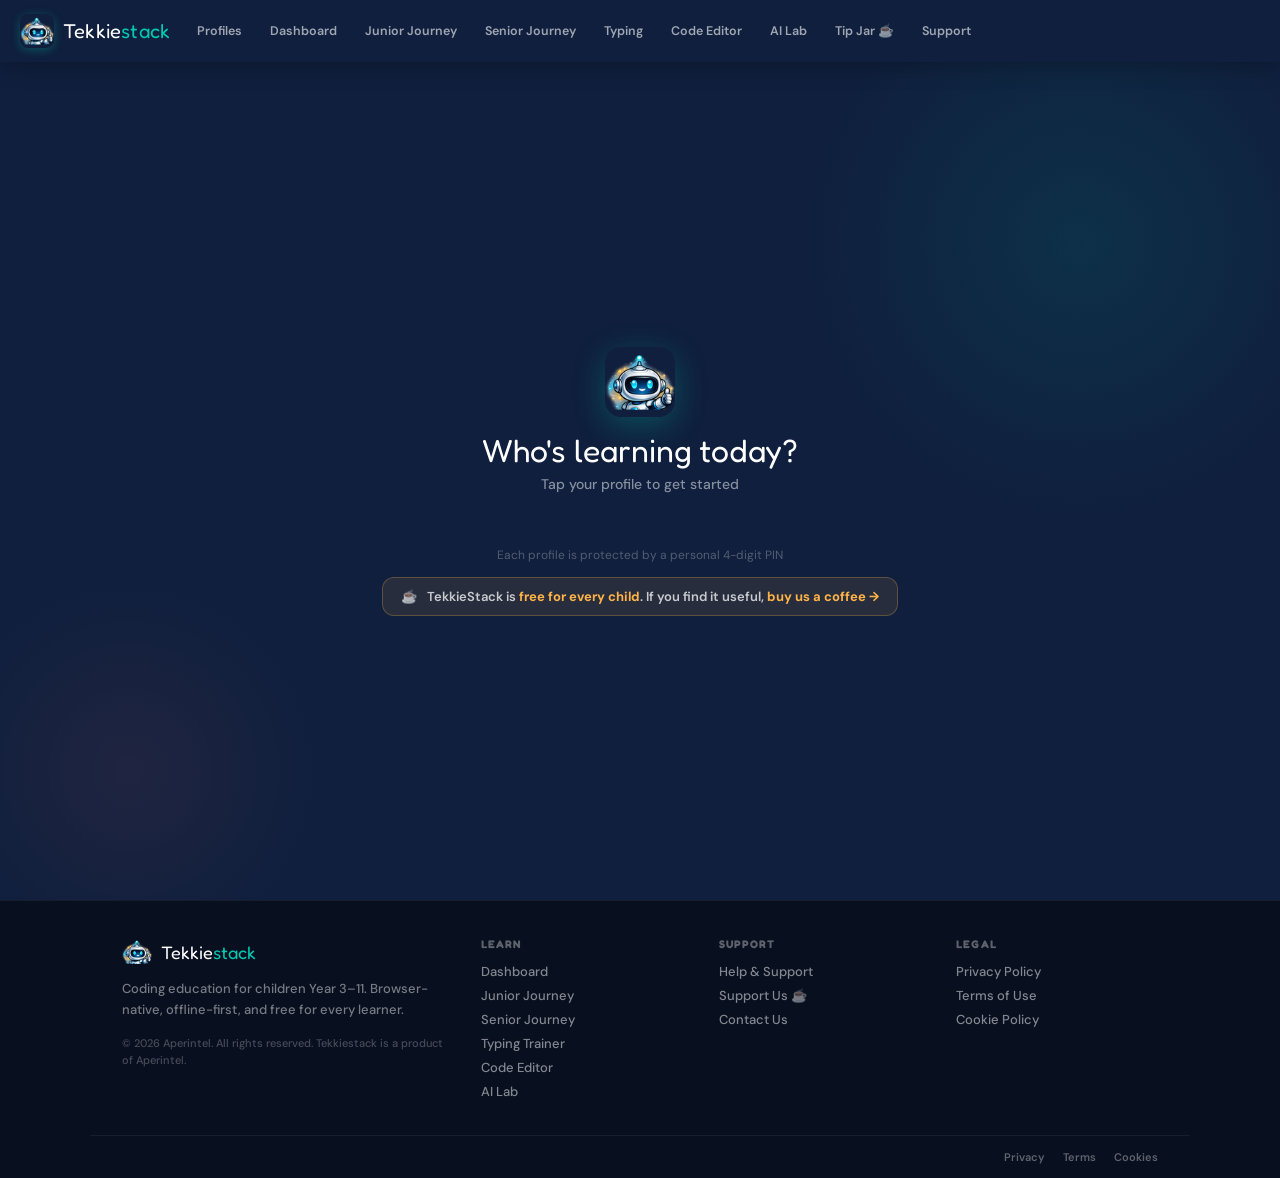
==== index.html @ 194a761a "Add files via upload" ====
<!DOCTYPE html>
<html lang="en">
<head>
<meta charset="UTF-8">
<meta name="viewport" content="width=device-width, initial-scale=1.0">
<meta name="theme-color" content="#0F1F3D">
<meta name="description" content="TekkieStack — Coding education for children Year 3–11. Browser-native, offline-first.">
<title>TekkieStack 2.0</title>
<link rel="manifest" href="/manifest.json">
<link rel="icon" type="image/png" href="assets/img/logo.png">
<link rel="apple-touch-icon" href="assets/img/logo.png">
<link rel="stylesheet" href="assets/css/main.css">
</head>
<body>

<!-- ── Skip to content (WCAG 2.1 AA) ──────────────────────────────────── -->
<a href="#main-content" class="skip-link">Skip to main content</a>

<!-- ── Offline banner ────────────────────────────────────────────────────── -->
<div id="offlineBanner" role="alert" aria-live="polite">⚡ You are offline — all features still work</div>

<!-- ── Navigation ────────────────────────────────────────────────────────── -->
<nav class="nav" aria-label="Main navigation">
  <div class="nav-brand" onclick="go('picker')">
    <img src="assets/img/logo.png" class="nav-logo" alt="TekkieStack">
    <span class="nav-brand-text">Tekkie<span>stack</span></span>
  </div>
  <div class="nav-tabs">
    <button class="nb" id="nb-picker"    onclick="go('picker')">Profiles</button>
    <button class="nb" id="nb-dashboard" onclick="need('dashboard')">Dashboard</button>
    <button class="nb" id="nb-junior"    onclick="need('junior')">Junior Journey</button>
    <button class="nb" id="nb-senior"    onclick="need('senior')">Senior Journey</button>
    <button class="nb" id="nb-typing"    onclick="need('typing')">Typing</button>
    <button class="nb" id="nb-editor"    onclick="need('editor')">Code Editor</button>
    <button class="nb" id="nb-ai"        onclick="need('ai')">AI Lab</button>
    <button class="nb" id="nb-tipjar"    onclick="go('tipjar')">Tip Jar ☕</button>
    <button class="nb" id="nb-support"   onclick="go('support')">Support</button>
  </div>
  <div class="nav-right">
    <div class="xp-pill" id="navXpPill" style="display:none">
      <span class="streak-tag">🔥&nbsp;<span id="nStreak">0</span></span>
      <div class="xp-track"><div class="xp-fill" id="xpFill" style="width:0%"></div></div>
      <span class="xp-num" id="xpNum">0 XP</span>
    </div>
    <div class="nav-chip" id="navChip" style="display:none" onclick="promptEnd()">
      <span class="c-av" id="cAv">🚀</span>
      <div><div class="c-name" id="cName">–</div><div class="c-xp" id="cXp">0 XP</div></div>
    </div>
    <button class="end-btn" id="endBtn" style="display:none" onclick="promptEnd()">End Session</button>
  </div>
</nav>

<!-- ── PIN Modal ─────────────────────────────────────────────────────────── -->
<div class="overlay" id="pinOvl">
  <div class="modal">
    <span class="modal-avatar" id="mAv">🚀</span>
    <div class="modal-title" id="mNm">Name</div>
    <div class="modal-sub">Enter your 4-digit PIN</div>
    <div class="pin-dots">
      <div class="pd" id="pd0"></div><div class="pd" id="pd1"></div>
      <div class="pd" id="pd2"></div><div class="pd" id="pd3"></div>
    </div>
    <div class="pin-err" id="pinErr"></div>
    <div class="numpad">
      <button class="npb" onclick="pk('1')">1</button>
      <button class="npb" onclick="pk('2')">2</button>
      <button class="npb" onclick="pk('3')">3</button>
      <button class="npb" onclick="pk('4')">4</button>
      <button class="npb" onclick="pk('5')">5</button>
      <button class="npb" onclick="pk('6')">6</button>
      <button class="npb" onclick="pk('7')">7</button>
      <button class="npb" onclick="pk('8')">8</button>
      <button class="npb" onclick="pk('9')">9</button>
      <button class="npb" style="visibility:hidden"></button>
      <button class="npb" onclick="pk('0')">0</button>
      <button class="npb del" onclick="pd_()">⌫</button>
    </div>
    <div class="modal-link" onclick="closePinModal()">Cancel</div>
  </div>
</div>

<!-- ── End Session Modal ──────────────────────────────────────────────────── -->
<div class="overlay" id="endOvl">
  <div class="modal" style="max-width:390px">
    <span style="font-size:50px;display:block;margin-bottom:12px" id="eMoAv">🚀</span>
    <div class="modal-title" id="eMoTi">Done for now?</div>
    <div class="modal-sub">Your progress is saved. End session so someone else can use TekkieStack.</div>
    <div class="brow">
      <button class="btn btn-gh" style="flex:1;justify-content:center" onclick="document.getElementById('endOvl').classList.remove('show')">Keep Going</button>
      <button class="btn btn-co" style="flex:1;justify-content:center" onclick="endSession()">End Session</button>
    </div>
  </div>
</div>

<!-- ── Celebration Overlay ────────────────────────────────────────────────── -->
<div class="celeb-overlay" id="celebOverlay">
  <div class="celeb-card" id="celebCard">
    <span class="celeb-em" id="celebEm">🏆</span>
    <div class="celeb-title" id="celebTi">Done!</div>
    <div class="celeb-sub"  id="celebSu">Great work!</div>
    <div class="celeb-xp"   id="celebXp">+20 XP</div>
    <button class="btn btn-cy btn-full" onclick="closeC()">Keep Building →</button>
  </div>
</div>

<!-- ════════════════════════════════════════════════════
     SCREEN: PROFILE PICKER
════════════════════════════════════════════════════ -->
<main id="main-content"><div id="s-picker" class="screen on">
  <div class="picker">
    <img src="assets/img/logo.png" class="picker-logo" alt="TekkieStack">
    <div class="picker-title">Who's learning today?</div>
    <div class="picker-sub" id="pickerSub">Tap your profile to get started</div>
    <div class="profiles-grid" id="profilesGrid"></div>
    <div class="picker-ft">Each profile is protected by a personal 4-digit PIN</div>
    <div class="picker-tip-nudge" onclick="go('tipjar')">
      <span>☕</span>
      <span>TekkieStack is <strong>free for every child</strong>. If you find it useful, <strong>buy us a coffee →</strong></span>
    </div>
  </div>
</div>

<!-- ════════════════════════════════════════════════════
     SCREEN: DASHBOARD
════════════════════════════════════════════════════ -->
<div id="s-dashboard" class="screen">
  <div class="dgrid">
    <div class="card c-welcome">
      <div class="clabel">Welcome back</div>
      <h2 id="welH">Hello! 👋</h2>
      <p>Keep the streak alive! You're making great progress.</p>
      <div class="brow">
        <button class="btn btn-cy" onclick="go('editor')">Continue Learning →</button>
        <button class="btn" style="background:rgba(255,255,255,.12);color:#fff" onclick="go('ai')">AI Lab</button>
        <button class="btn" style="background:rgba(255,255,255,.08);color:rgba(255,255,255,.7)" onclick="go('typing')">Typing Trainer</button>
      </div>
    </div>
    <div class="card c-streak">
      <div class="clabel">Current Streak</div>
      <div class="streak-big" id="dashStrk">0</div>
      <div class="streak-sub">days in a row 🔥</div>
      <div class="streak-b">Keep it going!</div>
    </div>
    <div class="card c-daily">
      <div class="clabel">Today's Challenge</div>
      <div class="dbadge">⚡ Daily</div>
      <div class="daily-title">Fix the Broken Button</div>
      <div class="daily-desc">There's a bug in the JavaScript — the button isn't responding to clicks. Find the typo and fix it!</div>
      <div class="mtags"><span class="mtag">⏱ 5 mins</span><span class="mtag">🐛 Debug</span><span class="mtag">+15 XP</span></div>
      <div class="brow">
        <button class="btn btn-cy" onclick="go('editor')">Start Challenge</button>
        <button class="btn btn-gh" onclick="TSA.services.xp.addXP('DAILY_CHALLENGE').then(r => { celebrate('🌟','Challenge Done!','Fixed in one go!','+15 XP'); })">Quick Complete</button>
      </div>
    </div>
    <div class="card c-phases">
      <div class="clabel">Learning Map</div>
      <div class="phase-item done"><div class="pib" style="background:#D0F5EC">✅</div><div><div class="phase-name">Phase 1</div><div class="phase-sub">Think Like a Builder</div></div><span class="pchip ch-d">Done</span></div>
      <div class="phase-item cur" onclick="go('editor')"><div class="pib" style="background:#E8E6FF">🌐</div><div><div class="phase-name">Phase 2</div><div class="phase-sub">Build the Web</div></div><span class="pchip ch-c">Active</span></div>
      <div class="phase-item" onclick="go('typing')"><div class="pib" style="background:#FFF3E0">⌨️</div><div><div class="phase-name">Typing Trainer</div><div class="phase-sub">Speed &amp; accuracy</div></div><span class="pchip ch-c">Active</span></div>
      <div class="phase-item locked"><div class="pib" style="background:#EDE9FE">🔧</div><div><div class="phase-name">Phase 3</div><div class="phase-sub">Smart Builder</div></div><span class="pchip ch-l">🔒 Soon</span></div>
      <div class="phase-item locked"><div class="pib" style="background:#F1F5F9">🤖</div><div><div class="phase-name">Phase 4</div><div class="phase-sub">AI &amp; Engineering</div></div><span class="pchip ch-l">🔒 Y5+</span></div>
      <div style="height:1px;background:var(--border);margin:12px 0"></div>
      <div style="font-size:10px;font-weight:800;color:var(--muted);text-transform:uppercase;letter-spacing:1px;margin-bottom:7px">Senior Journey</div>
      <div class="phase-item locked"><div class="pib" style="background:#FEF3C7">🚀</div><div><div class="phase-name">Phases S1–S5</div><div class="phase-sub">Year 7–11</div></div><span class="pchip ch-l">🔒 Y7+</span></div>
    </div>
    <div class="card c-projs">
      <div style="display:flex;justify-content:space-between;align-items:center;margin-bottom:12px">
        <div class="clabel" style="margin-bottom:0">My Projects</div>
        <button class="btn btn-gh" style="font-size:12px;padding:5px 11px" onclick="go('editor')">+ New</button>
      </div>
      <div class="projects-grid">
        <div class="proj-card" onclick="go('editor')"><div class="proj-thumb" style="background:linear-gradient(135deg,#667eea,#764ba2)">🌟</div><div class="proj-info"><div class="proj-name">My Portfolio Page</div><div class="proj-date">2 days ago</div></div></div>
        <div class="proj-card" onclick="go('editor')"><div class="proj-thumb" style="background:linear-gradient(135deg,#f093fb,#f5576c)">🎮</div><div class="proj-info"><div class="proj-name">Colour Quiz Game</div><div class="proj-date">5 days ago</div></div></div>
        <div class="proj-add" onclick="go('editor')"><div style="font-size:26px;color:var(--muted);margin-bottom:5px">➕</div><div style="font-size:12px;font-weight:700;color:var(--muted)">New Project</div></div>
      </div>
    </div>
  </div>
</div>

<!-- ════════════════════════════════════════════════════
     SCREEN: CODE EDITOR (Stage 5)
════════════════════════════════════════════════════ -->
<div id="s-editor" class="screen">
  <div class="escreen">
    <div class="eheader">
      <div>
        <div style="font-family:'Fredoka One',cursive;font-size:21px;color:var(--navy)" id="lessonTitle">Phase 2 · Lesson 3 — CSS Styling</div>
        <div style="font-size:13px;color:var(--muted);margin-top:2px;font-weight:500" id="lessonDesc">Make your page look amazing with colours and fonts</div>
      </div>
      <div class="brow">
        <button class="btn btn-gh" id="hintBtn" onclick="showHint()">💡 Hint</button>
        <button class="btn btn-nv" onclick="runCode()">▶ Run</button>
        <button class="btn btn-am" onclick="markLessonDone()">✓ Mark Done</button>
      </div>
    </div>
    <div class="elayout">
      <div class="code-pane">
        <div class="pane-bar">
          <div class="pane-dot" style="background:#FF5F57"></div>
          <div class="pane-dot" style="background:#FEBC2E"></div>
          <div class="pane-dot" style="background:#28C840"></div>
          <span class="pane-label">index.html</span>
        </div>
        <textarea class="code-textarea" id="codeInput" spellcheck="false" oninput="runCode()"><!DOCTYPE html>
<html>
<head>
  <style>
    body {
      background: #0F1F3D;
      color: white;
      font-family: 'Segoe UI', sans-serif;
      padding: 36px;
    }
    h1 { color: #00C9B1; font-size: 34px; }
    p  { font-size: 17px; line-height: 1.6; opacity: 0.8; }
    .card {
      background: rgba(255,255,255,0.08);
      padding: 20px;
      border-radius: 14px;
      margin-top: 20px;
      border: 1px solid rgba(255,255,255,0.12);
    }
  </style>
</head>
<body>
  <h1>Hello, I'm learning to code! 👋</h1>
  <p>I'm building my first web page with TekkieStack.</p>
  <div class="card">
    <p>My favourite colour is teal. 🩵</p>
  </div>
</body>
</html></textarea>
      </div>
      <div class="preview-pane">
        <div class="preview-bar">
          <span>🌐</span>
          <div class="url-pill">preview · my-page.html</div>
          <span class="live-badge">● LIVE</span>
        </div>
        <iframe class="preview-frame" id="previewFrame"></iframe>
      </div>
    </div>
    <div class="hint-bar" id="hintBar" style="display:none">
      <span style="font-size:19px">💡</span>
      <div class="hint-text" id="hintText">Click the hint button to get a tip.</div>
      <button class="btn btn-gh" style="font-size:12px;padding:5px 10px;margin-left:auto;flex-shrink:0" onclick="nextHint()">Next hint →</button>
    </div>
    <div class="step-row">
      <span style="font-size:13px;font-weight:700;color:var(--muted)">Lesson progress</span>
      <div class="step-dots" id="stepDots"></div>
      <span style="font-size:12px;color:var(--muted);margin-left:auto" id="stepLabel">Step 1 of 5</span>
    </div>
  </div>
</div>

<!-- ════════════════════════════════════════════════════
     SCREEN: TYPING TRAINER (Stage 6 scaffold)
════════════════════════════════════════════════════ -->
<div id="s-typing" class="screen">
  <div class="tscreen">
    <div class="thead">
      <div><div class="ttitle">⌨️ Typing Trainer</div><div class="tsub">Build speed, accuracy &amp; muscle memory</div></div>
      <div class="brow">
        <button class="btn btn-gh" onclick="resetTyping()">↺ Reset</button>
        <button class="btn btn-cy" onclick="startTyping()">▶ Start</button>
      </div>
    </div>
    <div class="stats-row">
      <div class="sbox hl"><div class="stat-num" id="wpmStat">0</div><div class="slbl">WPM</div></div>
      <div class="sbox hl"><div class="stat-num" id="accStat">100%</div><div class="slbl">Accuracy</div></div>
      <div class="sbox"><div class="stat-num" id="timeStat">0s</div><div class="slbl">Time</div></div>
      <div class="sbox"><div class="stat-num" id="bestStat">0</div><div class="slbl">Best WPM</div></div>
      <div class="sbox"><div class="stat-num" id="corStat">0</div><div class="slbl">Correct</div></div>
    </div>
    <div class="kb-wrap">
      <div class="kb-row" id="kbRow0"></div>
      <div class="kb-row" id="kbRow1"></div>
      <div class="kb-row" id="kbRow2"></div>
      <div class="kb-row" id="kbRow3"></div>
      <div class="kb-row" id="kbRow4"></div>
      <div class="kb-legend">
        <div class="kbl"><div class="kbd" style="background:var(--cyan)"></div>Next key</div>
        <div class="kbl"><div class="kbd" style="background:#2EC4B6"></div>Correct</div>
        <div class="kbl"><div class="kbd" style="background:var(--coral)"></div>Wrong</div>
        <div class="kbl"><div class="kbd" style="background:var(--amber);height:3px;border-radius:0;margin-top:3px"></div>Home row</div>
      </div>
    </div>
    <div class="typing-prompt" id="typingPrompt" onclick="focusTyping()"></div>
    <input class="typing-hidden" id="typingHidden" autocomplete="off" autocorrect="off" autocapitalize="off" spellcheck="false">
    <div class="level-controls" style="margin-top:14px">
      <span style="font-size:13px;font-weight:700;color:var(--muted)">Level:</span>
      <div class="level-pills">
        <div class="lp on" onclick="setTypingLevel(this,'home')">Home Row</div>
        <div class="lp" onclick="setTypingLevel(this,'alpha')">All Letters</div>
        <div class="lp" onclick="setTypingLevel(this,'words')">Common Words</div>
        <div class="lp" onclick="setTypingLevel(this,'code')">Code Snippets</div>
        <div class="lp" onclick="setTypingLevel(this,'speed')">Speed Run</div>
      </div>
    </div>
  </div>
</div>

<!-- ════════════════════════════════════════════════════
     SCREEN: AI LAB (scaffold — wired by ai-lab.js)
════════════════════════════════════════════════════ -->
<div id="s-ai" class="screen">
  <div style="max-width:840px;margin:0 auto;padding:28px 18px">
    <div style="text-align:center;margin-bottom:26px">
      <h2 style="font-family:'Fredoka One',cursive;font-size:29px;color:var(--navy)">🤖 AI Lab</h2>
      <p style="font-size:14px;color:var(--muted);margin-top:5px;font-weight:500">Your coding thinking partner — it helps you work things out, not do it for you.</p>
    </div>
    <div style="background:var(--slate);border-radius:var(--r-lg);padding:32px;text-align:center;border:1.5px dashed var(--border)">
      <div style="font-size:40px;margin-bottom:12px">🔧</div>
      <div style="font-family:'Fredoka One',cursive;font-size:20px;color:var(--navy);margin-bottom:8px">Coming in Stage 7</div>
      <p style="font-size:14px;color:var(--muted);font-weight:500">The full AI Lab with Code Helper, Code Detective, and Prompt Trainer will be built in Stage 7 of the dev guide.</p>
    </div>
  </div>
</div>

<!-- ════════════════════════════════════════════════════
     SCREEN: TIP JAR
════════════════════════════════════════════════════ -->
<div id="s-tipjar" class="screen">
  <div style="max-width:660px;margin:0 auto;padding:38px 18px">
    <div style="text-align:center;margin-bottom:32px">
      <span style="font-size:54px;display:block;margin-bottom:11px">☕</span>
      <h2 style="font-family:'Fredoka One',cursive;font-size:32px;color:var(--navy);margin-bottom:7px">Support TekkieStack</h2>
      <p style="font-size:14px;color:var(--muted);line-height:1.65;font-weight:500">TekkieStack is free for every child. If you're a parent, teacher, or supporter — every contribution makes a real difference.</p>
    </div>
    <div style="display:grid;grid-template-columns:1fr 1fr;gap:16px;margin-bottom:20px">
      <div class="card" style="text-align:center">
        <span style="font-size:34px;display:block;margin-bottom:11px">💳</span>
        <div style="font-family:'Fredoka One',cursive;font-size:19px;color:var(--navy);margin-bottom:5px">Card &amp; Apple Pay</div>
        <p style="font-size:13px;color:var(--muted);margin-bottom:16px;font-weight:500">Secure via SumUp. Supports credit/debit cards and Apple Pay.</p>
        <a href="https://pay.sumup.com/b2c/QWQNKB45" target="_blank" rel="noopener noreferrer" style="display:flex;align-items:center;justify-content:center;gap:9px;background:linear-gradient(135deg,#00A896,#00C9B1);color:#fff;font-family:'Fredoka One',cursive;font-size:17px;padding:15px 26px;border-radius:11px;text-decoration:none">💳 Pay with Card / Apple Pay</a>
        <div style="font-size:12px;color:var(--muted);font-weight:600;margin-top:7px">🍎 Apple Pay on eligible devices</div>
        <div style="font-size:12px;color:var(--amber2);font-weight:700;margin-top:6px">⚡ Requires internet connection</div>
      </div>
      <div class="card" style="text-align:center">
        <span style="font-size:34px;display:block;margin-bottom:11px">₿</span>
        <div style="font-family:'Fredoka One',cursive;font-size:19px;color:var(--navy);margin-bottom:5px">Bitcoin</div>
        <p style="font-size:13px;color:var(--muted);margin-bottom:16px;font-weight:500">Send BTC directly to our wallet. Scan the QR or copy the address.</p>
        <div style="display:flex;align-items:center;justify-content:center;gap:16px;flex-wrap:wrap">
          <canvas id="btcQrCanvas" width="88" height="88" style="border-radius:8px;border:2px solid var(--border)"></canvas>
          <div style="flex:1;min-width:160px">
            <div style="background:var(--slate);border-radius:9px;padding:8px 12px;font-family:'JetBrains Mono',monospace;font-size:10px;color:var(--ink);word-break:break-all;display:flex;align-items:center;gap:8px;margin-bottom:7px">
              <span id="btcAddr" style="flex:1">bc1qm02une0vpcy86u3u5wmkegke0jf97rt8zsgstj</span>
              <button onclick="copyBTC()" style="background:var(--navy);color:#fff;border:none;border-radius:6px;padding:5px 8px;cursor:pointer;font-size:13px">📋</button>
            </div>
            <div id="btcCopyToast" style="font-size:12px;color:var(--green);font-weight:700;min-height:15px"></div>
          </div>
        </div>
      </div>
    </div>
    <div class="card" style="background:linear-gradient(130deg,var(--navy),var(--navy2));border:none;text-align:center">
      <span style="font-size:34px;display:block;margin-bottom:11px">🙏</span>
      <div style="font-family:'Fredoka One',cursive;font-size:19px;color:#fff;margin-bottom:5px">Every contribution matters</div>
      <p style="font-size:13px;color:rgba(255,255,255,.6);font-weight:500">Tekkiestack is built by educators and developers who believe every child deserves world-class coding education — regardless of background or income. Your support funds new lessons, AI features, and offline capability for kids everywhere.</p>
    </div>
  </div>
</div>

<!-- ════════════════════════════════════════════════════
     SCREEN: SUPPORT (scaffold)
════════════════════════════════════════════════════ -->
<div id="s-support" class="screen">
  <div style="max-width:740px;margin:0 auto;padding:30px 18px">
    <div style="text-align:center;margin-bottom:24px">
      <h2 style="font-family:'Fredoka One',cursive;font-size:28px;color:var(--navy)">💬 Help &amp; Support</h2>
      <p style="font-size:14px;color:var(--muted);margin-top:5px;font-weight:500">Chat with our AI support assistant or log a technical issue.</p>
    </div>
    <div style="background:var(--slate);border-radius:var(--r-lg);padding:32px;text-align:center;border:1.5px dashed var(--border)">
      <div style="font-size:40px;margin-bottom:12px">🔧</div>
      <div style="font-family:'Fredoka One',cursive;font-size:20px;color:var(--navy);margin-bottom:8px">Full Support Chat — Stage 8</div>
      <p style="font-size:14px;color:var(--muted);font-weight:500">The full support chat with EmailJS integration will be built in Stage 8.</p>
      <div style="margin-top:16px">
        <button class="btn btn-nv" onclick="go('support')" style="display:inline-flex">📬 Open Support</button>
      </div>
    </div>
  </div>
</div>

<!-- ════════════════════════════════════════════════════
     SCREEN: ONBOARDING (Stage 3)
════════════════════════════════════════════════════ -->
<div id="s-onboard" class="screen">
  <div class="ob-screen">
    <div id="ob1" class="ob-card">
      <div class="ob-step">Step 1 of 6 — Create Profile</div>
      <div style="font-size:58px;margin-bottom:11px">👋</div>
      <div class="ob-title">Welcome to TekkieStack!</div>
      <div class="ob-desc">You're about to start learning to build with code. Let's set up your profile.</div>
      <input class="ob-input" id="obName" placeholder="Your first name..." oninput="document.getElementById('obNamePreview').textContent=this.value?'Hi '+this.value+'! Great to meet you 👋':''">
      <div id="obNamePreview" style="font-size:14px;color:var(--cyan2);font-weight:700;margin-bottom:14px;min-height:20px"></div>
      <div style="font-size:13px;font-weight:700;color:var(--muted);margin-bottom:9px;text-align:left">Choose your avatar</div>
      <div class="avatar-grid">
        <button class="av-btn sel" onclick="selectAvatar(this,'🚀')">🚀</button>
        <button class="av-btn" onclick="selectAvatar(this,'⚡')">⚡</button>
        <button class="av-btn" onclick="selectAvatar(this,'🎮')">🎮</button>
        <button class="av-btn" onclick="selectAvatar(this,'🌟')">🌟</button>
        <button class="av-btn" onclick="selectAvatar(this,'🦁')">🦁</button>
        <button class="av-btn" onclick="selectAvatar(this,'🐉')">🐉</button>
        <button class="av-btn" onclick="selectAvatar(this,'🦊')">🦊</button>
        <button class="av-btn" onclick="selectAvatar(this,'🎨')">🎨</button>
        <button class="av-btn" onclick="selectAvatar(this,'🔥')">🔥</button>
        <button class="av-btn" onclick="selectAvatar(this,'🧠')">🧠</button>
      </div>
      <button class="btn btn-cy btn-full" onclick="obStep(2)">Continue →</button>
    </div>
    <div id="ob2" class="ob-card" style="display:none">
      <div class="ob-step">Step 2 of 6 — Year Group</div>
      <div style="font-size:58px;margin-bottom:11px">📚</div>
      <div class="ob-title">What year are you in?</div>
      <div class="ob-desc">This sets your learning journey — Junior (Y3–6) or Senior (Y7–11+).</div>
      <div class="year-grid">
        <button class="yr-btn" onclick="selectYear(this,3)">Y3</button>
        <button class="yr-btn" onclick="selectYear(this,4)">Y4</button>
        <button class="yr-btn" onclick="selectYear(this,5)">Y5</button>
        <button class="yr-btn" onclick="selectYear(this,6)">Y6</button>
        <button class="yr-btn" onclick="selectYear(this,7)">Y7</button>
        <button class="yr-btn" onclick="selectYear(this,8)">Y8</button>
        <button class="yr-btn" onclick="selectYear(this,9)">Y9</button>
        <button class="yr-btn" onclick="selectYear(this,10)">Y10</button>
        <button class="yr-btn" onclick="selectYear(this,11)">Y11</button>
        <button class="yr-btn" onclick="selectYear(this,12)">Y12+</button>
      </div>
      <button class="btn btn-cy btn-full" id="ob2Btn" disabled onclick="obStep(3)">Continue →</button>
    </div>
    <div id="ob3" class="ob-card" style="display:none">
      <div class="ob-step">Step 3 of 6 — Set PIN</div>
      <div style="font-size:58px;margin-bottom:11px">🔐</div>
      <div class="ob-title">Choose your secret PIN</div>
      <div class="ob-desc">A 4-digit PIN keeps your profile private on a shared device.</div>
      <div style="font-size:13px;font-weight:700;color:var(--muted);margin-bottom:9px">Enter PIN</div>
      <div class="pin-setup-row">
        <input class="pin-box" maxlength="1" type="password" inputmode="numeric" id="pin0" oninput="onPinInput(0)">
        <input class="pin-box" maxlength="1" type="password" inputmode="numeric" id="pin1" oninput="onPinInput(1)">
        <input class="pin-box" maxlength="1" type="password" inputmode="numeric" id="pin2" oninput="onPinInput(2)">
        <input class="pin-box" maxlength="1" type="password" inputmode="numeric" id="pin3" oninput="onPinInput(3)">
      </div>
      <div style="font-size:13px;font-weight:700;color:var(--muted);margin-bottom:9px">Confirm PIN</div>
      <div class="pin-setup-row">
        <input class="pin-box" maxlength="1" type="password" inputmode="numeric" id="pin4" oninput="onPinInput(4)">
        <input class="pin-box" maxlength="1" type="password" inputmode="numeric" id="pin5" oninput="onPinInput(5)">
        <input class="pin-box" maxlength="1" type="password" inputmode="numeric" id="pin6" oninput="onPinInput(6)">
        <input class="pin-box" maxlength="1" type="password" inputmode="numeric" id="pin7" oninput="onPinInput(7)">
      </div>
      <div id="pinSetErr" style="font-size:13px;color:var(--coral);font-weight:600;min-height:17px;margin-bottom:11px"></div>
      <button class="btn btn-cy btn-full" id="ob3Btn" disabled onclick="obStep(4)">Set PIN &amp; Continue →</button>
    </div>
    <div id="ob4" class="ob-card" style="display:none">
      <div class="ob-step">Step 4 of 6 — Starter Build</div>
      <div style="font-size:58px;margin-bottom:9px">✨</div>
      <div class="ob-title">Build your first web page!</div>
      <div class="ob-desc">Replace ___ with your name and watch it appear live.</div>
      <div class="live-indicator"><div class="live-dot"></div>Live preview</div>
      <div class="starter-editor">
        <div class="starter-bar">
          <div class="st-dot" style="background:#FF5F57"></div>
          <div class="st-dot" style="background:#FEBC2E"></div>
          <div class="st-dot" style="background:#28C840"></div>
        </div>
        <input class="starter-input" id="starterInput" value="<h1>My name is ___</h1>" oninput="starterPreview()">
      </div>
      <div class="starter-preview" id="starterPreview"><span style="color:var(--muted);font-size:14px;font-family:'DM Sans',sans-serif">Replace ___ above to see it appear...</span></div>
      <button class="btn btn-cy btn-full" id="ob4Btn" disabled onclick="obStep(5)">I did it! →</button>
    </div>
    <div id="ob5" class="ob-card" style="display:none">
      <div style="font-size:70px;display:block;margin-bottom:12px;animation:bnc .55s ease">🎉</div>
      <div class="ob-title">You're a builder!</div>
      <div style="font-size:14px;color:var(--muted);margin-bottom:14px;line-height:1.55;font-weight:500">You just wrote your first real web page. That's HTML — the language every website in the world is built with.</div>
      <div style="font-family:'Fredoka One',cursive;font-size:26px;color:var(--cyan);margin-bottom:20px">+25 XP earned!</div>
      <button class="btn btn-cy btn-full" onclick="finishOnboarding()">Go to my Dashboard →</button>
    </div>
  </div>
</div>

<!-- ════════════════════════════════════════════════════
     LEGAL SCREENS (Privacy, Terms, Cookies)
════════════════════════════════════════════════════ -->
<div id="s-privacy" class="screen">
  <div class="legal-screen">
    <div class="legal-hero">
      <div class="legal-badge">📄 Legal Document</div>
      <h1>Privacy Policy</h1>
      <p class="legal-date">Last updated: March 2026 · Effective: March 2026</p>
    </div>
    <div class="legal-highlight"><p><strong>Plain-English summary:</strong> TekkieStack is designed for children. We collect the bare minimum data needed to make it work. Nothing is sold. Nothing is shared with advertisers. All learner data stays on your own device — we never see it.</p></div>
    <div class="legal-toc">
      <div class="legal-toc-title">Contents</div>
      <a href="#priv-1">1. Who We Are</a>
      <a href="#priv-2">2. Data We Store Locally</a>
      <a href="#priv-3">3. Data Sent to Third Parties</a>
      <a href="#priv-4">4. Children's Privacy</a>
      <a href="#priv-5">5. Your Rights</a>
      <a href="#priv-6">6. Contact</a>
    </div>
    <div class="legal-section">
      <h2 id="priv-1">1. Who We Are</h2>
      <p>TekkieStack is a product of <strong>Aperintel</strong>. "We", "us", or "our" refers to Aperintel. Please use our contact form in the Help &amp; Support section.</p>
    </div>
    <div class="legal-section">
      <h2 id="priv-2">2. Data We Store Locally on Your Device</h2>
      <p>All of the following is stored <strong>only on the device you use</strong> — in the browser's IndexedDB storage. It is never transmitted to Aperintel Ltd or any server.</p>
      <ul>
        <li>First name and chosen avatar emoji</li>
        <li>Year group (e.g. Year 5)</li>
        <li>A hashed PIN (we store a one-way hash, never the PIN itself)</li>
        <li>Learning progress — lessons completed, phases, XP points, badges</li>
        <li>Code projects saved in the editor</li>
        <li>Typing stats — words per minute, session count</li>
        <li>Streak and daily challenge history</li>
      </ul>
      <p>We do <strong>not</strong> collect: full names, email addresses, phone numbers, school names, location, photographs, biometric data, or any behavioural tracking data.</p>
    </div>
    <div class="legal-section">
      <h2 id="priv-3">3. Data Sent to Third Parties</h2>
      <h3>Anthropic (AI Lab — Y5+ only, disabled by default)</h3>
      <p>When the optional online AI Lab is enabled for Year 5+ learners, the text of the coding question is sent to Anthropic's API. Before sending, our safety layer strips all personal information. The learner's name, year group, device ID, and school are never included in API calls. Anthropic's privacy policy: <strong>anthropic.com/privacy</strong></p>
      <h3>EmailJS (Support contact form)</h3>
      <p>When you submit the support form, your message and optional name are routed securely to the Aperintel support team. No profile data or learning progress is included. EmailJS privacy policy: <strong>emailjs.com/legal/privacy-policy</strong></p>
      <h3>Google Fonts</h3>
      <p>The app loads fonts from fonts.googleapis.com. Google's servers receive a standard HTTP request that includes your IP address and browser type — this is normal for any website that uses Google Fonts. No cookies are set. You can disable Google Fonts on the Cookie &amp; Storage Policy page to use system fonts instead.</p>
    </div>
    <div class="legal-section">
      <h2 id="priv-4">4. Children's Privacy</h2>
      <div class="legal-highlight"><p>TekkieStack is built specifically for children. Children's data protection is a foundational design principle, not an afterthought.</p></div>
      <ul>
        <li><strong>UK GDPR &amp; Children's Code:</strong> We comply with the UK GDPR and the ICO's Age Appropriate Design Code (Children's Code).</li>
        <li><strong>Data minimisation:</strong> We collect only what is necessary for the product to function.</li>
        <li><strong>No profiling:</strong> We do not profile children, run advertising, or make automated decisions about learners.</li>
        <li><strong>No social features:</strong> There are no public profiles, no peer comparisons, and no sharing of learner data between devices.</li>
        <li><strong>AI safety:</strong> Year 3–4 children cannot access the online AI at all. Year 5+ can only access it when a parent or teacher enables it, and personal information is always stripped before queries are sent.</li>
        <li><strong>COPPA:</strong> TekkieStack does not collect personal information from children on any server, so COPPA's operator requirements do not apply in Release 1.</li>
      </ul>
    </div>
    <div class="legal-section">
      <h2 id="priv-5">5. Your Rights</h2>
      <p>Because all learner data is stored locally on your device, you are the data controller of that information. You can exercise full control at any time:</p>
      <ul>
        <li><strong>Access:</strong> All data is visible within the Guardian View feature.</li>
        <li><strong>Deletion:</strong> Use the "Clear All My TekkieStack Data" button on the Cookie &amp; Storage Policy page, or clear site data in your browser settings. Deletion is immediate and complete.</li>
        <li><strong>Portability:</strong> The Portfolio Generator exports your data as a downloadable HTML file.</li>
      </ul>
      <p>For data sent to third parties (support emails), please use the Help &amp; Support contact form.</p>
    </div>
    <div class="legal-contact-card">
      <h3>Contact Aperintel Ltd</h3>
      <p>For all privacy questions and data protection enquiries:</p>
      <span style="font-weight:700;color:var(--cyan)">Use the Help &amp; Support form</span>
    </div>
  </div>
</div>

<div id="s-terms" class="screen">
  <div class="legal-screen">
    <div class="legal-hero">
      <div class="legal-badge">📋 Legal Document</div>
      <h1>Terms of Use</h1>
      <p class="legal-date">Last updated: March 2026 · Effective: March 2026</p>
    </div>
    <div class="legal-highlight"><p><strong>Plain-English summary:</strong> TekkieStack is free for personal and educational use. Don't misuse it or try to copy and republish it. Parents and teachers are responsible for supervising children's use.</p></div>
    <div class="legal-toc">
      <div class="legal-toc-title">Contents</div>
      <a href="#terms-1">1. Acceptance</a>
      <a href="#terms-2">2. Who Can Use TekkieStack</a>
      <a href="#terms-3">3. Acceptable Use</a>
      <a href="#terms-4">4. Parental and Teacher Responsibility</a>
      <a href="#terms-5">5. Intellectual Property</a>
      <a href="#terms-6">6. Disclaimer of Warranties</a>
      <a href="#terms-7">7. Limitation of Liability</a>
      <a href="#terms-8">8. Changes to These Terms</a>
      <a href="#terms-9">9. Governing Law</a>
    </div>
    <div class="legal-section">
      <h2 id="terms-1">1. Acceptance of Terms</h2>
      <p>By accessing or using TekkieStack, you agree to be bound by these Terms of Use. If you allow a child to use TekkieStack, you accept these Terms on their behalf. If you do not agree, please do not use the platform.</p>
    </div>
    <div class="legal-section">
      <h2 id="terms-2">2. Who Can Use TekkieStack</h2>
      <p>TekkieStack is designed for children aged 7–16 (Year 3–11) under the supervision of a parent, guardian, or teacher. Adults may also use the platform for personal learning. Commercial use requires a separate written agreement with Aperintel — please contact us via the Help &amp; Support form.</p>
    </div>
    <div class="legal-section">
      <h2 id="terms-3">3. Acceptable Use</h2>
      <p>You agree not to:</p>
      <ul>
        <li>Attempt to bypass, circumvent, or disable the AI safety filters or age restrictions</li>
        <li>Use the AI Lab to generate content unrelated to coding, or to produce harmful, offensive, or inappropriate content</li>
        <li>Introduce malicious code, scripts, or content into the platform</li>
        <li>Reverse-engineer, decompile, or disassemble any part of TekkieStack for the purpose of creating a competing product or redistributing the code</li>
        <li>Host a public copy of TekkieStack under a different domain or brand name without written permission from Aperintel Ltd</li>
        <li>Remove, obscure, or alter copyright notices, attributions, or Aperintel Ltd branding within the application</li>
        <li>Use TekkieStack in any way that violates applicable laws or regulations</li>
      </ul>
    </div>
    <div class="legal-section">
      <h2 id="terms-4">4. Parental and Teacher Responsibility</h2>
      <p>TekkieStack is not a childcare or supervision service. Parents and guardians are responsible for supervising their children's use of the platform and for ensuring it is appropriate for their individual child's needs. Teachers are responsible for appropriate classroom deployment in line with their school's safeguarding and digital use policies.</p>
      <div class="legal-warn"><p>The optional online AI Lab feature (Year 5+, disabled by default) should only be enabled by a parent or teacher who has reviewed the AI Safety section of the Privacy Policy and is comfortable with how it works.</p></div>
    </div>
    <div class="legal-section">
      <h2 id="terms-5">5. Intellectual Property</h2>
      <p>All source code, design, curriculum content, lesson materials, AI prompts, branding, and documentation are the intellectual property of Aperintel Ltd and are protected by copyright law. Nothing in these Terms grants you any right to use Aperintel Ltd's intellectual property except as expressly permitted.</p>
      <p><strong>Your content:</strong> You retain ownership of all code projects you create within the platform. Aperintel Ltd makes no claim over learner-generated content.</p>
    </div>
    <div class="legal-section">
      <h2 id="terms-6">6. Disclaimer of Warranties</h2>
      <p>TekkieStack is provided "as is" and "as available" without warranties of any kind, express or implied. Aperintel Ltd does not warrant that the platform will be uninterrupted, error-free, or free of viruses or other harmful components. The platform is provided for educational purposes and is not a substitute for professional educational assessment or curriculum delivery.</p>
    </div>
    <div class="legal-section">
      <h2 id="terms-7">7. Limitation of Liability</h2>
      <p>To the fullest extent permitted by applicable law, Aperintel Ltd shall not be liable for any indirect, incidental, special, consequential, or punitive damages, including but not limited to loss of data, arising from your use of or inability to use TekkieStack. Aperintel Ltd's total liability for any claims shall not exceed £100.</p>
    </div>
    <div class="legal-section">
      <h2 id="terms-8">8. Changes to These Terms</h2>
      <p>We may update these Terms from time to time. The "Last updated" date at the top of this page will reflect any changes. Continued use of TekkieStack after changes are posted constitutes your acceptance of the updated Terms.</p>
    </div>
    <div class="legal-section">
      <h2 id="terms-9">9. Governing Law</h2>
      <p>These Terms are governed by and construed in accordance with the laws of England and Wales. Any disputes arising under these Terms shall be subject to the exclusive jurisdiction of the courts of England and Wales.</p>
    </div>
    <div class="legal-contact-card">
      <h3>Legal Enquiries</h3>
      <p>For licensing, commercial use, or legal questions:</p>
      <span style="font-weight:700;color:var(--cyan)">Use the Help &amp; Support form</span>
    </div>
  </div>
</div>

<div id="s-cookies" class="screen">
  <div class="legal-screen">
    <div class="legal-hero">
      <div class="legal-badge">🍪 Legal Document</div>
      <h1>Cookie &amp; Storage Policy</h1>
      <p class="legal-date">Last updated: March 2026 · Effective: March 2026</p>
    </div>
    <div class="legal-highlight"><p><strong>Plain-English summary:</strong> We use <strong>zero cookies</strong>. We use browser storage to save your learning progress locally on your device. You can delete everything at any time with one button. No tracking, no ads, no data sent to us.</p></div>
    <div class="legal-toc">
      <div class="legal-toc-title">Contents</div>
      <a href="#cook-1">1. No Cookies</a>
      <a href="#cook-2">2. Browser Storage We Use</a>
      <a href="#cook-3">3. Third-Party Storage</a>
      <a href="#cook-4">4. Your Controls</a>
      <a href="#cook-5">5. Browser-Specific Instructions</a>
    </div>
    <div class="legal-section">
      <h2 id="cook-1">1. We Use No Cookies</h2>
      <p>TekkieStack does not set any cookie files on your device — not session cookies, not persistent cookies, not tracking cookies, not advertising cookies. If you inspect your browser's cookie store for this site, it will be empty.</p>
      <p>The "cookie banner" you see when you first visit is required by UK and EU law for any site that uses browser storage. We show it to be transparent about the storage we do use, even though it is not technically cookies.</p>
    </div>
    <div class="legal-section">
      <h2 id="cook-2">2. Browser Storage We Use</h2>
      <h3>IndexedDB — Learning data</h3>
      <p>Purpose: stores your learner profiles, lesson progress, XP, badges, code projects, typing stats, and automatic backups. This is the primary data store for TekkieStack.</p>
      <p>Database name: <code style="background:var(--slate);padding:2px 6px;border-radius:4px;font-family:'JetBrains Mono',monospace;font-size:13px">tekkiestack</code> · Schema version 5 · Stays on your device · Never transmitted</p>
      <h3>localStorage — Preferences</h3>
      <p>Purpose: stores a small number of lightweight flags — whether you have accepted this cookie notice (<code style="background:var(--slate);padding:2px 6px;border-radius:4px;font-family:'JetBrains Mono',monospace;font-size:13px">ts_cookie_ok</code>), your device ID used for PIN hashing (<code style="background:var(--slate);padding:2px 6px;border-radius:4px;font-family:'JetBrains Mono',monospace;font-size:13px">ts_device_id</code>), and whether you've dismissed the app install prompt. Contains no personal information about the learner.</p>
      <h3>Cache API — Offline shell</h3>
      <p>Purpose: caches the app's HTML, CSS, JavaScript, and fonts so that TekkieStack works with no internet connection after the first load. Cache name: <code style="background:var(--slate);padding:2px 6px;border-radius:4px;font-family:'JetBrains Mono',monospace;font-size:13px">ts-v2</code>. Contains only application files — no user data.</p>
    </div>
    <div class="legal-section">
      <h2 id="cook-3">3. Third-Party Storage</h2>
      <p>TekkieStack loads Google Fonts from fonts.googleapis.com. Google may set its own cache entries in your browser as part of the font delivery. We have no control over Google's caching behaviour. You can disable Google Fonts on this page (see controls below) to prevent any Google network requests.</p>
      <p>When the optional online AI Lab is in use, the Anthropic API is called directly from your browser. Anthropic does not set any storage on your device.</p>
    </div>
    <div class="legal-section">
      <h2 id="cook-4">4. Your Controls</h2>
      <div style="display:grid;grid-template-columns:1fr 1fr;gap:12px;margin-bottom:18px">
        <div class="card" style="padding:16px">
          <div style="font-weight:700;color:var(--navy);margin-bottom:6px;font-size:14px">🔤 Google Fonts</div>
          <div style="font-size:12px;color:var(--muted);margin-bottom:12px;font-weight:500">Disable to prevent Google network requests. App uses system fonts instead.</div>
          <label style="display:flex;align-items:center;gap:9px;cursor:pointer">
            <input type="checkbox" id="toggleFonts" checked onchange="toggleGoogleFonts(this.checked)" style="width:18px;height:18px;cursor:pointer">
            <span style="font-size:13px;font-weight:700;color:var(--navy)">Google Fonts enabled</span>
          </label>
        </div>
        <div class="card" style="padding:16px">
          <div style="font-weight:700;color:var(--navy);margin-bottom:6px;font-size:14px">🤖 Online AI (Y5+)</div>
          <div style="font-size:12px;color:var(--muted);margin-bottom:12px;font-weight:500">Disabled by default. Enable per-profile by a parent or teacher.</div>
          <label style="display:flex;align-items:center;gap:9px;cursor:pointer">
            <input type="checkbox" id="toggleAI" onchange="toggleOnlineAI(this.checked)" style="width:18px;height:18px;cursor:pointer">
            <span style="font-size:13px;font-weight:700;color:var(--navy)">Online AI enabled</span>
          </label>
        </div>
      </div>
      <div style="text-align:center;margin-top:8px">
        <button class="btn btn-co" onclick="clearAllData()" style="margin:0 auto">
          🗑 Clear All My TekkieStack Data
        </button>
        <p style="font-size:12px;color:var(--muted);margin-top:8px;font-weight:500">Permanently deletes all profiles, projects, progress, and backups on this device. Cannot be undone.</p>
      </div>
    </div>
    <div class="legal-section">
      <h2 id="cook-5">5. How to Clear Data in Your Browser</h2>
      <p>You can also clear TekkieStack's storage directly from your browser:</p>
      <ul>
        <li><strong>Chrome / Edge:</strong> Settings → Privacy and security → Site settings → View permissions and data stored across sites → Search for this site → Delete</li>
        <li><strong>Safari (Mac):</strong> Develop menu → Web Application → IndexedDB; or Settings → Privacy → Manage Website Data</li>
        <li><strong>Safari (iPhone/iPad):</strong> Settings → Safari → Advanced → Website Data → Edit → find this site → Delete</li>
        <li><strong>Firefox:</strong> Settings → Privacy &amp; Security → Cookies and Site Data → Manage Data → search for this site → Remove</li>
      </ul>
    </div>
    <div class="legal-contact-card">
      <h3>Storage &amp; Privacy Enquiries</h3>
      <p>Questions about what data is stored or how to delete it:</p>
      <span style="font-weight:700;color:var(--cyan)">Use the Help &amp; Support form</span>
    </div>
  </div>
</div>

<!-- ════════════════════════════════════════════════════
     COOKIE BANNER
════════════════════════════════════════════════════ -->
<div class="cookie-banner hidden" id="cookieBanner">
  <p>We use browser storage (not cookies) to save your learning progress locally. No tracking, no ads. <a onclick="go('cookies')">Cookie &amp; Storage Policy</a></p>
  <div class="cookie-banner-btns">
    <button class="btn btn-gh" style="font-size:12px;padding:7px 14px;color:rgba(255,255,255,.7);border-color:rgba(255,255,255,.2)" onclick="go('cookies')">Manage</button>
    <button class="btn btn-cy" style="font-size:12px;padding:7px 14px" onclick="acceptCookies()">Got it ✓</button>
  </div>
</div>

<!-- ════════════════════════════════════════════════════
     SITE FOOTER
════════════════════════════════════════════════════ -->
</main>

<!-- ── PWA Install Banner (Stage 15) ───────────────────────────────────── -->
<div class="pwa-banner hidden" id="pwaBanner" role="complementary" aria-label="Install app">
  <div style="font-size:28px">📱</div>
  <div class="pwa-banner-text">
    <div class="pwa-banner-title">Install TekkieStack</div>
    <div class="pwa-banner-sub">Works offline · No app store needed</div>
  </div>
  <button class="btn btn-cy" style="font-size:12px;padding:8px 14px;flex-shrink:0" onclick="installPWA()">Install</button>
  <button onclick="dismissInstallBanner()" aria-label="Dismiss install prompt" style="background:none;border:none;color:rgba(255,255,255,.4);font-size:18px;cursor:pointer;padding:4px 6px;flex-shrink:0">✕</button>
</div>

<footer class="site-footer">
  <div class="footer-main">
    <div class="footer-col footer-col-brand">
      <div class="footer-logo-wrap">
        <img src="assets/img/logo.png" class="footer-logo-img" alt="TekkieStack">
        <span class="footer-brand-name">Tekkie<span>stack</span></span>
      </div>
      <p class="footer-tagline">Coding education for children Year 3–11. Browser-native, offline-first, and free for every learner.</p>
      <p class="footer-aperintel">© 2026 Aperintel. All rights reserved. Tekkiestack is a product of Aperintel.</p>
    </div>
    <div class="footer-col">
      <h4>Learn</h4>
      <a onclick="need('dashboard')">Dashboard</a>
      <a onclick="need('junior')">Junior Journey</a>
      <a onclick="need('senior')">Senior Journey</a>
      <a onclick="need('typing')">Typing Trainer</a>
      <a onclick="need('editor')">Code Editor</a>
      <a onclick="need('ai')">AI Lab</a>
    </div>
    <div class="footer-col">
      <h4>Support</h4>
      <a onclick="go('support')">Help &amp; Support</a>
      <a onclick="go('tipjar')">Support Us ☕</a>
      <a onclick="go('support')">Contact Us</a>
    </div>
    <div class="footer-col">
      <h4>Legal</h4>
      <a onclick="go('privacy')">Privacy Policy</a>
      <a onclick="go('terms')">Terms of Use</a>
      <a onclick="go('cookies')">Cookie Policy</a>
    </div>
  </div>
  <div class="footer-bottom">
    <span class="footer-copy-text" id="footerCopy"></span>
    <div class="footer-legal-links">
      <a onclick="go('privacy')">Privacy</a>
      <a onclick="go('terms')">Terms</a>
      <a onclick="go('cookies')">Cookies</a>
    </div>
  </div>
</footer>

<!-- ════════════════════════════════════════════════════
     SCRIPTS
════════════════════════════════════════════════════ -->
<script src="assets/js/security.js"></script>
<script src="assets/js/storage.js"></script>
<script src="assets/js/session.js"></script>
<script src="assets/js/xp.js"></script>
<script src="assets/js/app.js"></script>
<script src="modules/code-editor.js"></script>
<script src="modules/typing-trainer.js"></script>
<script src="modules/ai-lab.js"></script>
<script src="modules/support-chat.js"></script>
<script src="modules/junior-phases.js"></script>
<script src="modules/senior-phases.js"></script>
<script src="modules/quiz-gate.js"></script>
<script src="modules/engagement.js"></script>

<script>
// ── Onboarding state ────────────────────────────────────────────────────
let _obAvatar = '🚀';
let _obYear   = null;
let _pinVals  = Array(8).fill('');   // let (not const) so resetOnboarding can clear it

/**
 * resetOnboarding — called every time the onboarding screen opens.
 * Ensures a clean slate whether this is a first-time or repeat visit.
 * Fixes: stale avatar/year/PIN from previous run, ob5 staying visible,
 * and the "You're a builder" duplicate-profile bug.
 */
function resetOnboarding() {
  _obAvatar = '🚀';
  _obYear   = null;
  _pinVals  = Array(8).fill('');

  // Name field
  const nameEl = document.getElementById('obName');
  if (nameEl) { nameEl.value = ''; }
  const namePreview = document.getElementById('obNamePreview');
  if (namePreview) namePreview.textContent = '';

  // Avatar grid — restore default selection
  document.querySelectorAll('.av-btn').forEach(b => b.classList.remove('sel'));
  const firstAv = document.querySelector('.av-btn');
  if (firstAv) firstAv.classList.add('sel');

  // Year grid
  document.querySelectorAll('.yr-btn').forEach(b => b.classList.remove('sel'));
  const ob2Btn = document.getElementById('ob2Btn');
  if (ob2Btn) ob2Btn.disabled = true;

  // PIN fields
  for (let i = 0; i < 8; i++) {
    const pinEl = document.getElementById('pin' + i);
    if (pinEl) pinEl.value = '';
  }
  const pinSetErr = document.getElementById('pinSetErr');
  if (pinSetErr) pinSetErr.textContent = '';
  const ob3Btn = document.getElementById('ob3Btn');
  if (ob3Btn) ob3Btn.disabled = true;

  // Starter code editor
  const starterEl = document.getElementById('starterInput');
  if (starterEl) starterEl.value = '<h1>My name is ___</h1>';
  const starterPr = document.getElementById('starterPreview');
  if (starterPr) starterPr.innerHTML = '<span style="color:var(--muted);font-size:14px;font-family:\'DM Sans\',sans-serif">Replace ___ above to see it appear...</span>';
  const ob4Btn = document.getElementById('ob4Btn');
  if (ob4Btn) ob4Btn.disabled = true;

  // Always start at step 1
  obStep(1);
}

function obStep(n) {
  for (let i = 1; i <= 5; i++) {
    const el = document.getElementById('ob'+i);
    if (el) el.style.display = i === n ? 'block' : 'none';
  }
}
function selectAvatar(el, em) {
  document.querySelectorAll('.av-btn').forEach(b => b.classList.remove('sel'));
  el.classList.add('sel'); _obAvatar = em;
}
function selectYear(el, y) {
  document.querySelectorAll('.yr-btn').forEach(b => b.classList.remove('sel'));
  el.classList.add('sel'); _obYear = y;
  document.getElementById('ob2Btn').disabled = false;
}
function onPinInput(i) {
  const el = document.getElementById('pin'+i);
  _pinVals[i] = el.value.replace(/\D/,''); el.value = _pinVals[i];
  if (_pinVals[i] && i < 7) document.getElementById('pin'+(i+1)).focus();
  const p1 = _pinVals.slice(0,4).join(''), p2 = _pinVals.slice(4,8).join('');
  const err = document.getElementById('pinSetErr');
  if (p1.length === 4 && p2.length === 4) {
    if (p1 === p2) { err.textContent = ''; document.getElementById('ob3Btn').disabled = false; }
    else { err.textContent = "PINs don't match — try again"; document.getElementById('ob3Btn').disabled = true; }
  } else { document.getElementById('ob3Btn').disabled = true; }
}
function starterPreview() {
  const v = document.getElementById('starterInput').value;
  const m = v.match(/<h1>(.*?)<\/h1>/i);
  const pr = document.getElementById('starterPreview');
  if (m && m[1] && !m[1].includes('___')) {
    pr.innerHTML = '<strong>'+m[1]+'</strong>';
    document.getElementById('ob4Btn').disabled = false;
  } else {
    pr.innerHTML = '<span style="color:var(--muted);font-size:14px;font-family:\'DM Sans\',sans-serif">Replace ___ above to see it appear...</span>';
    document.getElementById('ob4Btn').disabled = true;
  }
}
async function finishOnboarding() {
  // Sanitise name via security module
  const rawName = document.getElementById('obName').value || 'Builder';
  const nameCheck = window.TSASecurity ? TSASecurity.sanitiseName(rawName) : { ok: true, value: rawName, error: '' };
  if (!nameCheck.ok) {
    alert(nameCheck.error);
    return;
  }
  const sanitisedName = nameCheck.value;

  // Validate PIN
  const pin = _pinVals.slice(0,4).join('') || '0000';
  const pinCheck = window.TSASecurity ? TSASecurity.validatePIN(pin) : { ok: true, error: '' };
  if (!pinCheck.ok) {
    alert(pinCheck.error);
    return;
  }
  try {
    const profile = await TSA.services.sessionManager.createProfile({
      name: sanitisedName, avatar: _obAvatar, yearGroup: _obYear || 3, pin
    });
    await TSA.services.sessionManager.startSession(profile.profileId, pin);
    await TSA.services.xp.addXP('FIRST_BUILD');
    _showSessionUI({ ...profile, xp: 25 });
    celebrate('🎉', 'Welcome, '+sanitisedName+'!', 'Your journey starts now!', '+25 XP');
    go('dashboard');
    _renderDashboard({ ...profile, name: sanitisedName });
    renderPicker();
  } catch(e) {
    alert('Could not create profile: ' + e.message);
  }
}

// ── Bitcoin QR ──────────────────────────────────────────────────────────
function drawBtcQR() {
  const canvas = document.getElementById('btcQrCanvas');
  if (!canvas) return;
  const ctx = canvas.getContext('2d');
  const BTC = 'bc1qm02une0vpcy86u3u5wmkegke0jf97rt8zsgstj';
  ctx.fillStyle = '#FFFFFF'; ctx.fillRect(0,0,88,88);
  ctx.fillStyle = '#000000';
  function sq(x,y,w,h,f='#000'){ctx.fillStyle=f;ctx.fillRect(x,y,w,h);}
  sq(3,3,25,25); sq(6,6,19,19,'#fff'); sq(10,10,11,11);
  sq(60,3,25,25); sq(63,6,19,19,'#fff'); sq(67,10,11,11);
  sq(3,60,25,25); sq(6,63,19,19,'#fff'); sq(10,67,11,11);
  let seed=0; for(const c of BTC)seed=(seed*31+c.charCodeAt(0))&0xFFFF;
  function rnd(){seed=(seed*1664525+1013904223)&0xFFFFFFFF;return(seed>>>16)/65536;}
  ctx.fillStyle='#000';
  for(let r=0;r<20;r++)for(let c=0;c<20;c++){
    const x=3+c*4,y=3+r*4;
    if((x<32&&y<32)||(x>55&&y<32)||(x<32&&y>55))continue;
    if(rnd()>.52)sq(x,y,3,3);
  }
}
function copyBTC() {
  navigator.clipboard.writeText('bc1qm02une0vpcy86u3u5wmkegke0jf97rt8zsgstj').then(()=>{
    const t=document.getElementById('btcCopyToast');
    t.textContent='✅ Address copied!';
    setTimeout(()=>t.textContent='',2600);
  });
}

// ── Clear data (cookie policy page) ─────────────────────────────────────
async function clearAllData() {
  if (!confirm('This will permanently delete ALL TekkieStack profiles, progress, and projects on this device. This cannot be undone. Are you sure?')) return;
  await TSA.storage.clearAll();
  alert('All data cleared. The page will now reload.');
  location.reload();
}

// ── Code editor helpers ─────────────────────────────────────────────────
function runCode() {
  const code  = document.getElementById('codeInput')?.value;
  const frame = document.getElementById('previewFrame');
  if (!frame || !code) return;
  const d = frame.contentDocument || frame.contentWindow.document;
  d.open(); d.write(code); d.close();
}

function showHint() {
  document.getElementById('hintBar').style.display = 'flex';
  nextHint();
}

let _hintTier = 0;
const HINTS = [
  'Hint 1: Try changing the <code>background</code> colour in the CSS to something different.',
  'Hint 2: Change <code>background: #0F1F3D;</code> to another hex colour like <code>#2D1B69</code>.',
  'Hint 3 (answer): Replace the background value with any valid CSS colour — e.g. <code>background: navy;</code>'
];
function nextHint() {
  const ht = document.getElementById('hintText');
  const hb = document.getElementById('hintBtn');
  if (!ht) return;
  ht.innerHTML = HINTS[_hintTier % HINTS.length];
  _hintTier++;
  if (hb) hb.textContent = _hintTier >= HINTS.length ? '💡 All hints shown' : '💡 Hint';
}

async function markLessonDone() {
  const lessonId = window._currentLessonId;
  if (!lessonId) return;

  // Quiz gate intercept for code editor lessons
  if (window.TSAQuizGate && TSAQuizGate.hasQuizFor(lessonId)) {
    TSAQuizGate.showQuiz(lessonId, () => {
      _doMarkLessonDone(lessonId);
    }, () => {});
    return;
  }
  _doMarkLessonDone(lessonId);
}

async function _doMarkLessonDone(lessonId) {
  if (!lessonId) return;

  const profile = await TSA.services.sessionManager.getActiveProfile();
  if (!profile) { go('picker'); return; }

  const prog     = profile.phaseProgress || {};
  const phaseKey = 'j2';
  const pp       = prog[phaseKey] || { lessonsComplete: [], done: false };

  // ── Guard: already completed — just advance without re-awarding XP ──
  if (pp.lessonsComplete.includes(lessonId)) {
    _advanceToNextLesson(lessonId);
    return;
  }

  // ── Mark complete and save to profile ───────────────────────────────
  pp.lessonsComplete = [...pp.lessonsComplete, lessonId];

  const allIds  = ['p2-l1','p2-l2','p2-l3','p2-l4','p2-l5'];
  const allDone = allIds.every(id => pp.lessonsComplete.includes(id));
  if (allDone) pp.done = true;

  await TSA.services.sessionManager.updateProfile(
    profile.profileId, { phaseProgress: { ...prog, [phaseKey]: pp } }
  );

  // ── Award XP exactly once ────────────────────────────────────────────
  const { newXp, newBadges } = await TSA.services.xp.addXP('LESSON_COMPLETE');
  const lesson = window.TSACodeEditor?.LESSONS?.[lessonId];
  const lTitle = lesson ? (lesson.title.split(' — ')[1] || lesson.title) : 'Lesson';
  celebrate('🎉', 'Lesson Complete!', lTitle + ' mastered!', '+20 XP');

  if (newBadges.length) {
    const b = TSA.services.xp.getBadge(newBadges[0]);
    setTimeout(() => celebrate(b.emoji, 'Badge Earned!', b.label, '+10 XP'), 2400);
  }

  if (allDone) {
    setTimeout(() => celebrate('🌐', 'Phase 2 Complete!', 'All 5 lessons done!', '+50 XP bonus'), 1600);
  }

  // ── Advance after short delay ────────────────────────────────────────
  setTimeout(() => _advanceToNextLesson(lessonId), 1400);
}

/** Load the next lesson or show "all done" on the last one */
function _advanceToNextLesson(currentId) {
  const seq = ['p2-l1','p2-l2','p2-l3','p2-l4','p2-l5'];
  const idx = seq.indexOf(currentId);
  if (idx < 0) return;
  if (idx < seq.length - 1) {
    if (window.TSACodeEditor) TSACodeEditor.loadLesson(seq[idx + 1]);
  } else {
    const titleEl = document.getElementById('lessonTitle');
    const descEl  = document.getElementById('lessonDesc');
    if (titleEl) titleEl.textContent = 'Phase 2 — All Lessons Complete! 🎉';
    if (descEl)  descEl.textContent  = 'Head to your Dashboard to see your progress.';
    const markBtn = document.querySelector('button[onclick="markLessonDone()"]');
    if (markBtn) { markBtn.disabled = true; markBtn.textContent = '✅ All Done!'; }
  }
}

// Render step dots
function _renderStepDots(current, total) {
  const el = document.getElementById('stepDots');
  const lb = document.getElementById('stepLabel');
  if (el) el.innerHTML = Array.from({length:total},(_,i)=>
    `<div class="step-dot${i<current?' d':i===current?' c':''}"></div>`).join('');
  if (lb) lb.textContent = `Step ${current+1} of ${total}`;
}

// Editor route — loads the user's current (first incomplete) Phase 2 lesson
TSA.routes['editor'] = async () => {
  if (!window.TSACodeEditor) {
    setTimeout(() => { runCode(); _renderStepDots(0, 5); _hintTier = 0;
      const hb = document.getElementById('hintBar'); if (hb) hb.style.display = 'none'; }, 100);
    return;
  }
  const profile  = await TSA.services.sessionManager.getActiveProfile();
  const sequence = ['p2-l1','p2-l2','p2-l3','p2-l4','p2-l5'];
  if (profile) {
    const completed = profile.phaseProgress?.j2?.lessonsComplete || [];
    const next = sequence.find(id => !completed.includes(id));
    if (next) {
      TSACodeEditor.loadLesson(next);
    } else {
      // All lessons done — show review state
      TSACodeEditor.loadLesson('p2-l5');
      setTimeout(() => {
        const t = document.getElementById('lessonTitle');
        const d = document.getElementById('lessonDesc');
        if (t) t.textContent = 'Phase 2 — All Lessons Complete! 🎉';
        if (d) d.textContent = 'Head to your Dashboard to see your progress.';
        const mb = document.querySelector('button[onclick="markLessonDone()"]');
        if (mb) { mb.disabled = true; mb.textContent = '✅ All Done!'; }
      }, 150);
    }
  } else {
    TSACodeEditor.loadLesson('p2-l1');
  }
};

// Run QR on tipjar load
TSA.routes['tipjar'] = () => setTimeout(drawBtcQR, 100);

// Onboarding screen: always reset form state when opened so second-profile
// creation starts completely fresh (fixes avatar/continue/duplicate-profile bugs)
TSA.routes['onboard'] = () => {
  // Small timeout so the screen transition completes first
  setTimeout(resetOnboarding, 30);
};

// ── Cookie policy toggles (Stage 15) ─────────────────────────────────────
function toggleGoogleFonts(enabled) {
  try { localStorage.setItem('ts_fonts_disabled', enabled ? '0' : '1'); } catch {}
  if (!enabled) {
    // Remove Google Fonts link tags
    document.querySelectorAll('link[href*="fonts.googleapis.com"]').forEach(l => l.remove());
    // Fallback to system fonts via CSS variable override
    document.documentElement.style.setProperty('--font-body', 'system-ui, sans-serif');
    document.documentElement.style.setProperty('--font-head', 'system-ui, sans-serif');
  } else {
    // Reload fonts
    const link = document.createElement('link');
    link.rel = 'stylesheet';
    link.href = 'https://fonts.googleapis.com/css2?family=Fredoka+One&family=DM+Sans:ital,wght@0,300;0,400;0,500;0,600;0,700;1,400&family=JetBrains+Mono:wght@400;600&display=swap';
    document.head.appendChild(link);
    document.documentElement.style.removeProperty('--font-body');
    document.documentElement.style.removeProperty('--font-head');
  }
}

function toggleOnlineAI(enabled) {
  if (window.TSA) window.TSA.config.featureFlags.onlineAI = enabled;
  try { localStorage.setItem('ts_online_ai', enabled ? '1' : '0'); } catch {}
  const status = document.getElementById('aiOnlineStatus');
  if (status) status.textContent = enabled ? 'Online AI is now enabled for Y5+ profiles' : 'Online AI is disabled';
}

// Init cookie policy page toggles when opened
TSA.routes['cookies'] = () => {
  setTimeout(() => {
    const fontsOff = localStorage.getItem('ts_fonts_disabled') === '1';
    const aiOn     = localStorage.getItem('ts_online_ai') === '1';
    const tFonts   = document.getElementById('toggleFonts');
    const tAI      = document.getElementById('toggleAI');
    if (tFonts) tFonts.checked = !fontsOff;
    if (tAI)    tAI.checked    = aiOn;
    if (window.TSA) window.TSA.config.featureFlags.onlineAI = aiOn;
  }, 50);
};

// Restore persisted preferences on load
(function _restorePrefs() {
  try {
    if (localStorage.getItem('ts_fonts_disabled') === '1') toggleGoogleFonts(false);
    if (localStorage.getItem('ts_online_ai') === '1' && window.TSA) {
      window.TSA.config.featureFlags.onlineAI = true;
    }
  } catch {}
})();
</script>
</body>
</html>
---- assets/css/main.css ----
/*
 * TekkieStack 2.0 — Main Stylesheet
 * Design System: Friendly-technical. Warm confidence without being childish.
 * Palette:   Navy #0F1F3D | Cyan #00C9B1 | Coral #FF6B6B | Amber #FFB347 | Cream #F8F5F0
 * Fonts:     Fredoka One (headings) | DM Sans (body) | JetBrains Mono (code)
 * Author:    Aperintel Ltd
 */

/* ── Google Fonts ────────────────────────────────────────────────────────── */
@import url('https://fonts.googleapis.com/css2?family=Fredoka+One&family=DM+Sans:ital,wght@0,300;0,400;0,500;0,600;0,700;1,400&family=JetBrains+Mono:wght@400;600&display=swap');

/* ── Design Tokens ───────────────────────────────────────────────────────── */
:root {
  /* Colours */
  --navy:    #0F1F3D;
  --navy2:   #1A3260;
  --navy3:   #243A70;
  --cyan:    #00C9B1;
  --cyan2:   #00A896;
  --cyan3:   #80E8DE;
  --coral:   #FF6B6B;
  --amber:   #FFB347;
  --amber2:  #FF9500;
  --cream:   #F8F5F0;
  --slate:   #E8EDF5;
  --card:    #FFFFFF;
  --ink:     #1A2540;
  --muted:   #6B7A99;
  --border:  #D8E0EE;
  --green:   #2EC4B6;
  --green-l: #EDFDF8;
  --purple:  #6C63FF;

  /* Shape */
  --r:    14px;
  --r-lg: 22px;
  --r-sm: 8px;

  /* Shadows */
  --sh-sm: 0 2px 14px rgba(15,31,61,0.08);
  --sh-md: 0 6px 30px rgba(15,31,61,0.13);
  --sh-lg: 0 20px 60px rgba(15,31,61,0.20);

  /* Nav */
  --nav-h: 62px;
}

/* ── Reset ────────────────────────────────────────────────────────────────── */
*, *::before, *::after { margin: 0; padding: 0; box-sizing: border-box; }
html { scroll-behavior: smooth; font-size: 16px; }
body {
  font-family: 'DM Sans', sans-serif;
  background: var(--cream);
  color: var(--ink);
  min-height: 100vh;
  overflow-x: hidden;
  -webkit-font-smoothing: antialiased;
}

/* Heading font */
h1, h2, h3, h4,
.brand, .phase-name, .stat-num,
.celeb-title, .ob-title, .modal-title,
.tip-card-title, .daily-title,
.streak-big { font-family: 'Fredoka One', cursive; }

/* Scrollbar */
::-webkit-scrollbar { width: 5px; height: 5px; }
::-webkit-scrollbar-track { background: var(--slate); }
::-webkit-scrollbar-thumb { background: var(--cyan2); border-radius: 3px; }

/* ── Offline Banner ───────────────────────────────────────────────────────── */
#offlineBanner {
  display: none;
  position: fixed;
  top: var(--nav-h);
  left: 0; right: 0;
  background: var(--amber2);
  color: var(--navy);
  font-size: 13px;
  font-weight: 700;
  padding: 8px 20px;
  text-align: center;
  z-index: 90;
  animation: slideDown .3s ease;
}
#offlineBanner.show { display: block; }
@keyframes slideDown { from { transform: translateY(-100%); } to { transform: translateY(0); } }

/* ── Navigation ───────────────────────────────────────────────────────────── */
.nav {
  background: var(--navy);
  height: var(--nav-h);
  display: flex;
  align-items: center;
  padding: 0 20px;
  gap: 4px;
  position: sticky;
  top: 0;
  z-index: 100;
  box-shadow: 0 2px 24px rgba(0,0,0,0.28);
}
.nav-brand {
  display: flex; align-items: center; gap: 9px;
  text-decoration: none; margin-right: 10px; flex-shrink: 0;
  cursor: pointer;
}
.nav-logo {
  width: 34px; height: 34px;
  border-radius: 8px; object-fit: cover;
  box-shadow: 0 2px 10px rgba(0,201,177,0.3);
}
.nav-brand-text {
  font-family: 'Fredoka One', cursive;
  font-size: 20px; color: #fff; letter-spacing: 0.2px;
}
.nav-brand-text span { color: var(--cyan); }
.nav-tabs { display: flex; gap: 2px; flex: 1; overflow-x: auto; }
.nav-tabs::-webkit-scrollbar { height: 0; }
.nb {
  padding: 7px 13px; border-radius: 8px;
  font-family: 'DM Sans', sans-serif; font-size: 12.5px; font-weight: 600;
  color: rgba(255,255,255,.6); background: transparent; border: none;
  cursor: pointer; transition: all .18s; white-space: nowrap;
}
.nb:hover { background: rgba(255,255,255,.1); color: #fff; }
.nb.on   { background: rgba(0,201,177,.18); color: var(--cyan); }
.nav-right { display: flex; align-items: center; gap: 9px; margin-left: auto; flex-shrink: 0; }
.xp-pill {
  display: flex; align-items: center; gap: 8px;
  background: rgba(255,255,255,.07); border-radius: 20px; padding: 5px 13px;
}
.xp-track { width: 68px; height: 7px; background: rgba(255,255,255,.15); border-radius: 4px; overflow: hidden; }
.xp-fill {
  height: 100%; border-radius: 4px;
  background: linear-gradient(90deg, var(--cyan), var(--amber));
  transition: width .7s cubic-bezier(.4,0,.2,1);
}
.xp-num { font-size: 12px; font-weight: 700; color: var(--amber); }
.streak-tag { font-size: 13px; font-weight: 700; color: var(--coral); }
.nav-chip {
  display: flex; align-items: center; gap: 7px;
  background: rgba(255,255,255,.08); border: 1px solid rgba(255,255,255,.12);
  border-radius: 20px; padding: 5px 12px 5px 5px; cursor: pointer; transition: all .2s;
}
.nav-chip:hover { background: rgba(255,255,255,.14); }
.nav-chip .c-av { font-size: 19px; }
.nav-chip .c-name { font-size: 13px; font-weight: 600; color: #fff; }
.nav-chip .c-xp  { font-size: 11px; color: var(--cyan); font-weight: 700; }
.end-btn {
  background: rgba(255,107,107,.18); border: 1px solid rgba(255,107,107,.4);
  color: #FFB3B3; font-size: 12px; font-weight: 700; padding: 6px 12px;
  border-radius: 8px; cursor: pointer; transition: all .2s;
  font-family: 'DM Sans', sans-serif;
}
.end-btn:hover { background: rgba(255,107,107,.4); color: #fff; }

/* ── Screens ─────────────────────────────────────────────────────────────── */
.screen { display: none; animation: sIn .26s ease; }
.screen.on { display: block; }
@keyframes sIn { from { opacity: 0; transform: translateY(5px); } to { opacity: 1; transform: translateY(0); } }

/* ── Overlays & Modals ───────────────────────────────────────────────────── */
.overlay {
  display: none; position: fixed; inset: 0;
  background: rgba(10,20,40,.78); backdrop-filter: blur(7px);
  z-index: 200; align-items: center; justify-content: center;
}
.overlay.show { display: flex; }
.modal {
  background: #fff; border-radius: var(--r-lg);
  padding: 38px 34px; max-width: 330px; width: 100%;
  text-align: center; box-shadow: var(--sh-lg);
  animation: pop .3s cubic-bezier(.34,1.56,.64,1); position: relative;
}
@keyframes pop { from { transform: scale(.6); opacity: 0; } to { transform: scale(1); opacity: 1; } }
.modal-avatar { font-size: 54px; display: block; margin-bottom: 10px; }
.modal-title  { font-size: 23px; color: var(--navy); margin-bottom: 4px; }
.modal-sub    { font-size: 14px; color: var(--muted); margin-bottom: 22px; font-weight: 500; }

/* PIN dots */
.pin-dots { display: flex; justify-content: center; gap: 11px; margin-bottom: 22px; }
.pd { width: 15px; height: 15px; border-radius: 50%; border: 2px solid var(--border); transition: all .16s; }
.pd.on  { background: var(--navy); border-color: var(--navy); transform: scale(1.1); }
.pd.err { background: var(--coral); border-color: var(--coral); animation: shk .35s; }
@keyframes shk { 0%,100%{transform:translateX(0)} 25%{transform:translateX(-5px)} 75%{transform:translateX(5px)} }

/* Numpad */
.numpad { display: grid; grid-template-columns: repeat(3,1fr); gap: 7px; max-width: 200px; margin: 0 auto 14px; }
.npb {
  aspect-ratio: 1; border-radius: 11px; border: 1.5px solid var(--border);
  font-family: 'Fredoka One', cursive; font-size: 21px; color: var(--navy);
  background: #fff; cursor: pointer; transition: all .14s;
}
.npb:hover { background: var(--slate); border-color: var(--cyan); }
.npb:active { transform: scale(.91); }
.npb.del { font-size: 15px; font-family: 'DM Sans', sans-serif; color: var(--muted); }
.pin-err { font-size: 13px; color: var(--coral); font-weight: 600; min-height: 17px; margin-bottom: 10px; }
.modal-link { font-size: 12px; color: var(--muted); cursor: pointer; text-decoration: underline; }

/* ── Buttons ─────────────────────────────────────────────────────────────── */
.btn {
  display: inline-flex; align-items: center; gap: 6px;
  padding: 10px 19px; border-radius: 10px;
  font-family: 'DM Sans', sans-serif; font-size: 14px; font-weight: 700;
  cursor: pointer; border: none; transition: all .17s; text-decoration: none;
}
.btn-cy { background: var(--cyan); color: var(--navy); }
.btn-cy:hover { background: var(--cyan2); transform: translateY(-1px); box-shadow: 0 6px 20px rgba(0,201,177,.35); }
.btn-nv { background: var(--navy); color: #fff; }
.btn-nv:hover { background: var(--navy2); }
.btn-co { background: var(--coral); color: #fff; }
.btn-co:hover { background: #e85555; }
.btn-gh { background: transparent; border: 1.5px solid var(--border); color: var(--ink); }
.btn-gh:hover { border-color: var(--cyan); color: var(--cyan); }
.btn-am { background: var(--amber); color: var(--navy); }
.btn-am:hover { filter: brightness(.93); }
.btn-pu { background: var(--purple); color: #fff; }
.btn-full { width: 100%; justify-content: center; font-size: 15px; padding: 13px 18px; }
.btn:disabled { opacity: .45; cursor: not-allowed; transform: none !important; box-shadow: none !important; }
.brow { display: flex; gap: 9px; flex-wrap: wrap; }

/* ── Cards ───────────────────────────────────────────────────────────────── */
.card { background: var(--card); border-radius: var(--r-lg); padding: 22px; box-shadow: var(--sh-sm); border: 1px solid var(--border); }
.clabel { font-size: 10px; font-weight: 700; text-transform: uppercase; letter-spacing: 1.2px; color: var(--muted); margin-bottom: 13px; }

/* ── Profile Picker ──────────────────────────────────────────────────────── */
.picker {
  min-height: calc(100vh - var(--nav-h));
  background: var(--navy);
  display: flex; flex-direction: column; align-items: center; justify-content: center;
  padding: 36px 20px; position: relative; overflow: hidden;
}
.picker::before {
  content: ''; position: absolute;
  width: 560px; height: 560px;
  background: radial-gradient(circle, rgba(0,201,177,.1) 0%, transparent 70%);
  top: -100px; right: -80px; pointer-events: none;
}
.picker::after {
  content: ''; position: absolute;
  width: 380px; height: 380px;
  background: radial-gradient(circle, rgba(255,107,107,.07) 0%, transparent 70%);
  bottom: -60px; left: -60px; pointer-events: none;
}
.picker-logo { width: 70px; height: 70px; border-radius: 16px; margin-bottom: 14px; box-shadow: 0 8px 32px rgba(0,201,177,.28); }
.picker-title { font-family: 'Fredoka One', cursive; font-size: 32px; color: #fff; margin-bottom: 5px; }
.picker-sub { font-size: 14px; color: rgba(255,255,255,.5); margin-bottom: 36px; font-weight: 500; transition: color .2s; }
.profiles-grid {
  display: grid; grid-template-columns: repeat(auto-fit, minmax(148px,1fr));
  gap: 14px; max-width: 680px; width: 100%; margin-bottom: 18px; position: relative; z-index: 1;
}
.profile-card {
  background: rgba(255,255,255,.06); border: 1.5px solid rgba(255,255,255,.1);
  border-radius: var(--r-lg); padding: 26px 14px 18px; text-align: center;
  cursor: pointer; transition: all .22s cubic-bezier(.4,0,.2,1);
  backdrop-filter: blur(8px);
}
.profile-card:hover { background: rgba(0,201,177,.12); border-color: var(--cyan); transform: translateY(-4px); box-shadow: 0 12px 40px rgba(0,201,177,.2); }
.profile-card .pav { font-size: 50px; display: block; margin-bottom: 10px; }
.profile-card .pnm { font-family: 'Fredoka One', cursive; font-size: 19px; color: #fff; margin-bottom: 3px; }
.profile-card .pmt { font-size: 12px; color: rgba(255,255,255,.5); margin-bottom: 8px; font-weight: 500; }
.profile-card .pxp { display: inline-flex; align-items: center; gap: 4px; background: rgba(0,201,177,.15); color: var(--cyan); font-size: 11px; font-weight: 700; padding: 3px 9px; border-radius: 20px; }
.add-card {
  background: rgba(255,255,255,.04); border: 1.5px dashed rgba(255,255,255,.18);
  border-radius: var(--r-lg); padding: 26px 14px 18px; text-align: center;
  cursor: pointer; transition: all .22s; position: relative; z-index: 1;
}
.add-card:hover { border-color: var(--cyan); background: rgba(0,201,177,.06); }
.add-card .ai- { font-size: 38px; color: rgba(255,255,255,.3); display: block; margin-bottom: 10px; }
.add-card .al  { font-size: 13px; font-weight: 600; color: rgba(255,255,255,.4); }
.picker-ft { font-size: 12px; color: rgba(255,255,255,.28); position: relative; z-index: 1; }
.picker-tip-nudge {
  display: flex; align-items: center; gap: 10px;
  background: rgba(255,179,71,.1); border: 1px solid rgba(255,179,71,.25);
  border-radius: 12px; padding: 10px 18px; margin-top: 14px;
  cursor: pointer; transition: all .2s; position: relative; z-index: 1;
}
.picker-tip-nudge:hover { background: rgba(255,179,71,.18); border-color: rgba(255,179,71,.5); }
.picker-tip-nudge span { font-size: 13px; color: rgba(255,255,255,.75); font-weight: 600; }
.picker-tip-nudge strong { color: var(--amber); }

/* ── Dashboard Grid ──────────────────────────────────────────────────────── */
.dgrid { max-width: 1100px; margin: 0 auto; padding: 26px 18px; display: grid; grid-template-columns: 1fr 1fr 1fr; gap: 16px; }
.c-welcome { grid-column: 1/3; background: linear-gradient(130deg,var(--navy),var(--navy2)); color: #fff; border: none; position: relative; overflow: hidden; }
.c-welcome::after { content:''; position:absolute; width:260px; height:260px; border-radius:50%; background:rgba(0,201,177,.07); right:-50px; top:-70px; pointer-events:none; }
.c-welcome .clabel { color: rgba(255,255,255,.5); }
.c-welcome h2 { font-size: 25px; margin-bottom: 5px; }
.c-welcome p { font-size: 13px; opacity:.75; margin-bottom: 18px; line-height: 1.55; }
.c-streak { background: linear-gradient(135deg,#FF6B6B,#FF8E53); border: none; color: #fff; }
.c-streak .clabel { color: rgba(255,255,255,.65); }
.streak-big { font-size: 58px; line-height: 1; }
.streak-sub { font-size: 13px; opacity:.85; margin-top: 2px; }
.streak-b   { font-size: 11px; opacity:.62; margin-top: 7px; }
.c-daily { grid-column: 1/3; }
.dbadge { display:inline-flex; align-items:center; gap:4px; background:rgba(255,179,71,.15); color:#B06000; font-size:10px; font-weight:800; padding:3px 8px; border-radius:20px; margin-bottom:9px; text-transform:uppercase; letter-spacing:.7px; }
.daily-title { font-size: 20px; color: var(--navy); margin-bottom: 4px; }
.daily-desc  { font-size: 13px; color: var(--muted); margin-bottom: 13px; line-height: 1.5; font-weight: 500; }
.mtags { display:flex; gap:7px; flex-wrap:wrap; margin-bottom:14px; }
.mtag  { font-size:11px; font-weight:700; padding:3px 9px; border-radius:20px; background:var(--slate); color:var(--muted); }
.c-phases { grid-column:3; grid-row:1/4; }
.phase-item { display:flex; align-items:center; gap:11px; padding:10px; border-radius:11px; cursor:pointer; transition:all .17s; border:1.5px solid transparent; margin-bottom:7px; }
.phase-item:hover { background:var(--slate); border-color:var(--cyan); }
.phase-item.done { background:#EDFDF8; border-color:var(--green); }
.phase-item.cur  { background:#EFF4FF; border-color:var(--purple); }
.phase-item.locked { opacity:.4; cursor:not-allowed; }
.pib { width:38px; height:38px; border-radius:9px; display:flex; align-items:center; justify-content:center; font-size:17px; flex-shrink:0; }
.phase-name { font-size: 13px; color: var(--navy); }
.phase-sub  { font-size: 11px; color: var(--muted); font-weight: 500; margin-top: 1px; }
.pchip { margin-left:auto; font-size:10px; font-weight:800; padding:2px 7px; border-radius:9px; flex-shrink:0; }
.ch-d { background:#D0F5EC; color:#0A6E56; }
.ch-c { background:#E8E6FF; color:#4A40CC; }
.ch-l { background:var(--slate); color:var(--muted); }
.c-projs { grid-column: 1/3; }
.projects-grid { display:grid; grid-template-columns:1fr 1fr; gap:9px; }
.proj-card { border:1.5px solid var(--border); border-radius:11px; overflow:hidden; cursor:pointer; transition:all .19s; }
.proj-card:hover { border-color:var(--cyan); box-shadow:0 4px 20px rgba(0,201,177,.15); transform:translateY(-2px); }
.proj-thumb { height:66px; display:flex; align-items:center; justify-content:center; font-size:25px; }
.proj-info  { padding:8px 11px; }
.proj-name  { font-size:13px; font-weight:700; color:var(--navy); }
.proj-date  { font-size:11px; color:var(--muted); margin-top:2px; }
.proj-add { border:1.5px dashed var(--border); border-radius:11px; display:flex; flex-direction:column; align-items:center; justify-content:center; min-height:108px; cursor:pointer; transition:all .19s; background:var(--cream); }
.proj-add:hover { border-color:var(--cyan); background:#fff; }

/* ── Code Editor ─────────────────────────────────────────────────────────── */
.escreen { max-width: 1100px; margin: 0 auto; padding: 26px 18px; }
.eheader { display:flex; align-items:center; justify-content:space-between; margin-bottom:18px; flex-wrap:wrap; gap:10px; }
.elayout { display:grid; grid-template-columns:1fr 1fr; gap:16px; height:495px; }
.code-pane { background:#0D1B2E; border-radius:var(--r-lg); overflow:hidden; display:flex; flex-direction:column; }
.pane-bar  { padding:10px 14px; display:flex; align-items:center; gap:7px; border-bottom:1px solid rgba(255,255,255,.07); }
.pane-dot  { width:9px; height:9px; border-radius:50%; }
.pane-label { font-size:12px; font-weight:600; color:rgba(255,255,255,.4); margin-left:3px; font-family:'JetBrains Mono',monospace; }
.code-textarea { flex:1; padding:14px; font-family:'JetBrains Mono',monospace; font-size:13.5px; line-height:1.75; color:#CDD9F0; background:transparent; border:none; outline:none; resize:none; width:100%; }
.preview-pane { background:#fff; border-radius:var(--r-lg); overflow:hidden; display:flex; flex-direction:column; border:1.5px solid var(--border); }
.preview-bar  { padding:9px 13px; background:var(--slate); border-bottom:1px solid var(--border); display:flex; align-items:center; gap:7px; }
.url-pill { flex:1; background:#fff; border:1px solid var(--border); border-radius:5px; padding:3px 9px; font-size:12px; color:var(--muted); }
.live-badge { font-size:11px; font-weight:700; color:var(--green); }
.preview-frame { flex:1; border:none; width:100%; }
.hint-bar { margin-top:13px; background:#FFFBEB; border:1px solid #FDE68A; border-radius:9px; padding:12px 14px; display:flex; align-items:flex-start; gap:9px; }
.hint-text { font-size:13px; color:#92400E; font-weight:600; line-height:1.5; flex:1; }
.step-row { background:#fff; border-radius:9px; padding:12px 14px; margin-top:13px; display:flex; align-items:center; gap:12px; border:1px solid var(--border); }
.step-dots { display:flex; gap:4px; }
.step-dot   { width:8px; height:8px; border-radius:50%; background:var(--border); transition:background .3s; }
.step-dot.d { background:var(--green); }
.step-dot.c { background:var(--cyan); box-shadow:0 0 0 3px rgba(0,201,177,.2); }

/* ── Typing Trainer ──────────────────────────────────────────────────────── */
.tscreen { max-width: 880px; margin: 0 auto; padding: 26px 18px; }
.thead { display:flex; align-items:flex-start; justify-content:space-between; margin-bottom:20px; flex-wrap:wrap; gap:10px; }
.ttitle { font-family:'Fredoka One',cursive; font-size:23px; color:var(--navy); }
.tsub   { font-size:13px; color:var(--muted); margin-top:2px; font-weight:500; }
.stats-row { display:flex; gap:10px; flex-wrap:wrap; margin-bottom:20px; }
.sbox { background:var(--card); border-radius:11px; padding:13px 16px; border:1px solid var(--border); text-align:center; flex:1; min-width:80px; }
.stat-num { font-size:26px; color:var(--navy); }
.slbl { font-size:10px; color:var(--muted); font-weight:700; text-transform:uppercase; letter-spacing:.8px; margin-top:2px; }
.sbox.hl { background:var(--navy); border-color:var(--navy); }
.sbox.hl .stat-num { color:var(--cyan); }
.sbox.hl .slbl { color:rgba(255,255,255,.45); }
.kb-wrap { background:var(--navy); border-radius:var(--r-lg); padding:18px 16px; margin-bottom:18px; }
.kb-row { display:flex; justify-content:center; gap:5px; margin-bottom:5px; }
.kk { min-width:36px; height:38px; background:rgba(255,255,255,.08); border:1px solid rgba(255,255,255,.12); border-radius:6px; display:flex; align-items:center; justify-content:center; font-family:'JetBrains Mono',monospace; font-size:13px; font-weight:600; color:rgba(255,255,255,.65); transition:all .1s; padding:0 6px; }
.kk.w2 { min-width:54px; }
.kk.w3 { min-width:70px; }
.kk.sp { min-width:200px; }
.kk.next { background:var(--cyan); color:var(--navy); border-color:var(--cyan); box-shadow:0 0 14px rgba(0,201,177,.5); transform:scale(1.07); }
.kk.ok   { background:#2EC4B6; color:#fff; border-color:#2EC4B6; }
.kk.bad  { background:var(--coral); color:#fff; border-color:var(--coral); animation:ks .22s; }
.kk.home-row { border-bottom:3px solid var(--amber); }
@keyframes ks { 0%,100%{transform:translateX(0)} 30%{transform:translateX(-3px)} 70%{transform:translateX(3px)} }
.kb-legend { display:flex; gap:14px; justify-content:center; margin-top:10px; flex-wrap:wrap; }
.kbl { display:flex; align-items:center; gap:5px; font-size:11px; color:rgba(255,255,255,.45); font-weight:600; }
.kbd { width:9px; height:9px; border-radius:2px; }
.typing-prompt { background:#fff; border:1.5px solid var(--border); border-radius:var(--r-lg); padding:22px; font-family:'JetBrains Mono',monospace; font-size:19px; line-height:1.9; margin-bottom:14px; min-height:75px; cursor:text; }
.ch.ck { color:var(--green); }
.ch.ce { color:var(--coral); text-decoration:underline; }
.ch.cc { background:var(--navy); color:#fff; border-radius:2px; animation:cur 1s infinite; padding:0 1px; }
@keyframes cur { 0%,100%{opacity:1} 50%{opacity:0} }
.typing-hidden { position:absolute; opacity:0; pointer-events:none; width:1px; height:1px; }
.level-controls { display:flex; gap:9px; align-items:center; flex-wrap:wrap; }
.level-pills { display:flex; gap:5px; flex-wrap:wrap; }
.lp { padding:5px 13px; border-radius:20px; font-size:12px; font-weight:700; background:var(--slate); color:var(--muted); cursor:pointer; border:1.5px solid transparent; transition:all .17s; font-family:'DM Sans',sans-serif; }
.lp.on { background:var(--navy); color:var(--cyan); border-color:var(--navy); }
.lp:hover:not(.on) { border-color:var(--cyan); color:var(--cyan); }

/* ── Onboarding ───────────────────────────────────────────────────────────── */
.ob-screen { min-height:calc(100vh - var(--nav-h)); background:var(--navy); display:flex; align-items:center; justify-content:center; padding:28px 18px; position:relative; overflow:hidden; }
.ob-screen::before { content:''; position:absolute; width:480px; height:480px; background:radial-gradient(circle,rgba(0,201,177,.09) 0%,transparent 70%); top:-100px; right:-100px; pointer-events:none; }
.ob-card { background:#fff; border-radius:22px; padding:40px 32px; max-width:440px; width:100%; box-shadow:0 22px 80px rgba(0,0,0,.3); text-align:center; position:relative; z-index:1; animation:pop .28s cubic-bezier(.34,1.56,.64,1); }
/* FIX: ensure buttons sit above any overlapping elements */
.ob-card .btn { position: relative; z-index: 2; }
.ob-step { font-size:10px; font-weight:800; color:var(--cyan2); text-transform:uppercase; letter-spacing:1.2px; margin-bottom:9px; }
.ob-title { font-size:26px; color:var(--navy); margin-bottom:5px; }
.ob-desc { font-size:14px; color:var(--muted); margin-bottom:24px; line-height:1.55; font-weight:500; }
.ob-input { width:100%; padding:14px 16px; border:1.5px solid var(--border); border-radius:11px; font-family:'Fredoka One',cursive; font-size:19px; text-align:center; outline:none; margin-bottom:12px; transition:border-color .2s; }
.ob-input:focus { border-color:var(--cyan); }
.avatar-grid { display:grid; grid-template-columns:repeat(5,1fr); gap:7px; margin-bottom:20px; position:relative; z-index:2;}
.av-btn { aspect-ratio:1; border-radius:9px; border:1.5px solid var(--border); font-size:23px; cursor:pointer; background:#fff; transition:all .17s; display:flex; align-items:center; justify-content:center; position:relative; z-index:2;}
.av-btn:hover { border-color:var(--cyan); background:var(--slate); }
.av-btn.sel { border-color:var(--cyan); background:#F0FDFB; transform:scale(1.1); }
.year-grid { display:grid; grid-template-columns:repeat(5,1fr); gap:6px; margin-bottom:20px; }
.yr-btn { aspect-ratio:1; border-radius:9px; border:1.5px solid var(--border); font-size:12px; font-weight:800; cursor:pointer; background:#fff; transition:all .17s; display:flex; align-items:center; justify-content:center; font-family:'DM Sans',sans-serif; color:var(--ink); }
.yr-btn:hover { border-color:var(--cyan); }
.yr-btn.sel { background:var(--navy); color:var(--cyan); border-color:var(--navy); }
.pin-setup-row { display:flex; justify-content:center; gap:9px; margin-bottom:14px; }
.pin-box { width:50px; height:56px; border:1.5px solid var(--border); border-radius:11px; text-align:center; font-family:'Fredoka One',cursive; font-size:23px; outline:none; transition:border-color .2s; }
.pin-box:focus { border-color:var(--cyan); }
.starter-editor { background:#0D1B2E; border-radius:11px; overflow:hidden; margin-bottom:12px; }
.starter-bar { padding:8px 13px; border-bottom:1px solid rgba(255,255,255,.07); display:flex; gap:5px; }
.st-dot { width:8px; height:8px; border-radius:50%; }
.starter-input { width:100%; padding:13px; font-family:'JetBrains Mono',monospace; font-size:13px; background:transparent; border:none; outline:none; color:#A5F3FC; }
.starter-preview { background:#fff; border-radius:11px; padding:16px; margin-bottom:12px; border:1.5px solid var(--border); min-height:62px; text-align:left; font-family:'Fredoka One',cursive; font-size:22px; color:var(--navy); }
.live-indicator { display:inline-flex; align-items:center; gap:5px; font-size:11px; color:var(--green); font-weight:700; margin-bottom:7px; }
.live-dot { width:6px; height:6px; border-radius:50%; background:var(--green); animation:pulse 1.5s infinite; }
@keyframes pulse { 0%,100%{opacity:1} 50%{opacity:.4} }

/* ── Celebration ──────────────────────────────────────────────────────────── */
.celeb-overlay { display:none; position:fixed; inset:0; background:rgba(10,20,40,.72); backdrop-filter:blur(6px); z-index:300; align-items:center; justify-content:center; }
.celeb-overlay.show { display:flex; }
.celeb-card { background:#fff; border-radius:22px; padding:40px 32px; max-width:340px; width:100%; text-align:center; box-shadow:var(--sh-lg); animation:pop .32s cubic-bezier(.34,1.56,.64,1); position:relative; overflow:hidden; }
.celeb-title { font-size:26px; color:var(--navy); margin-bottom:5px; }
.celeb-em   { font-size:68px; display:block; margin-bottom:13px; animation:bnc .55s ease .25s both; }
.celeb-sub  { font-size:14px; color:var(--muted); margin-bottom:18px; font-weight:500; }
.celeb-xp   { font-family:'Fredoka One',cursive; font-size:26px; color:var(--cyan); margin-bottom:20px; }
@keyframes bnc { 0%,100%{transform:translateY(0)} 50%{transform:translateY(-16px)} }
.confetti { position:absolute; border-radius:2px; animation:cf 1.3s ease forwards; }
@keyframes cf { from{transform:translateY(-8px) rotate(0deg);opacity:1} to{transform:translateY(270px) rotate(600deg);opacity:0} }

/* ── Footer ───────────────────────────────────────────────────────────────── */
.site-footer { background:#080F1F; padding:0; border-top:1px solid rgba(255,255,255,.06); }
.footer-main { display:grid; grid-template-columns:1.6fr 1fr 1fr 1fr; gap:36px; padding:36px 32px 28px; max-width:1100px; margin:0 auto; }
.footer-col-brand .footer-logo-wrap { display:flex; align-items:center; gap:9px; margin-bottom:12px; }
.footer-logo-img { width:30px; height:30px; border-radius:7px; object-fit:cover; }
.footer-brand-name { font-family:'Fredoka One',cursive; font-size:18px; color:#fff; }
.footer-brand-name span { color:var(--cyan); }
.footer-tagline { font-size:13px; color:rgba(255,255,255,.45); line-height:1.6; font-weight:500; margin-bottom:14px; }
.footer-aperintel { font-size:11px; color:rgba(255,255,255,.25); font-weight:500; line-height:1.6; }
.footer-col h4 { font-size:11px; font-weight:800; text-transform:uppercase; letter-spacing:1.1px; color:rgba(255,255,255,.35); margin-bottom:12px; }
.footer-col a { display:block; font-size:13px; color:rgba(255,255,255,.5); font-weight:500; margin-bottom:7px; cursor:pointer; text-decoration:none; transition:color .16s; }
.footer-col a:hover { color:var(--cyan); }
.footer-bottom { border-top:1px solid rgba(255,255,255,.06); padding:14px 32px; display:flex; align-items:center; justify-content:space-between; flex-wrap:wrap; gap:8px; max-width:1100px; margin:0 auto; }
.footer-copy-text { font-size:11px; color:rgba(255,255,255,.25); font-weight:500; }
.footer-legal-links { display:flex; gap:18px; }
.footer-legal-links a { font-size:11px; color:rgba(255,255,255,.35); cursor:pointer; font-weight:600; text-decoration:none; transition:color .16s; }
.footer-legal-links a:hover { color:var(--cyan); }

/* ── Cookie Banner ───────────────────────────────────────────────────────── */
.cookie-banner { position:fixed; bottom:0; left:0; right:0; background:var(--navy); border-top:1px solid rgba(0,201,177,.3); padding:14px 24px; display:flex; align-items:center; justify-content:space-between; gap:16px; z-index:500; flex-wrap:wrap; animation:slideUp .3s ease; }
@keyframes slideUp { from{transform:translateY(100%)} to{transform:translateY(0)} }
.cookie-banner.hidden { display:none; }
.cookie-banner p { font-size:13px; color:rgba(255,255,255,.75); font-weight:500; flex:1; min-width:200px; }
.cookie-banner p a { color:var(--cyan); cursor:pointer; font-weight:700; }
.cookie-banner-btns { display:flex; gap:8px; flex-shrink:0; }

/* ── Legal Pages ─────────────────────────────────────────────────────────── */
.legal-screen { max-width:820px; margin:0 auto; padding:40px 24px 60px; }
.legal-hero { text-align:center; margin-bottom:36px; padding-bottom:28px; border-bottom:1px solid var(--border); }
.legal-badge { display:inline-flex; align-items:center; gap:6px; background:var(--slate); color:var(--muted); font-size:11px; font-weight:700; padding:4px 12px; border-radius:20px; margin-bottom:12px; text-transform:uppercase; letter-spacing:.8px; }
.legal-hero h1 { font-family:'Fredoka One',cursive; font-size:34px; color:var(--navy); margin-bottom:8px; }
.legal-date { font-size:13px; color:var(--muted); font-weight:500; }
.legal-toc { background:var(--slate); border-radius:var(--r); padding:20px 24px; margin-bottom:32px; }
.legal-toc-title { font-size:11px; font-weight:800; text-transform:uppercase; letter-spacing:1px; color:var(--muted); margin-bottom:10px; }
.legal-toc a { display:block; font-size:13px; color:var(--navy); font-weight:600; padding:3px 0; text-decoration:none; transition:color .15s; }
.legal-toc a:hover { color:var(--cyan); }
.legal-section { margin-bottom:32px; }
.legal-section h2 { font-family:'Fredoka One',cursive; font-size:20px; color:var(--navy); margin-bottom:10px; padding-top:8px; scroll-margin-top:80px; }
.legal-section h3 { font-size:14px; font-weight:700; color:var(--navy); margin-bottom:6px; margin-top:16px; }
.legal-section p  { font-size:14px; color:#374151; line-height:1.75; margin-bottom:10px; }
.legal-section ul { margin:0 0 10px 20px; }
.legal-section ul li { font-size:14px; color:#374151; line-height:1.75; margin-bottom:4px; }
.legal-highlight { background:linear-gradient(135deg,rgba(0,201,177,.06),rgba(0,201,177,.02)); border-left:3px solid var(--cyan); border-radius:0 10px 10px 0; padding:14px 18px; margin:16px 0; }
.legal-warn { background:#FFF8EC; border-left:3px solid var(--amber); border-radius:0 10px 10px 0; padding:14px 18px; margin:16px 0; }
.legal-warn p { margin:0; font-size:13.5px; color:#7C4B00; }
.legal-contact-card { background:var(--navy); border-radius:var(--r-lg); padding:28px; margin-top:28px; text-align:center; }
.legal-contact-card h3 { font-family:'Fredoka One',cursive; font-size:20px; color:#fff; margin-bottom:6px; }
.legal-contact-card p  { font-size:14px; color:rgba(255,255,255,.65); margin-bottom:16px; }
.legal-contact-card a  { color:var(--cyan); font-weight:700; text-decoration:none; }

/* ── Responsive ──────────────────────────────────────────────────────────── */
@media (max-width:768px) {
  .dgrid { grid-template-columns:1fr; }
  .c-welcome,.c-daily,.c-projs { grid-column:1; }
  .c-phases { grid-column:1; grid-row:auto; }
  .elayout { grid-template-columns:1fr; height:auto; }
  .nav-tabs { display:none; }
  .profiles-grid { grid-template-columns:repeat(2,1fr); }
  .footer-main { grid-template-columns:1fr 1fr; gap:24px; padding:28px 20px 20px; }
  .footer-bottom { padding:12px 20px; }
  .footer-col-brand { grid-column:1/3; }
}
@media (max-width:480px) {
  .footer-main { grid-template-columns:1fr; }
  .footer-col-brand { grid-column:1; }
}

/* ── WCAG 2.1 AA Accessibility (Stage 12) ──────────────────────────────── */

/* Skip to content link — visible only on keyboard focus */
.skip-link {
  position: absolute;
  top: -100px;
  left: 16px;
  background: var(--cyan);
  color: var(--navy);
  font-weight: 700;
  font-size: 14px;
  padding: 10px 18px;
  border-radius: 0 0 10px 10px;
  text-decoration: none;
  z-index: 9999;
  transition: top .15s;
}
.skip-link:focus { top: 0; }

/* Global focus-visible ring — keyboard nav indicator */
:focus-visible {
  outline: 3px solid var(--cyan);
  outline-offset: 2px;
  border-radius: 4px;
}

/* Remove outline for mouse users only */
:focus:not(:focus-visible) { outline: none; }

/* Ensure buttons and interactive elements meet 44×44px touch target */
.nb, .btn, .npb, .av-btn, .yr-btn, .lp, .profile-card, .add-card {
  min-height: 44px;
}
.npb { min-width: 44px; }

/* High-contrast text for legal pages */
.legal-section p,
.legal-section li { color: #1F2937; }

/* Reduced motion — respect OS preference */
@media (prefers-reduced-motion: reduce) {
  *, *::before, *::after {
    animation-duration: 0.01ms !important;
    animation-iteration-count: 1 !important;
    transition-duration: 0.01ms !important;
  }
}

/* PWA install banner */
.pwa-banner {
  position: fixed;
  bottom: 70px;
  left: 50%;
  transform: translateX(-50%);
  background: var(--navy);
  border: 1px solid var(--cyan);
  border-radius: 14px;
  padding: 14px 20px;
  display: flex;
  align-items: center;
  gap: 13px;
  z-index: 490;
  box-shadow: var(--sh-lg);
  max-width: 380px;
  width: calc(100% - 32px);
  animation: slideUp .3s ease;
}
.pwa-banner.hidden { display: none; }
.pwa-banner-text { flex: 1; }
.pwa-banner-title { font-family: 'Fredoka One', cursive; font-size: 16px; color: #fff; }
.pwa-banner-sub   { font-size: 12px; color: rgba(255,255,255,.55); font-weight: 500; margin-top: 2px; }

/* Storage migration progress overlay */
.migration-overlay {
  position: fixed; inset: 0;
  background: var(--navy);
  display: flex; flex-direction: column;
  align-items: center; justify-content: center;
  z-index: 9999;
  gap: 16px;
}
.migration-overlay.hidden { display: none; }
.migration-bar-wrap { width: 220px; height: 8px; background: rgba(255,255,255,.1); border-radius: 4px; overflow: hidden; }
.migration-bar { height: 100%; background: var(--cyan); border-radius: 4px; transition: width .4s ease; }
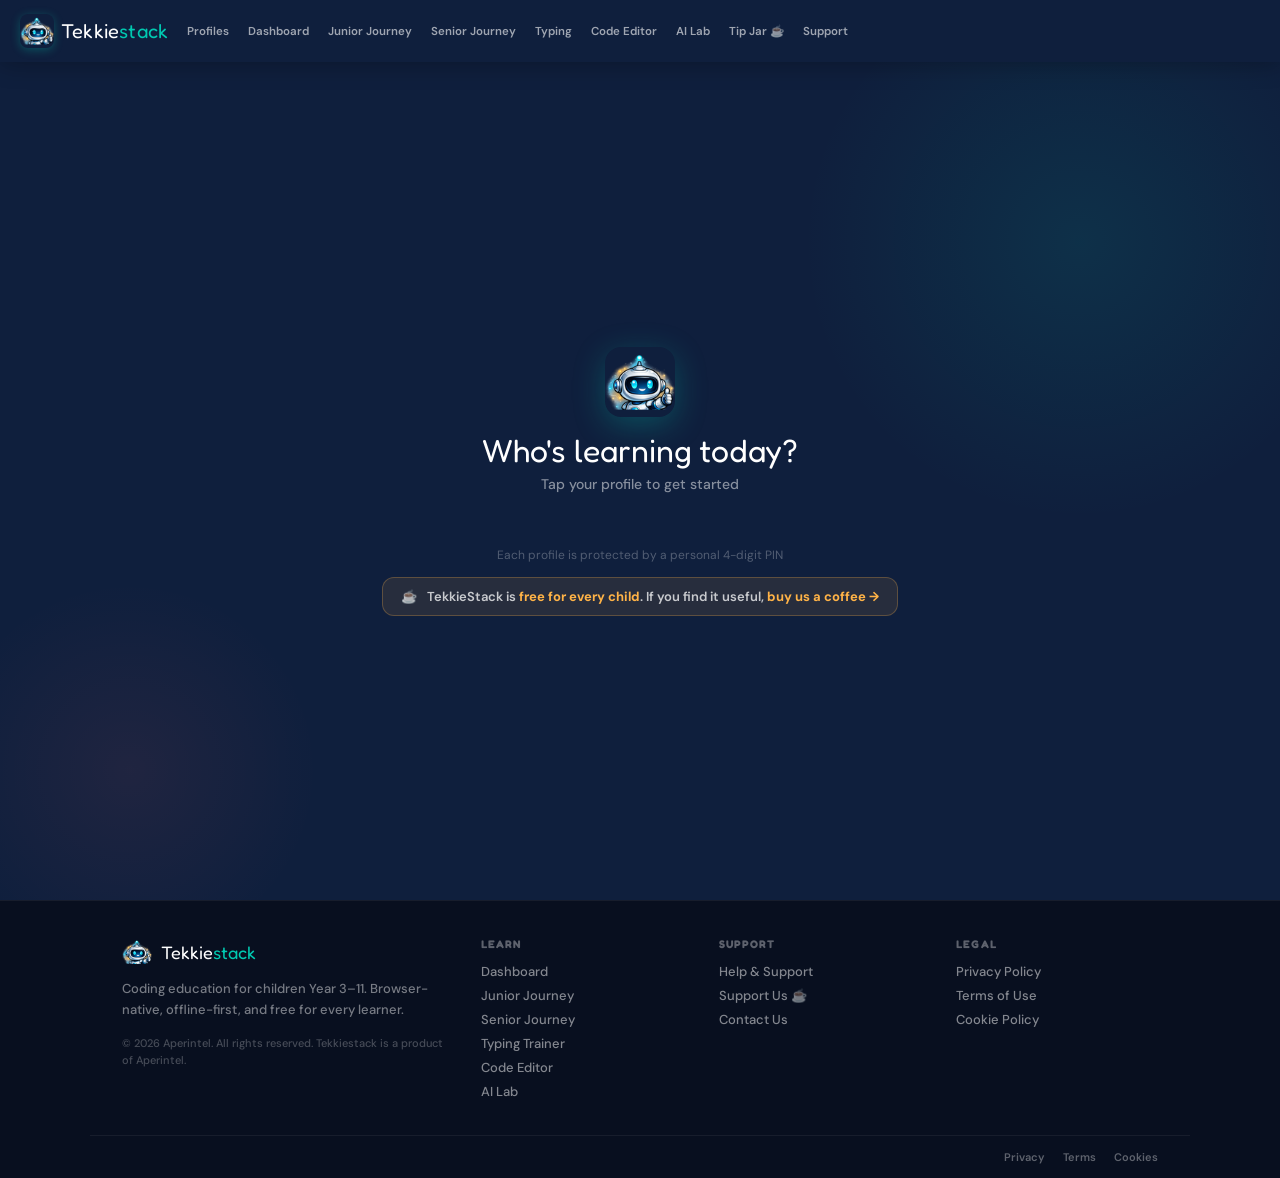
==== commit da91a913: "Secure PIN reset with guardian passcode + auto-refresh on deploy Guardian passcode: a 4-digit code (" ====
--- a/index.html
+++ b/index.html
@@ -21,12 +21,12 @@
 
 <!-- ── Navigation ────────────────────────────────────────────────────────── -->
 <nav class="nav" aria-label="Main navigation">
-  <div class="nav-brand" onclick="go('picker')">
+  <div class="nav-brand" onclick="goToProfiles()">
     <img src="assets/img/logo.png" class="nav-logo" alt="TekkieStack">
     <span class="nav-brand-text">Tekkie<span>stack</span></span>
   </div>
   <div class="nav-tabs">
-    <button class="nb" id="nb-picker"    onclick="go('picker')">Profiles</button>
+    <button class="nb" id="nb-picker"    onclick="goToProfiles()">Profiles</button>
     <button class="nb" id="nb-dashboard" onclick="need('dashboard')">Dashboard</button>
     <button class="nb" id="nb-junior"    onclick="need('junior')">Junior Journey</button>
     <button class="nb" id="nb-senior"    onclick="need('senior')">Senior Journey</button>
@@ -75,7 +75,38 @@
       <button class="npb" onclick="pk('0')">0</button>
       <button class="npb del" onclick="pd_()">⌫</button>
     </div>
+    <div class="modal-link forgot-pin-link" onclick="openGuardianReset()">Forgot PIN?</div>
     <div class="modal-link" onclick="closePinModal()">Cancel</div>
+  </div>
+</div>
+
+<!-- ── Guardian PIN Reset Modal ──────────────────────────────────────────── -->
+<div class="overlay" id="grOvl">
+  <div class="modal">
+    <span class="modal-avatar">🔐</span>
+    <div class="modal-title" id="grTitle">Guardian Reset</div>
+    <div class="modal-sub" id="grSub"></div>
+    <div class="gr-step" id="grStep">Step 1 of 2 — Enter new PIN</div>
+    <div class="pin-dots">
+      <div class="pd" id="gd0"></div><div class="pd" id="gd1"></div>
+      <div class="pd" id="gd2"></div><div class="pd" id="gd3"></div>
+    </div>
+    <div class="pin-err" id="grErr"></div>
+    <div class="numpad">
+      <button class="npb" onclick="gpk('1')">1</button>
+      <button class="npb" onclick="gpk('2')">2</button>
+      <button class="npb" onclick="gpk('3')">3</button>
+      <button class="npb" onclick="gpk('4')">4</button>
+      <button class="npb" onclick="gpk('5')">5</button>
+      <button class="npb" onclick="gpk('6')">6</button>
+      <button class="npb" onclick="gpk('7')">7</button>
+      <button class="npb" onclick="gpk('8')">8</button>
+      <button class="npb" onclick="gpk('9')">9</button>
+      <button class="npb" style="visibility:hidden"></button>
+      <button class="npb" onclick="gpk('0')">0</button>
+      <button class="npb del" onclick="gpd_()">⌫</button>
+    </div>
+    <div class="modal-link" onclick="closeGuardianReset()">Cancel</div>
   </div>
 </div>
 
@@ -193,6 +224,9 @@
         <button class="btn btn-am" onclick="markLessonDone()">✓ Mark Done</button>
       </div>
     </div>
+    <!-- Lesson explanation panel — shown before user starts coding -->
+    <div id="lessonExplanation" style="display:none;max-height:420px;overflow-y:auto;border-bottom:1.5px solid var(--border);background:var(--slate)"></div>
+
     <div class="elayout">
       <div class="code-pane">
         <div class="pane-bar">
@@ -201,7 +235,7 @@
           <div class="pane-dot" style="background:#28C840"></div>
           <span class="pane-label">index.html</span>
         </div>
-        <textarea class="code-textarea" id="codeInput" spellcheck="false" oninput="runCode()"><!DOCTYPE html>
+        <textarea class="code-textarea" id="codeInput" spellcheck="false"><!DOCTYPE html>
 <html>
 <head>
   <style>
@@ -235,7 +269,7 @@
         <div class="preview-bar">
           <span>🌐</span>
           <div class="url-pill">preview · my-page.html</div>
-          <span class="live-badge">● LIVE</span>
+          <span class="live-badge" id="previewStatusBadge">▶ Press Run</span>
         </div>
         <iframe class="preview-frame" id="previewFrame"></iframe>
       </div>
@@ -364,19 +398,98 @@
      SCREEN: SUPPORT (scaffold)
 ════════════════════════════════════════════════════ -->
 <div id="s-support" class="screen">
-  <div style="max-width:740px;margin:0 auto;padding:30px 18px">
-    <div style="text-align:center;margin-bottom:24px">
-      <h2 style="font-family:'Fredoka One',cursive;font-size:28px;color:var(--navy)">💬 Help &amp; Support</h2>
-      <p style="font-size:14px;color:var(--muted);margin-top:5px;font-weight:500">Chat with our AI support assistant or log a technical issue.</p>
-    </div>
-    <div style="background:var(--slate);border-radius:var(--r-lg);padding:32px;text-align:center;border:1.5px dashed var(--border)">
-      <div style="font-size:40px;margin-bottom:12px">🔧</div>
-      <div style="font-family:'Fredoka One',cursive;font-size:20px;color:var(--navy);margin-bottom:8px">Full Support Chat — Stage 8</div>
-      <p style="font-size:14px;color:var(--muted);font-weight:500">The full support chat with EmailJS integration will be built in Stage 8.</p>
-      <div style="margin-top:16px">
-        <button class="btn btn-nv" onclick="go('support')" style="display:inline-flex">📬 Open Support</button>
-      </div>
-    </div>
+  <div style="max-width:640px;margin:0 auto;padding:36px 18px">
+
+    <!-- Header -->
+    <div style="text-align:center;margin-bottom:28px">
+      <h2 style="font-family:'Fredoka One',cursive;font-size:30px;color:var(--navy);margin:0 0 6px">💬 Help &amp; Support</h2>
+      <p style="font-size:14px;color:var(--muted);font-weight:500;margin:0">Got a question, spotted a bug, or want to share feedback? We read every message.</p>
+    </div>
+
+    <!-- Success state (hidden until form submitted) -->
+    <div id="supportSuccess" style="display:none;background:#F0FDF4;border:1.5px solid #22C55E;border-radius:14px;padding:28px;text-align:center;margin-bottom:20px">
+      <div style="font-size:42px;margin-bottom:10px">✅</div>
+      <div style="font-family:'Fredoka One',cursive;font-size:20px;color:#15803D;margin-bottom:6px">Message sent!</div>
+      <p style="font-size:14px;color:#166534;margin:0 0 18px">Thanks for reaching out — we'll get back to you within 1–2 working days.</p>
+      <button onclick="resetSupportForm()" style="background:#22C55E;color:#fff;border:none;padding:10px 24px;border-radius:9px;font-size:14px;font-weight:700;cursor:pointer;font-family:'DM Sans',sans-serif">Send another message</button>
+    </div>
+
+    <!-- Error banner (hidden until error) -->
+    <div id="supportError" style="display:none;background:#FFF1F1;border:1.5px solid #FF6B6B;border-radius:10px;padding:14px 18px;margin-bottom:18px;font-size:13px;color:#C0392B;font-weight:600"></div>
+
+    <!-- Contact form -->
+    <form id="supportForm" novalidate style="background:var(--slate);border-radius:16px;border:1.5px solid var(--border);padding:28px 24px">
+
+      <!-- Name -->
+      <div style="margin-bottom:18px">
+        <label for="sf-name" style="display:block;font-size:13px;font-weight:700;color:var(--navy);margin-bottom:6px">Your name <span style="color:var(--coral)">*</span></label>
+        <input id="sf-name" name="name" type="text" required autocomplete="name" placeholder="e.g. Alex or Mrs Johnson"
+          style="width:100%;padding:11px 14px;border-radius:9px;border:1.5px solid var(--border);background:#fff;font-size:14px;font-family:'DM Sans',sans-serif;color:var(--navy);box-sizing:border-box;outline:none;transition:border-color .2s"
+          onfocus="this.style.borderColor='var(--cyan)'" onblur="this.style.borderColor='var(--border)'">
+        <div class="sf-field-err" id="err-name" style="display:none;font-size:12px;color:var(--coral);margin-top:4px;font-weight:600"></div>
+      </div>
+
+      <!-- Email -->
+      <div style="margin-bottom:18px">
+        <label for="sf-email" style="display:block;font-size:13px;font-weight:700;color:var(--navy);margin-bottom:6px">Email address <span style="color:var(--coral)">*</span></label>
+        <input id="sf-email" name="email" type="email" required autocomplete="email" placeholder="your@email.com"
+          style="width:100%;padding:11px 14px;border-radius:9px;border:1.5px solid var(--border);background:#fff;font-size:14px;font-family:'DM Sans',sans-serif;color:var(--navy);box-sizing:border-box;outline:none;transition:border-color .2s"
+          onfocus="this.style.borderColor='var(--cyan)'" onblur="this.style.borderColor='var(--border)'">
+        <div class="sf-field-err" id="err-email" style="display:none;font-size:12px;color:var(--coral);margin-top:4px;font-weight:600"></div>
+      </div>
+
+      <!-- Issue type -->
+      <div style="margin-bottom:18px">
+        <label for="sf-type" style="display:block;font-size:13px;font-weight:700;color:var(--navy);margin-bottom:6px">What can we help with? <span style="color:var(--coral)">*</span></label>
+        <select id="sf-type" name="issue_type" required
+          style="width:100%;padding:11px 14px;border-radius:9px;border:1.5px solid var(--border);background:#fff;font-size:14px;font-family:'DM Sans',sans-serif;color:var(--navy);box-sizing:border-box;outline:none;appearance:none;cursor:pointer;transition:border-color .2s"
+          onfocus="this.style.borderColor='var(--cyan)'" onblur="this.style.borderColor='var(--border)'">
+          <option value="" disabled selected>Choose a topic…</option>
+          <option value="General Question">General question</option>
+          <option value="Bug Report">Something isn't working (bug report)</option>
+          <option value="Content Help">Help with a lesson or activity</option>
+          <option value="Account / Profile">Account or profile issue</option>
+          <option value="Feature Request">Feature request or suggestion</option>
+          <option value="Parent / Teacher Enquiry">Parent or teacher enquiry</option>
+          <option value="Other">Other</option>
+        </select>
+        <div class="sf-field-err" id="err-type" style="display:none;font-size:12px;color:var(--coral);margin-top:4px;font-weight:600"></div>
+      </div>
+
+      <!-- Message -->
+      <div style="margin-bottom:22px">
+        <label for="sf-message" style="display:block;font-size:13px;font-weight:700;color:var(--navy);margin-bottom:6px">Your message <span style="color:var(--coral)">*</span></label>
+        <textarea id="sf-message" name="message" required rows="5" placeholder="Tell us what's happening — the more detail, the better we can help."
+          style="width:100%;padding:11px 14px;border-radius:9px;border:1.5px solid var(--border);background:#fff;font-size:14px;font-family:'DM Sans',sans-serif;color:var(--navy);box-sizing:border-box;outline:none;resize:vertical;min-height:110px;transition:border-color .2s"
+          onfocus="this.style.borderColor='var(--cyan)'" onblur="this.style.borderColor='var(--border)'"></textarea>
+        <div class="sf-field-err" id="err-message" style="display:none;font-size:12px;color:var(--coral);margin-top:4px;font-weight:600"></div>
+      </div>
+
+      <!-- Submit -->
+      <button id="supportSubmitBtn" type="submit"
+        style="width:100%;padding:13px;background:var(--cyan);color:var(--navy);border:none;border-radius:10px;font-size:15px;font-weight:700;cursor:pointer;font-family:'Fredoka One',cursive;letter-spacing:0.3px;transition:opacity .2s">
+        📬 Send Message
+      </button>
+
+      <p style="font-size:11px;color:var(--muted);text-align:center;margin:14px 0 0;font-weight:500">
+        Your message is sent securely via Formspree. We never share your details.
+      </p>
+    </form>
+
+    <!-- Quick help links -->
+    <div style="margin-top:24px;display:grid;grid-template-columns:1fr 1fr;gap:12px">
+      <div style="background:var(--slate);border:1.5px solid var(--border);border-radius:12px;padding:16px">
+        <div style="font-size:22px;margin-bottom:6px">📚</div>
+        <div style="font-family:'Fredoka One',cursive;font-size:14px;color:var(--navy);margin-bottom:4px">Lessons &amp; Content</div>
+        <p style="font-size:12px;color:var(--muted);margin:0;font-weight:500">Use the Hint button inside any lesson, or ask via this form.</p>
+      </div>
+      <div style="background:var(--slate);border:1.5px solid var(--border);border-radius:12px;padding:16px">
+        <div style="font-size:22px;margin-bottom:6px">🔐</div>
+        <div style="font-family:'Fredoka One',cursive;font-size:14px;color:var(--navy);margin-bottom:4px">Forgot PIN?</div>
+        <p style="font-size:12px;color:var(--muted);margin:0;font-weight:500">On the profile screen, tap "Forgot PIN?" to reset via your guardian.</p>
+      </div>
+    </div>
+
   </div>
 </div>
 
@@ -385,8 +498,10 @@
 ════════════════════════════════════════════════════ -->
 <div id="s-onboard" class="screen">
   <div class="ob-screen">
+
+    <!-- STEP 1: Name + Avatar -->
     <div id="ob1" class="ob-card">
-      <div class="ob-step">Step 1 of 6 — Create Profile</div>
+      <div class="ob-step">Step 1 of 5 — Create Profile</div>
       <div style="font-size:58px;margin-bottom:11px">👋</div>
       <div class="ob-title">Welcome to TekkieStack!</div>
       <div class="ob-desc">You're about to start learning to build with code. Let's set up your profile.</div>
@@ -407,8 +522,34 @@
       </div>
       <button class="btn btn-cy btn-full" onclick="obStep(2)">Continue →</button>
     </div>
+
+    <!-- STEP 2: Set PIN -->
     <div id="ob2" class="ob-card" style="display:none">
-      <div class="ob-step">Step 2 of 6 — Year Group</div>
+      <div class="ob-step">Step 2 of 5 — Set PIN</div>
+      <div style="font-size:58px;margin-bottom:11px">🔐</div>
+      <div class="ob-title">Choose your secret PIN</div>
+      <div class="ob-desc">A 4-digit PIN keeps your profile private on a shared device.</div>
+      <div style="font-size:13px;font-weight:700;color:var(--muted);margin-bottom:9px">Enter PIN</div>
+      <div class="pin-setup-row">
+        <input class="pin-box" maxlength="1" type="password" inputmode="numeric" id="pin0" oninput="onPinInput(0)">
+        <input class="pin-box" maxlength="1" type="password" inputmode="numeric" id="pin1" oninput="onPinInput(1)">
+        <input class="pin-box" maxlength="1" type="password" inputmode="numeric" id="pin2" oninput="onPinInput(2)">
+        <input class="pin-box" maxlength="1" type="password" inputmode="numeric" id="pin3" oninput="onPinInput(3)">
+      </div>
+      <div style="font-size:13px;font-weight:700;color:var(--muted);margin-bottom:9px">Confirm PIN</div>
+      <div class="pin-setup-row">
+        <input class="pin-box" maxlength="1" type="password" inputmode="numeric" id="pin4" oninput="onPinInput(4)">
+        <input class="pin-box" maxlength="1" type="password" inputmode="numeric" id="pin5" oninput="onPinInput(5)">
+        <input class="pin-box" maxlength="1" type="password" inputmode="numeric" id="pin6" oninput="onPinInput(6)">
+        <input class="pin-box" maxlength="1" type="password" inputmode="numeric" id="pin7" oninput="onPinInput(7)">
+      </div>
+      <div id="pinSetErr" style="font-size:13px;color:var(--coral);font-weight:600;min-height:17px;margin-bottom:11px"></div>
+      <button class="btn btn-cy btn-full" id="ob2Btn" disabled onclick="obStep(3)">Set PIN &amp; Continue →</button>
+    </div>
+
+    <!-- STEP 3: Year Group -->
+    <div id="ob3" class="ob-card" style="display:none">
+      <div class="ob-step">Step 3 of 5 — Year Group</div>
       <div style="font-size:58px;margin-bottom:11px">📚</div>
       <div class="ob-title">What year are you in?</div>
       <div class="ob-desc">This sets your learning journey — Junior (Y3–6) or Senior (Y7–11+).</div>
@@ -424,32 +565,12 @@
         <button class="yr-btn" onclick="selectYear(this,11)">Y11</button>
         <button class="yr-btn" onclick="selectYear(this,12)">Y12+</button>
       </div>
-      <button class="btn btn-cy btn-full" id="ob2Btn" disabled onclick="obStep(3)">Continue →</button>
-    </div>
-    <div id="ob3" class="ob-card" style="display:none">
-      <div class="ob-step">Step 3 of 6 — Set PIN</div>
-      <div style="font-size:58px;margin-bottom:11px">🔐</div>
-      <div class="ob-title">Choose your secret PIN</div>
-      <div class="ob-desc">A 4-digit PIN keeps your profile private on a shared device.</div>
-      <div style="font-size:13px;font-weight:700;color:var(--muted);margin-bottom:9px">Enter PIN</div>
-      <div class="pin-setup-row">
-        <input class="pin-box" maxlength="1" type="password" inputmode="numeric" id="pin0" oninput="onPinInput(0)">
-        <input class="pin-box" maxlength="1" type="password" inputmode="numeric" id="pin1" oninput="onPinInput(1)">
-        <input class="pin-box" maxlength="1" type="password" inputmode="numeric" id="pin2" oninput="onPinInput(2)">
-        <input class="pin-box" maxlength="1" type="password" inputmode="numeric" id="pin3" oninput="onPinInput(3)">
-      </div>
-      <div style="font-size:13px;font-weight:700;color:var(--muted);margin-bottom:9px">Confirm PIN</div>
-      <div class="pin-setup-row">
-        <input class="pin-box" maxlength="1" type="password" inputmode="numeric" id="pin4" oninput="onPinInput(4)">
-        <input class="pin-box" maxlength="1" type="password" inputmode="numeric" id="pin5" oninput="onPinInput(5)">
-        <input class="pin-box" maxlength="1" type="password" inputmode="numeric" id="pin6" oninput="onPinInput(6)">
-        <input class="pin-box" maxlength="1" type="password" inputmode="numeric" id="pin7" oninput="onPinInput(7)">
-      </div>
-      <div id="pinSetErr" style="font-size:13px;color:var(--coral);font-weight:600;min-height:17px;margin-bottom:11px"></div>
-      <button class="btn btn-cy btn-full" id="ob3Btn" disabled onclick="obStep(4)">Set PIN &amp; Continue →</button>
-    </div>
+      <button class="btn btn-cy btn-full" id="ob3Btn" disabled onclick="obStep(4)">Continue →</button>
+    </div>
+
+    <!-- STEP 4: HTML Starter Activity -->
     <div id="ob4" class="ob-card" style="display:none">
-      <div class="ob-step">Step 4 of 6 — Starter Build</div>
+      <div class="ob-step">Step 4 of 5 — Starter Build</div>
       <div style="font-size:58px;margin-bottom:9px">✨</div>
       <div class="ob-title">Build your first web page!</div>
       <div class="ob-desc">Replace ___ with your name and watch it appear live.</div>
@@ -465,6 +586,8 @@
       <div class="starter-preview" id="starterPreview"><span style="color:var(--muted);font-size:14px;font-family:'DM Sans',sans-serif">Replace ___ above to see it appear...</span></div>
       <button class="btn btn-cy btn-full" id="ob4Btn" disabled onclick="obStep(5)">I did it! →</button>
     </div>
+
+    <!-- STEP 5: Celebration -->
     <div id="ob5" class="ob-card" style="display:none">
       <div style="font-size:70px;display:block;margin-bottom:12px;animation:bnc .55s ease">🎉</div>
       <div class="ob-title">You're a builder!</div>
@@ -472,6 +595,7 @@
       <div style="font-family:'Fredoka One',cursive;font-size:26px;color:var(--cyan);margin-bottom:20px">+25 XP earned!</div>
       <button class="btn btn-cy btn-full" onclick="finishOnboarding()">Go to my Dashboard →</button>
     </div>
+
   </div>
 </div>
 
@@ -517,8 +641,8 @@
       <h2 id="priv-3">3. Data Sent to Third Parties</h2>
       <h3>Anthropic (AI Lab — Y5+ only, disabled by default)</h3>
       <p>When the optional online AI Lab is enabled for Year 5+ learners, the text of the coding question is sent to Anthropic's API. Before sending, our safety layer strips all personal information. The learner's name, year group, device ID, and school are never included in API calls. Anthropic's privacy policy: <strong>anthropic.com/privacy</strong></p>
-      <h3>EmailJS (Support contact form)</h3>
-      <p>When you submit the support form, your message and optional name are routed securely to the Aperintel support team. No profile data or learning progress is included. EmailJS privacy policy: <strong>emailjs.com/legal/privacy-policy</strong></p>
+      <h3>Formspree (Support contact form)</h3>
+      <p>When you submit the support form, your name, email, and message are routed securely to the Aperintel support team via Formspree. No profile data or learning progress is included. Formspree privacy policy: <strong>formspree.io/legal/privacy-policy</strong></p>
       <h3>Google Fonts</h3>
       <p>The app loads fonts from fonts.googleapis.com. Google's servers receive a standard HTTP request that includes your IP address and browser type — this is normal for any website that uses Google Fonts. No cookies are set. You can disable Google Fonts on the Cookie &amp; Storage Policy page to use system fonts instead.</p>
     </div>
@@ -675,10 +799,10 @@
           </label>
         </div>
         <div class="card" style="padding:16px">
-          <div style="font-weight:700;color:var(--navy);margin-bottom:6px;font-size:14px">🤖 Online AI (Y5+)</div>
-          <div style="font-size:12px;color:var(--muted);margin-bottom:12px;font-weight:500">Disabled by default. Enable per-profile by a parent or teacher.</div>
+          <div style="font-weight:700;color:var(--navy);margin-bottom:6px;font-size:14px">🤖 Online AI</div>
+          <div style="font-size:12px;color:var(--muted);margin-bottom:12px;font-weight:500">When enabled, questions are sent to an AI service. Turn off to use offline hints only.</div>
           <label style="display:flex;align-items:center;gap:9px;cursor:pointer">
-            <input type="checkbox" id="toggleAI" onchange="toggleOnlineAI(this.checked)" style="width:18px;height:18px;cursor:pointer">
+            <input type="checkbox" id="toggleAI" checked onchange="toggleOnlineAI(this.checked)" style="width:18px;height:18px;cursor:pointer">
             <span style="font-size:13px;font-weight:700;color:var(--navy)">Online AI enabled</span>
           </label>
         </div>
@@ -796,9 +920,10 @@
 
 <script>
 // ── Onboarding state ────────────────────────────────────────────────────
-let _obAvatar = '🚀';
-let _obYear   = null;
-let _pinVals  = Array(8).fill('');   // let (not const) so resetOnboarding can clear it
+let _obAvatar   = '🚀';
+let _obYear     = null;
+let _pinVals    = Array(8).fill('');   // let (not const) so resetOnboarding can clear it
+let _obGuardian = false;               // true when registering as a parent/guardian/teacher
 
 /**
  * resetOnboarding — called every time the onboarding screen opens.
@@ -807,9 +932,10 @@
  * and the "You're a builder" duplicate-profile bug.
  */
 function resetOnboarding() {
-  _obAvatar = '🚀';
-  _obYear   = null;
-  _pinVals  = Array(8).fill('');
+  _obAvatar   = '🚀';
+  _obYear     = null;
+  _pinVals    = Array(8).fill('');
+  _obGuardian = false;
 
   // Name field
   const nameEl = document.getElementById('obName');
@@ -822,11 +948,6 @@
   const firstAv = document.querySelector('.av-btn');
   if (firstAv) firstAv.classList.add('sel');
 
-  // Year grid
-  document.querySelectorAll('.yr-btn').forEach(b => b.classList.remove('sel'));
-  const ob2Btn = document.getElementById('ob2Btn');
-  if (ob2Btn) ob2Btn.disabled = true;
-
   // PIN fields
   for (let i = 0; i < 8; i++) {
     const pinEl = document.getElementById('pin' + i);
@@ -834,6 +955,11 @@
   }
   const pinSetErr = document.getElementById('pinSetErr');
   if (pinSetErr) pinSetErr.textContent = '';
+  const ob2Btn = document.getElementById('ob2Btn');
+  if (ob2Btn) ob2Btn.disabled = true;
+
+  // Year grid
+  document.querySelectorAll('.yr-btn').forEach(b => b.classList.remove('sel'));
   const ob3Btn = document.getElementById('ob3Btn');
   if (ob3Btn) ob3Btn.disabled = true;
 
@@ -862,7 +988,7 @@
 function selectYear(el, y) {
   document.querySelectorAll('.yr-btn').forEach(b => b.classList.remove('sel'));
   el.classList.add('sel'); _obYear = y;
-  document.getElementById('ob2Btn').disabled = false;
+  document.getElementById('ob3Btn').disabled = false;
 }
 function onPinInput(i) {
   const el = document.getElementById('pin'+i);
@@ -871,9 +997,9 @@
   const p1 = _pinVals.slice(0,4).join(''), p2 = _pinVals.slice(4,8).join('');
   const err = document.getElementById('pinSetErr');
   if (p1.length === 4 && p2.length === 4) {
-    if (p1 === p2) { err.textContent = ''; document.getElementById('ob3Btn').disabled = false; }
-    else { err.textContent = "PINs don't match — try again"; document.getElementById('ob3Btn').disabled = true; }
-  } else { document.getElementById('ob3Btn').disabled = true; }
+    if (p1 === p2) { err.textContent = ''; document.getElementById('ob2Btn').disabled = false; }
+    else { err.textContent = "PINs don't match — try again"; document.getElementById('ob2Btn').disabled = true; }
+  } else { document.getElementById('ob2Btn').disabled = true; }
 }
 function starterPreview() {
   const v = document.getElementById('starterInput').value;
@@ -897,13 +1023,8 @@
   }
   const sanitisedName = nameCheck.value;
 
-  // Validate PIN
+  // PIN — students can choose any 4-digit PIN (no strength restriction)
   const pin = _pinVals.slice(0,4).join('') || '0000';
-  const pinCheck = window.TSASecurity ? TSASecurity.validatePIN(pin) : { ok: true, error: '' };
-  if (!pinCheck.ok) {
-    alert(pinCheck.error);
-    return;
-  }
   try {
     const profile = await TSA.services.sessionManager.createProfile({
       name: sanitisedName, avatar: _obAvatar, yearGroup: _obYear || 3, pin
@@ -949,6 +1070,103 @@
   });
 }
 
+// ── Support contact form (Formspree) ─────────────────────────────────────
+(function () {
+  const ENDPOINT = 'https://formspree.io/f/xykbnawq';
+
+  function _sfShow(id, msg) {
+    const el = document.getElementById(id);
+    if (!el) return;
+    el.style.display = 'block';
+    if (msg !== undefined) el.textContent = msg;
+  }
+  function _sfHide(id) {
+    const el = document.getElementById(id);
+    if (el) el.style.display = 'none';
+  }
+  function _sfVal(id, msg) { _sfShow('err-' + id, msg); }
+  function _sfClearErrs() {
+    ['name','email','type','message'].forEach(f => _sfHide('err-' + f));
+    _sfHide('supportError');
+  }
+
+  function _validate() {
+    let ok = true;
+    const name = document.getElementById('sf-name')?.value.trim();
+    const email = document.getElementById('sf-email')?.value.trim();
+    const type  = document.getElementById('sf-type')?.value;
+    const msg   = document.getElementById('sf-message')?.value.trim();
+
+    if (!name)  { _sfVal('name', 'Please enter your name'); ok = false; }
+    if (!email || !/^[^\s@]+@[^\s@]+\.[^\s@]+$/.test(email)) {
+      _sfVal('email', 'Please enter a valid email address'); ok = false;
+    }
+    if (!type)  { _sfVal('type', 'Please choose a topic'); ok = false; }
+    if (!msg || msg.length < 10) {
+      _sfVal('message', 'Please enter a message (at least 10 characters)'); ok = false;
+    }
+    return ok;
+  }
+
+  function _setLoading(on) {
+    const btn = document.getElementById('supportSubmitBtn');
+    if (!btn) return;
+    btn.disabled    = on;
+    btn.textContent = on ? '⏳ Sending…' : '📬 Send Message';
+    btn.style.opacity = on ? '0.6' : '1';
+  }
+
+  async function _handleSubmit(e) {
+    e.preventDefault();
+    _sfClearErrs();
+    if (!_validate()) return;
+    _setLoading(true);
+
+    const data = new FormData(document.getElementById('supportForm'));
+
+    try {
+      const res = await fetch(ENDPOINT, {
+        method: 'POST',
+        body: data,
+        headers: { Accept: 'application/json' }
+      });
+
+      if (res.ok) {
+        _sfHide('supportForm');
+        _sfShow('supportSuccess');
+      } else {
+        const json = await res.json().catch(() => ({}));
+        const errMsg = json?.errors?.map(e => e.message).join(', ')
+          || 'Something went wrong. Please try again or email us directly.';
+        _sfShow('supportError', '⚠ ' + errMsg);
+      }
+    } catch (_) {
+      _sfShow('supportError', '⚠ Could not send — check your internet connection and try again.');
+    } finally {
+      _setLoading(false);
+    }
+  }
+
+  // Wire up once the DOM is ready
+  function _init() {
+    const form = document.getElementById('supportForm');
+    if (form) form.addEventListener('submit', _handleSubmit);
+  }
+
+  if (document.readyState === 'loading') {
+    document.addEventListener('DOMContentLoaded', _init);
+  } else {
+    _init();
+  }
+})();
+
+function resetSupportForm() {
+  const form = document.getElementById('supportForm');
+  if (form) { form.reset(); form.style.display = ''; }
+  document.getElementById('supportSuccess').style.display = 'none';
+  document.getElementById('supportError').style.display   = 'none';
+}
+
 // ── Clear data (cookie policy page) ─────────────────────────────────────
 async function clearAllData() {
   if (!confirm('This will permanently delete ALL TekkieStack profiles, progress, and projects on this device. This cannot be undone. Are you sure?')) return;
@@ -958,12 +1176,148 @@
 }
 
 // ── Code editor helpers ─────────────────────────────────────────────────
+
+// Validates HTML for common structural errors. Returns array of error strings.
+function _validateHTML(code) {
+  const errors = [];
+  if (!code.trim()) return errors;
+
+  // Void (self-closing) tags that never need a closing tag
+  const voidTags = new Set(['area','base','br','col','embed','hr','img','input',
+    'link','meta','param','source','track','wbr']);
+
+  // Known valid HTML tags — anything outside this list is flagged
+  const knownTags = new Set(['!doctype','html','head','body','div','span','p','a',
+    'h1','h2','h3','h4','h5','h6','ul','ol','li','img','br','hr','input','button',
+    'form','label','select','option','textarea','table','tr','td','th','thead','tbody',
+    'tfoot','nav','main','header','footer','section','article','aside','figure',
+    'figcaption','blockquote','pre','code','em','strong','b','i','u','s','del',
+    'ins','sup','sub','small','style','script','link','meta','title','iframe',
+    'canvas','video','audio','source','picture','details','summary','noscript',
+    'base','time','mark','template','slot']);
+
+  // Strip HTML comments so they don't confuse the tag scanner
+  const stripped = code.replace(/<!--[\s\S]*?-->/g, '');
+
+  // ── Pass 1: detect broken tag syntax BEFORE scanning proper tags ──────────
+  // Case A: tag name followed by > but missing the opening <
+  //   e.g. "h2>Hello<" — user forgot the leading <
+  //   Strategy: remove all valid <...> tags (including DOCTYPE), then look for knownTag> in what's left
+  const withoutValidTags = stripped
+    .replace(/<!DOCTYPE[^>]*>/gi, '')
+    .replace(/<\/?[a-zA-Z][a-zA-Z0-9]*(\s[^>]*)?\/?>/g, '');
+  const brokenOpenRe = /\b([a-zA-Z][a-zA-Z0-9]*)\s*>/g;
+  let bm;
+  while ((bm = brokenOpenRe.exec(withoutValidTags)) !== null) {
+    const t = bm[1].toLowerCase();
+    if (knownTags.has(t) && t !== '!doctype') {
+      errors.push(`Missing &lt; before <strong>${t}&gt;</strong> — did you mean <strong>&lt;${t}&gt;</strong>?`);
+    }
+  }
+
+  // Case B: a < that is NOT followed by a valid tag or comment or DOCTYPE
+  //   e.g. "gaahh<" at the end — a lone < left dangling
+  const danglingLtRe = /<(?!\/?[a-zA-Z!][a-zA-Z0-9]*[\s>\/]|!--)/g;
+  let dlm;
+  while ((dlm = danglingLtRe.exec(stripped)) !== null) {
+    errors.push(`Stray &lt; character found — every &lt; must start a proper tag like &lt;p&gt; or &lt;/p&gt;`);
+    break; // one report is enough
+  }
+
+  // Case C: tag opened with < but never closed with >
+  //   e.g. "<h2 some text" — user forgot the closing >
+  const unclosedBracketRe = /<[a-zA-Z][^>]*$/gm;
+  if (unclosedBracketRe.test(stripped)) {
+    errors.push(`A tag is missing its closing <strong>&gt;</strong> — check you have both &lt; and &gt; around every tag`);
+  }
+
+  // If broken-syntax errors already found, return early — no point stack-checking mangled code
+  if (errors.length > 0) return errors;
+
+  // ── Pass 2: tag-balance stack check ──────────────────────────────────────
+  const tagRe = /<(\/?)([a-zA-Z][a-zA-Z0-9]*)(\s[^>]*)?\s*\/?>/g;
+  const stack = [];
+  let m;
+  while ((m = tagRe.exec(stripped)) !== null) {
+    const isClose = m[1] === '/';
+    const tagName = m[2].toLowerCase();
+    const selfClose = m[0].endsWith('/>') || voidTags.has(tagName);
+
+    if (!knownTags.has(tagName)) {
+      errors.push(`Unknown tag &lt;${tagName}&gt; — check your spelling`);
+      continue;
+    }
+    if (voidTags.has(tagName)) continue;
+
+    if (isClose) {
+      if (stack.length === 0) {
+        errors.push(`Extra closing tag &lt;/${tagName}&gt; with no matching opening tag`);
+      } else if (stack[stack.length - 1] !== tagName) {
+        errors.push(`Tag &lt;/${tagName}&gt; closed out of order — expected &lt;/${stack[stack.length - 1]}&gt;`);
+      } else {
+        stack.pop();
+      }
+    } else if (!selfClose) {
+      stack.push(tagName);
+    }
+  }
+
+  // Anything left in the stack is unclosed (ignore html/head/body — browsers auto-close)
+  const autoClose = new Set(['html','head','body']);
+  for (const tag of stack) {
+    if (!autoClose.has(tag)) {
+      errors.push(`Unclosed tag &lt;${tag}&gt; — did you forget &lt;/${tag}&gt;?`);
+    }
+  }
+
+  return errors;
+}
+
 function runCode() {
-  const code  = document.getElementById('codeInput')?.value;
+  const code  = document.getElementById('codeInput')?.value || '';
   const frame = document.getElementById('previewFrame');
-  if (!frame || !code) return;
+  const badge = document.getElementById('previewStatusBadge');
+  if (!frame) return;
+
+  if (!code.trim()) {
+    // Empty editor — show placeholder
+    const d = frame.contentDocument || frame.contentWindow.document;
+    d.open();
+    d.write(`<html><body style="margin:0;display:flex;align-items:center;justify-content:center;height:100vh;background:#F8FAFC;font-family:sans-serif;color:#8899AA;text-align:center"><div><div style="font-size:32px;margin-bottom:12px">▶</div><div style="font-size:14px">Press <strong>▶ Run</strong> to preview your code</div></div></body></html>`);
+    d.close();
+    if (badge) { badge.textContent = '▶ Press Run'; badge.style.color = ''; }
+    return;
+  }
+
+  const errors = _validateHTML(code);
+
+  if (errors.length > 0) {
+    // Show error panel in the preview instead of rendering broken HTML
+    const errList = errors.map(e => `<li style="margin-bottom:10px">${e}</li>`).join('');
+    const d = frame.contentDocument || frame.contentWindow.document;
+    d.open();
+    d.write(`<!DOCTYPE html><html><head><style>
+      body { margin:0; padding:24px; font-family:'Segoe UI',sans-serif; background:#1A0A0A; color:#FFD0D0; }
+      h2 { color:#FF6B6B; font-size:18px; margin:0 0 6px; }
+      .sub { font-size:12px; color:#FF9A9A; margin-bottom:20px; }
+      ul { padding-left:20px; font-size:14px; line-height:1.8; }
+      li { background:rgba(255,107,107,0.12); border-radius:6px; padding:8px 12px; margin-bottom:8px; list-style:none; border-left:3px solid #FF6B6B; }
+      .tip { margin-top:20px; font-size:12px; color:#FF9A9A; background:rgba(255,255,255,0.05); padding:12px; border-radius:8px; }
+    </style></head><body>
+      <h2>🐛 HTML Error${errors.length > 1 ? 's' : ''} Found</h2>
+      <div class="sub">Fix the issue${errors.length > 1 ? 's' : ''} in your code, then press ▶ Run again</div>
+      <ul>${errList}</ul>
+      <div class="tip">💡 Tip: every opening tag like &lt;div&gt; needs a matching closing tag &lt;/div&gt;</div>
+    </body></html>`);
+    d.close();
+    if (badge) { badge.textContent = '⚠ Error'; badge.style.color = '#FF6B6B'; }
+    return;
+  }
+
+  // Valid — render the code
   const d = frame.contentDocument || frame.contentWindow.document;
   d.open(); d.write(code); d.close();
+  if (badge) { badge.textContent = '✓ Running'; badge.style.color = '#00C9B1'; }
 }
 
 function showHint() {
@@ -1075,7 +1429,7 @@
 // Editor route — loads the user's current (first incomplete) Phase 2 lesson
 TSA.routes['editor'] = async () => {
   if (!window.TSACodeEditor) {
-    setTimeout(() => { runCode(); _renderStepDots(0, 5); _hintTier = 0;
+    setTimeout(() => { _renderStepDots(0, 5); _hintTier = 0;
       const hb = document.getElementById('hintBar'); if (hb) hb.style.display = 'none'; }, 100);
     return;
   }
@@ -1137,14 +1491,16 @@
   if (window.TSA) window.TSA.config.featureFlags.onlineAI = enabled;
   try { localStorage.setItem('ts_online_ai', enabled ? '1' : '0'); } catch {}
   const status = document.getElementById('aiOnlineStatus');
-  if (status) status.textContent = enabled ? 'Online AI is now enabled for Y5+ profiles' : 'Online AI is disabled';
+  if (status) status.textContent = enabled ? 'Online AI is now enabled' : 'Online AI is disabled — offline hints only';
 }
 
 // Init cookie policy page toggles when opened
 TSA.routes['cookies'] = () => {
   setTimeout(() => {
     const fontsOff = localStorage.getItem('ts_fonts_disabled') === '1';
-    const aiOn     = localStorage.getItem('ts_online_ai') === '1';
+    // Default to true if the key has never been explicitly set
+    const aiStored = localStorage.getItem('ts_online_ai');
+    const aiOn     = aiStored === null ? true : aiStored === '1';
     const tFonts   = document.getElementById('toggleFonts');
     const tAI      = document.getElementById('toggleAI');
     if (tFonts) tFonts.checked = !fontsOff;
@@ -1157,8 +1513,9 @@
 (function _restorePrefs() {
   try {
     if (localStorage.getItem('ts_fonts_disabled') === '1') toggleGoogleFonts(false);
-    if (localStorage.getItem('ts_online_ai') === '1' && window.TSA) {
-      window.TSA.config.featureFlags.onlineAI = true;
+    // If the user has explicitly disabled AI, honour it; otherwise leave it on (default)
+    if (localStorage.getItem('ts_online_ai') === '0' && window.TSA) {
+      window.TSA.config.featureFlags.onlineAI = false;
     }
   } catch {}
 })();
--- a/assets/css/main.css
+++ b/assets/css/main.css
@@ -101,8 +101,8 @@
   box-shadow: 0 2px 24px rgba(0,0,0,0.28);
 }
 .nav-brand {
-  display: flex; align-items: center; gap: 9px;
-  text-decoration: none; margin-right: 10px; flex-shrink: 0;
+  display: flex; align-items: center; gap: 7px;
+  text-decoration: none; margin-right: 6px; flex-shrink: 0;
   cursor: pointer;
 }
 .nav-logo {
@@ -115,43 +115,43 @@
   font-size: 20px; color: #fff; letter-spacing: 0.2px;
 }
 .nav-brand-text span { color: var(--cyan); }
-.nav-tabs { display: flex; gap: 2px; flex: 1; overflow-x: auto; }
+.nav-tabs { display: flex; gap: 1px; flex: 1; overflow-x: auto; min-width: 0; }
 .nav-tabs::-webkit-scrollbar { height: 0; }
 .nb {
-  padding: 7px 13px; border-radius: 8px;
-  font-family: 'DM Sans', sans-serif; font-size: 12.5px; font-weight: 600;
+  padding: 5px 9px; border-radius: 7px;
+  font-family: 'DM Sans', sans-serif; font-size: 11.5px; font-weight: 600;
   color: rgba(255,255,255,.6); background: transparent; border: none;
   cursor: pointer; transition: all .18s; white-space: nowrap;
 }
 .nb:hover { background: rgba(255,255,255,.1); color: #fff; }
 .nb.on   { background: rgba(0,201,177,.18); color: var(--cyan); }
-.nav-right { display: flex; align-items: center; gap: 9px; margin-left: auto; flex-shrink: 0; }
+.nav-right { display: flex; align-items: center; gap: 6px; margin-left: 8px; flex-shrink: 0; }
 .xp-pill {
-  display: flex; align-items: center; gap: 8px;
-  background: rgba(255,255,255,.07); border-radius: 20px; padding: 5px 13px;
-}
-.xp-track { width: 68px; height: 7px; background: rgba(255,255,255,.15); border-radius: 4px; overflow: hidden; }
+  display: flex; align-items: center; gap: 5px;
+  background: rgba(255,255,255,.07); border-radius: 20px; padding: 4px 10px;
+}
+.xp-track { width: 48px; height: 6px; background: rgba(255,255,255,.15); border-radius: 4px; overflow: hidden; }
 .xp-fill {
   height: 100%; border-radius: 4px;
   background: linear-gradient(90deg, var(--cyan), var(--amber));
   transition: width .7s cubic-bezier(.4,0,.2,1);
 }
-.xp-num { font-size: 12px; font-weight: 700; color: var(--amber); }
-.streak-tag { font-size: 13px; font-weight: 700; color: var(--coral); }
+.xp-num { font-size: 11px; font-weight: 700; color: var(--amber); }
+.streak-tag { font-size: 12px; font-weight: 700; color: var(--coral); }
 .nav-chip {
-  display: flex; align-items: center; gap: 7px;
+  display: flex; align-items: center; gap: 5px;
   background: rgba(255,255,255,.08); border: 1px solid rgba(255,255,255,.12);
-  border-radius: 20px; padding: 5px 12px 5px 5px; cursor: pointer; transition: all .2s;
+  border-radius: 20px; padding: 4px 10px 4px 5px; cursor: pointer; transition: all .2s;
 }
 .nav-chip:hover { background: rgba(255,255,255,.14); }
-.nav-chip .c-av { font-size: 19px; }
-.nav-chip .c-name { font-size: 13px; font-weight: 600; color: #fff; }
-.nav-chip .c-xp  { font-size: 11px; color: var(--cyan); font-weight: 700; }
+.nav-chip .c-av { font-size: 17px; }
+.nav-chip .c-name { font-size: 12px; font-weight: 600; color: #fff; }
+.nav-chip .c-xp  { display: none; } /* xp-num in xp-pill is sufficient */
 .end-btn {
   background: rgba(255,107,107,.18); border: 1px solid rgba(255,107,107,.4);
-  color: #FFB3B3; font-size: 12px; font-weight: 700; padding: 6px 12px;
-  border-radius: 8px; cursor: pointer; transition: all .2s;
-  font-family: 'DM Sans', sans-serif;
+  color: #FFB3B3; font-size: 11px; font-weight: 700; padding: 5px 10px;
+  border-radius: 7px; cursor: pointer; transition: all .2s;
+  font-family: 'DM Sans', sans-serif; white-space: nowrap;
 }
 .end-btn:hover { background: rgba(255,107,107,.4); color: #fff; }
 
@@ -386,15 +386,13 @@
 .ob-screen { min-height:calc(100vh - var(--nav-h)); background:var(--navy); display:flex; align-items:center; justify-content:center; padding:28px 18px; position:relative; overflow:hidden; }
 .ob-screen::before { content:''; position:absolute; width:480px; height:480px; background:radial-gradient(circle,rgba(0,201,177,.09) 0%,transparent 70%); top:-100px; right:-100px; pointer-events:none; }
 .ob-card { background:#fff; border-radius:22px; padding:40px 32px; max-width:440px; width:100%; box-shadow:0 22px 80px rgba(0,0,0,.3); text-align:center; position:relative; z-index:1; animation:pop .28s cubic-bezier(.34,1.56,.64,1); }
-/* FIX: ensure buttons sit above any overlapping elements */
-.ob-card .btn { position: relative; z-index: 2; }
 .ob-step { font-size:10px; font-weight:800; color:var(--cyan2); text-transform:uppercase; letter-spacing:1.2px; margin-bottom:9px; }
 .ob-title { font-size:26px; color:var(--navy); margin-bottom:5px; }
 .ob-desc { font-size:14px; color:var(--muted); margin-bottom:24px; line-height:1.55; font-weight:500; }
 .ob-input { width:100%; padding:14px 16px; border:1.5px solid var(--border); border-radius:11px; font-family:'Fredoka One',cursive; font-size:19px; text-align:center; outline:none; margin-bottom:12px; transition:border-color .2s; }
 .ob-input:focus { border-color:var(--cyan); }
-.avatar-grid { display:grid; grid-template-columns:repeat(5,1fr); gap:7px; margin-bottom:20px; position:relative; z-index:2;}
-.av-btn { aspect-ratio:1; border-radius:9px; border:1.5px solid var(--border); font-size:23px; cursor:pointer; background:#fff; transition:all .17s; display:flex; align-items:center; justify-content:center; position:relative; z-index:2;}
+.avatar-grid { display:grid; grid-template-columns:repeat(5,1fr); gap:7px; margin-bottom:20px; }
+.av-btn { aspect-ratio:1; border-radius:9px; border:1.5px solid var(--border); font-size:23px; cursor:pointer; background:#fff; transition:all .17s; display:flex; align-items:center; justify-content:center; }
 .av-btn:hover { border-color:var(--cyan); background:var(--slate); }
 .av-btn.sel { border-color:var(--cyan); background:#F0FDFB; transform:scale(1.1); }
 .year-grid { display:grid; grid-template-columns:repeat(5,1fr); gap:6px; margin-bottom:20px; }
@@ -476,20 +474,147 @@
 .legal-contact-card a  { color:var(--cyan); font-weight:700; text-decoration:none; }
 
 /* ── Responsive ──────────────────────────────────────────────────────────── */
-@media (max-width:768px) {
-  .dgrid { grid-template-columns:1fr; }
-  .c-welcome,.c-daily,.c-projs { grid-column:1; }
-  .c-phases { grid-column:1; grid-row:auto; }
-  .elayout { grid-template-columns:1fr; height:auto; }
-  .nav-tabs { display:none; }
-  .profiles-grid { grid-template-columns:repeat(2,1fr); }
-  .footer-main { grid-template-columns:1fr 1fr; gap:24px; padding:28px 20px 20px; }
-  .footer-bottom { padding:12px 20px; }
-  .footer-col-brand { grid-column:1/3; }
-}
-@media (max-width:480px) {
-  .footer-main { grid-template-columns:1fr; }
-  .footer-col-brand { grid-column:1; }
+
+/* ── Tablet landscape (≤ 900px) ─────────────────────────────────────────── */
+@media (max-width: 900px) {
+  /* Dashboard: 3 → 2 columns */
+  .dgrid { grid-template-columns: 1fr 1fr; }
+  .c-welcome { grid-column: 1 / 3; }
+  .c-phases  { grid-column: 1 / 3; grid-row: auto; }
+  .c-daily   { grid-column: 1 / 3; }
+  .c-projs   { grid-column: 1 / 3; }
+
+  /* Footer: 4 → 2 columns */
+  .footer-main { grid-template-columns: 1fr 1fr; gap: 28px; padding: 30px 24px 22px; }
+  .footer-col-brand { grid-column: 1 / 3; }
+}
+
+/* ── Tablet portrait / large phone (≤ 768px) ────────────────────────────── */
+@media (max-width: 768px) {
+
+  /* ── Nav: scrollable tabs instead of hidden ── */
+  .nav { padding: 0 10px; gap: 2px; }
+  .nav-brand-text { display: none; }           /* save space — logo still shows */
+  .nav-tabs {
+    display: flex;                             /* override any display:none */
+    overflow-x: auto;
+    -webkit-overflow-scrolling: touch;
+    scrollbar-width: none;
+  }
+  .nav-tabs::-webkit-scrollbar { display: none; }
+  .nb { padding: 5px 8px; font-size: 11px; }
+  .xp-pill { display: none; }                 /* hide XP bar, keep avatar chip */
+  .end-btn { font-size: 10px; padding: 4px 8px; }
+
+  /* ── Screens: tighter padding ── */
+  .escreen  { padding: 16px 12px; }
+  .tscreen  { padding: 16px 12px; }
+
+  /* ── Dashboard: single column ── */
+  .dgrid { grid-template-columns: 1fr; padding: 14px 12px; gap: 12px; }
+  .c-welcome,.c-daily,.c-projs,.c-phases { grid-column: 1; grid-row: auto; }
+  .c-welcome h2 { font-size: 20px; }
+  .projects-grid { grid-template-columns: 1fr 1fr; }
+
+  /* ── Code editor: stack panes ── */
+  .elayout { grid-template-columns: 1fr; height: auto; gap: 12px; }
+  .code-textarea { min-height: 200px; font-size: 13px; }
+  .preview-pane  { min-height: 260px; }
+  .eheader { flex-direction: column; align-items: flex-start; }
+
+  /* ── Typing trainer ── */
+  .thead { flex-direction: column; gap: 8px; }
+  .stats-row { gap: 7px; }
+  .sbox { padding: 10px 12px; }
+  .stat-num { font-size: 22px; }
+  .typing-prompt { font-size: 16px; padding: 16px; }
+  /* Scale down keyboard to fit */
+  .kb-wrap { padding: 12px 6px; overflow-x: auto; }
+  .kb-row { gap: 3px; }
+  .kk { min-width: 28px; height: 30px; font-size: 11px; padding: 0 3px; }
+  .kk.w2 { min-width: 42px; }
+  .kk.w3 { min-width: 54px; }
+  .kk.sp { min-width: 130px; }
+
+  /* ── Profile picker ── */
+  .profiles-grid { grid-template-columns: repeat(2, 1fr); gap: 10px; }
+  .picker-title  { font-size: 26px; }
+  .picker { padding: 28px 14px; }
+
+  /* ── Modals ── */
+  .modal { max-width: calc(100vw - 28px); padding: 28px 18px; }
+  .ob-card { padding: 30px 20px; }
+
+  /* ── Footer ── */
+  .footer-main { grid-template-columns: 1fr 1fr; gap: 20px; padding: 24px 16px 16px; }
+  .footer-col-brand { grid-column: 1 / 3; }
+  .footer-bottom { padding: 12px 16px; flex-direction: column; align-items: flex-start; gap: 6px; }
+
+  /* ── Cookie banner ── */
+  .cookie-banner { flex-direction: column; align-items: flex-start; padding: 14px 16px; gap: 10px; }
+  .cookie-banner-btns { width: 100%; justify-content: flex-end; }
+
+  /* ── Legal pages ── */
+  .legal-screen { padding: 28px 16px 48px; }
+  .legal-hero h1 { font-size: 28px; }
+}
+
+/* ── Small phones (≤ 480px) ─────────────────────────────────────────────── */
+@media (max-width: 480px) {
+  :root { --nav-h: 54px; }
+
+  /* ── Nav ── */
+  .nav-logo { width: 28px; height: 28px; }
+  .nb { padding: 4px 7px; font-size: 10.5px; }
+  .nav-chip .c-name { display: none; }    /* show avatar only */
+  .end-btn { display: none; }             /* moved to session end modal */
+
+  /* ── Typography ── */
+  h1, h2 { font-size: clamp(18px, 5vw, 26px); }
+
+  /* ── Dashboard ── */
+  .dgrid { padding: 10px; gap: 10px; }
+  .streak-big { font-size: 44px; }
+
+  /* ── Code editor ── */
+  .escreen { padding: 10px; }
+  .code-textarea { min-height: 180px; font-size: 12.5px; }
+
+  /* ── Typing keyboard: hide on very small screens ── */
+  .kb-wrap { display: none; }
+  .level-controls { flex-direction: column; align-items: flex-start; }
+  .typing-prompt { font-size: 15px; line-height: 1.8; padding: 14px; }
+
+  /* ── Profile picker ── */
+  .picker-title  { font-size: 22px; }
+  .profile-card  { padding: 18px 10px 14px; }
+  .profile-card .pav { font-size: 40px; }
+  .profile-card .pnm { font-size: 16px; }
+
+  /* ── Onboarding ── */
+  .ob-card  { padding: 24px 16px; }
+  .ob-title { font-size: 22px; }
+  .avatar-grid { grid-template-columns: repeat(5, 1fr); gap: 5px; }
+  .av-btn { font-size: 18px; }
+  .year-grid { grid-template-columns: repeat(5, 1fr); gap: 4px; }
+
+  /* ── Modals ── */
+  .modal { padding: 24px 16px; }
+  .numpad { max-width: 180px; }
+  .npb { font-size: 18px; }
+
+  /* ── Footer: single column ── */
+  .footer-main { grid-template-columns: 1fr; gap: 16px; padding: 20px 14px 14px; }
+  .footer-col-brand { grid-column: 1; }
+
+  /* ── Legal ── */
+  .legal-screen { padding: 20px 14px 40px; }
+  .legal-hero h1 { font-size: 24px; }
+  .legal-toc { padding: 16px; }
+
+  /* ── Buttons ── */
+  .brow { flex-direction: column; }
+  .brow .btn { width: 100%; justify-content: center; }
 }
 
 /* ── WCAG 2.1 AA Accessibility (Stage 12) ──────────────────────────────── */
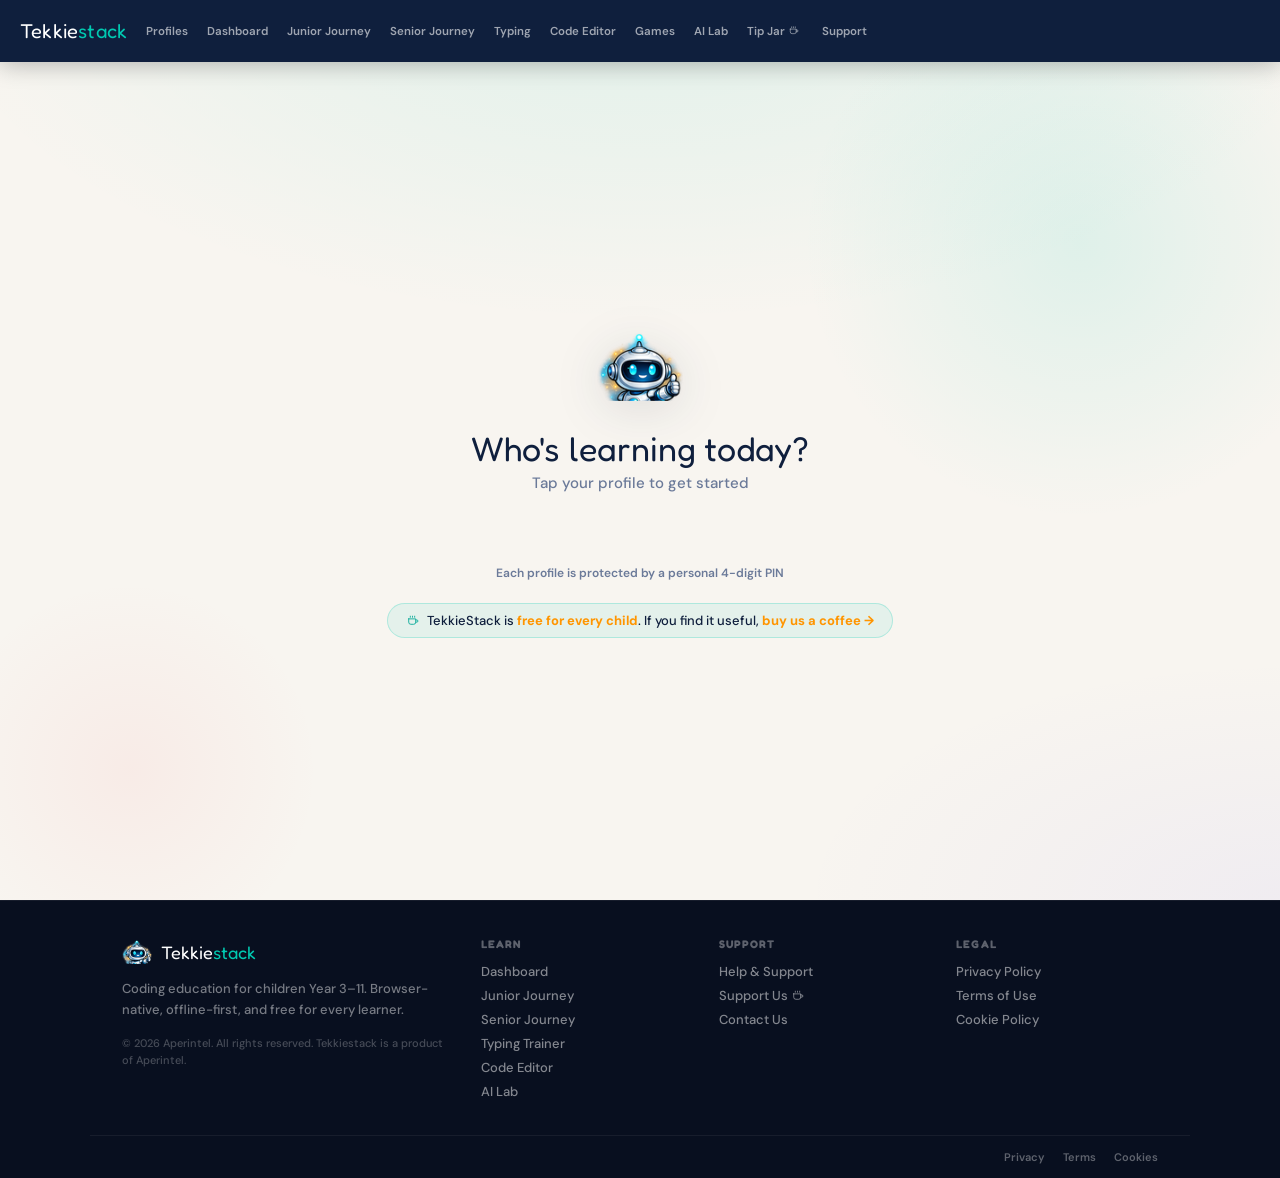
==== commit b7b8aeff: "Major upgrade: editor rebuild, typing-tutor virtual hands, premium icons, curriculum expansion, mobi" ====
--- a/index.html
+++ b/index.html
@@ -4,7 +4,7 @@
 <meta charset="UTF-8">
 <meta name="viewport" content="width=device-width, initial-scale=1.0">
 <meta name="theme-color" content="#0F1F3D">
-<meta name="description" content="TekkieStack — Coding education for children Year 3–11. Browser-native, offline-first.">
+<meta name="description" content="TekkieStack, Coding education for children Year 3–11. Browser-native, offline-first.">
 <title>TekkieStack 2.0</title>
 <link rel="manifest" href="/manifest.json">
 <link rel="icon" type="image/png" href="assets/img/logo.png">
@@ -17,12 +17,11 @@
 <a href="#main-content" class="skip-link">Skip to main content</a>
 
 <!-- ── Offline banner ────────────────────────────────────────────────────── -->
-<div id="offlineBanner" role="alert" aria-live="polite">⚡ You are offline — all features still work</div>
+<div id="offlineBanner" role="alert" aria-live="polite">⚡ You are offline, all features still work</div>
 
 <!-- ── Navigation ────────────────────────────────────────────────────────── -->
 <nav class="nav" aria-label="Main navigation">
   <div class="nav-brand" onclick="goToProfiles()">
-    <img src="assets/img/logo.png" class="nav-logo" alt="TekkieStack">
     <span class="nav-brand-text">Tekkie<span>stack</span></span>
   </div>
   <div class="nav-tabs">
@@ -32,6 +31,7 @@
     <button class="nb" id="nb-senior"    onclick="need('senior')">Senior Journey</button>
     <button class="nb" id="nb-typing"    onclick="need('typing')">Typing</button>
     <button class="nb" id="nb-editor"    onclick="need('editor')">Code Editor</button>
+    <button class="nb" id="nb-games"     onclick="need('games')">Games</button>
     <button class="nb" id="nb-ai"        onclick="need('ai')">AI Lab</button>
     <button class="nb" id="nb-tipjar"    onclick="go('tipjar')">Tip Jar ☕</button>
     <button class="nb" id="nb-support"   onclick="go('support')">Support</button>
@@ -86,7 +86,7 @@
     <span class="modal-avatar">🔐</span>
     <div class="modal-title" id="grTitle">Guardian Reset</div>
     <div class="modal-sub" id="grSub"></div>
-    <div class="gr-step" id="grStep">Step 1 of 2 — Enter new PIN</div>
+    <div class="gr-step" id="grStep">Step 1 of 2: Enter new PIN</div>
     <div class="pin-dots">
       <div class="pd" id="gd0"></div><div class="pd" id="gd1"></div>
       <div class="pd" id="gd2"></div><div class="pd" id="gd3"></div>
@@ -126,11 +126,11 @@
 <!-- ── Celebration Overlay ────────────────────────────────────────────────── -->
 <div class="celeb-overlay" id="celebOverlay">
   <div class="celeb-card" id="celebCard">
-    <span class="celeb-em" id="celebEm">🏆</span>
+    <span class="celeb-em" id="celebEm" aria-hidden="true"></span>
     <div class="celeb-title" id="celebTi">Done!</div>
     <div class="celeb-sub"  id="celebSu">Great work!</div>
     <div class="celeb-xp"   id="celebXp">+20 XP</div>
-    <button class="btn btn-cy btn-full" onclick="closeC()">Keep Building →</button>
+    <button class="btn btn-cy btn-full" onclick="closeC()">Keep Building</button>
   </div>
 </div>
 
@@ -176,7 +176,7 @@
       <div class="clabel">Today's Challenge</div>
       <div class="dbadge">⚡ Daily</div>
       <div class="daily-title">Fix the Broken Button</div>
-      <div class="daily-desc">There's a bug in the JavaScript — the button isn't responding to clicks. Find the typo and fix it!</div>
+      <div class="daily-desc">There's a bug in the JavaScript, the button isn't responding to clicks. Find the typo and fix it!</div>
       <div class="mtags"><span class="mtag">⏱ 5 mins</span><span class="mtag">🐛 Debug</span><span class="mtag">+15 XP</span></div>
       <div class="brow">
         <button class="btn btn-cy" onclick="go('editor')">Start Challenge</button>
@@ -215,16 +215,14 @@
   <div class="escreen">
     <div class="eheader">
       <div>
-        <div style="font-family:'Fredoka One',cursive;font-size:21px;color:var(--navy)" id="lessonTitle">Phase 2 · Lesson 3 — CSS Styling</div>
+        <div style="font-family:'Fredoka One',cursive;font-size:21px;color:var(--navy)" id="lessonTitle">Phase 2 · Lesson 3: CSS Styling</div>
         <div style="font-size:13px;color:var(--muted);margin-top:2px;font-weight:500" id="lessonDesc">Make your page look amazing with colours and fonts</div>
       </div>
       <div class="brow">
-        <button class="btn btn-gh" id="hintBtn" onclick="showHint()">💡 Hint</button>
-        <button class="btn btn-nv" onclick="runCode()">▶ Run</button>
-        <button class="btn btn-am" onclick="markLessonDone()">✓ Mark Done</button>
-      </div>
-    </div>
-    <!-- Lesson explanation panel — shown before user starts coding -->
+        <button class="btn btn-am" onclick="markLessonDone()"><span class="ts-i ts-i-check" aria-hidden="true"></span>Mark Done</button>
+      </div>
+    </div>
+    <!-- Lesson explanation panel, shown before user starts coding -->
     <div id="lessonExplanation" style="display:none;max-height:420px;overflow-y:auto;border-bottom:1.5px solid var(--border);background:var(--slate)"></div>
 
     <div class="elayout">
@@ -257,27 +255,46 @@
   </style>
 </head>
 <body>
-  <h1>Hello, I'm learning to code! 👋</h1>
+  <h1>Hello: I'm learning to code! 👋</h1>
   <p>I'm building my first web page with TekkieStack.</p>
   <div class="card">
     <p>My favourite colour is teal. 🩵</p>
   </div>
 </body>
 </html></textarea>
+        <!-- Run / Hint controls at the bottom of the editor pane,
+             right next to where the preview output appears. -->
+        <div class="code-pane-footer">
+          <button class="btn btn-gh code-pane-btn" id="hintBtn" onclick="showHint()"><span class="ts-i ts-i-hint" aria-hidden="true"></span>Hint</button>
+          <button class="btn btn-cy code-pane-btn code-pane-run" onclick="runCode()"><span class="ts-i ts-i-play" aria-hidden="true"></span>Run</button>
+        </div>
       </div>
       <div class="preview-pane">
         <div class="preview-bar">
-          <span>🌐</span>
+          <span class="ts-i ts-i-globe" aria-hidden="true"></span>
           <div class="url-pill">preview · my-page.html</div>
           <span class="live-badge" id="previewStatusBadge">▶ Press Run</span>
         </div>
-        <iframe class="preview-frame" id="previewFrame"></iframe>
+        <iframe class="preview-frame" id="previewFrame" sandbox="allow-scripts" title="Live preview of your code"></iframe>
+        <!-- Console pane: collapsed by default, expands when there's output -->
+        <div class="console-pane" id="consolePane">
+          <div class="console-bar" onclick="toggleConsole()">
+            <span class="console-label">
+              <span class="ts-i ts-i-terminal" aria-hidden="true"></span>
+              Console
+            </span>
+            <span class="console-count" id="consoleCount">0</span>
+            <button class="console-clear" onclick="event.stopPropagation();clearConsole()" title="Clear console" aria-label="Clear console">×</button>
+            <span class="console-toggle" id="consoleToggle">▾</span>
+          </div>
+          <div class="console-body" id="consoleBody"></div>
+        </div>
       </div>
     </div>
     <div class="hint-bar" id="hintBar" style="display:none">
-      <span style="font-size:19px">💡</span>
+      <span class="ts-i ts-i-hint" aria-hidden="true"></span>
       <div class="hint-text" id="hintText">Click the hint button to get a tip.</div>
-      <button class="btn btn-gh" style="font-size:12px;padding:5px 10px;margin-left:auto;flex-shrink:0" onclick="nextHint()">Next hint →</button>
+      <button class="btn btn-gh" style="font-size:12px;padding:5px 10px;margin-left:auto;flex-shrink:0" onclick="nextHint()">Next hint</button>
     </div>
     <div class="step-row">
       <span style="font-size:13px;font-weight:700;color:var(--muted)">Lesson progress</span>
@@ -293,10 +310,13 @@
 <div id="s-typing" class="screen">
   <div class="tscreen">
     <div class="thead">
-      <div><div class="ttitle">⌨️ Typing Trainer</div><div class="tsub">Build speed, accuracy &amp; muscle memory</div></div>
+      <div>
+        <div class="ttitle"><span class="ts-i ts-i-keyboard ts-i-on-cyan" aria-hidden="true"></span> Typing Trainer</div>
+        <div class="tsub">Build speed, accuracy &amp; muscle memory, with finger guidance</div>
+      </div>
       <div class="brow">
-        <button class="btn btn-gh" onclick="resetTyping()">↺ Reset</button>
-        <button class="btn btn-cy" onclick="startTyping()">▶ Start</button>
+        <button class="btn btn-gh" onclick="resetTyping()"><span class="ts-i ts-i-refresh" aria-hidden="true"></span>Reset</button>
+        <button class="btn btn-cy" onclick="startTyping()"><span class="ts-i ts-i-play" aria-hidden="true"></span>Start</button>
       </div>
     </div>
     <div class="stats-row">
@@ -306,6 +326,10 @@
       <div class="sbox"><div class="stat-num" id="bestStat">0</div><div class="slbl">Best WPM</div></div>
       <div class="sbox"><div class="stat-num" id="corStat">0</div><div class="slbl">Correct</div></div>
     </div>
+
+    <!-- Virtual hands above the keyboard, shows finger to use for next key -->
+    <div class="virtual-hands" id="virtualHands"></div>
+
     <div class="kb-wrap">
       <div class="kb-row" id="kbRow0"></div>
       <div class="kb-row" id="kbRow1"></div>
@@ -319,8 +343,10 @@
         <div class="kbl"><div class="kbd" style="background:var(--amber);height:3px;border-radius:0;margin-top:3px"></div>Home row</div>
       </div>
     </div>
+
     <div class="typing-prompt" id="typingPrompt" onclick="focusTyping()"></div>
     <input class="typing-hidden" id="typingHidden" autocomplete="off" autocorrect="off" autocapitalize="off" spellcheck="false">
+
     <div class="level-controls" style="margin-top:14px">
       <span style="font-size:13px;font-weight:700;color:var(--muted)">Level:</span>
       <div class="level-pills">
@@ -328,20 +354,30 @@
         <div class="lp" onclick="setTypingLevel(this,'alpha')">All Letters</div>
         <div class="lp" onclick="setTypingLevel(this,'words')">Common Words</div>
         <div class="lp" onclick="setTypingLevel(this,'code')">Code Snippets</div>
+        <div class="lp" onclick="setTypingLevel(this,'symbols')">Code Symbols</div>
+        <div class="lp" onclick="setTypingLevel(this,'pangrams')">Pangrams</div>
         <div class="lp" onclick="setTypingLevel(this,'speed')">Speed Run</div>
       </div>
     </div>
+
+    <div class="vh-controls">
+      <label class="vh-toggle">
+        <input type="checkbox" id="vhToggle" checked>
+        <span class="vh-toggle-track"><span class="vh-toggle-knob"></span></span>
+        <span class="vh-toggle-label">Show finger guide</span>
+      </label>
+    </div>
   </div>
 </div>
 
 <!-- ════════════════════════════════════════════════════
-     SCREEN: AI LAB (scaffold — wired by ai-lab.js)
+     SCREEN: AI LAB (scaffold, wired by ai-lab.js)
 ════════════════════════════════════════════════════ -->
 <div id="s-ai" class="screen">
   <div style="max-width:840px;margin:0 auto;padding:28px 18px">
     <div style="text-align:center;margin-bottom:26px">
       <h2 style="font-family:'Fredoka One',cursive;font-size:29px;color:var(--navy)">🤖 AI Lab</h2>
-      <p style="font-size:14px;color:var(--muted);margin-top:5px;font-weight:500">Your coding thinking partner — it helps you work things out, not do it for you.</p>
+      <p style="font-size:14px;color:var(--muted);margin-top:5px;font-weight:500">Your coding thinking partner, it helps you work things out, not do it for you.</p>
     </div>
     <div style="background:var(--slate);border-radius:var(--r-lg);padding:32px;text-align:center;border:1.5px dashed var(--border)">
       <div style="font-size:40px;margin-bottom:12px">🔧</div>
@@ -350,6 +386,11 @@
     </div>
   </div>
 </div>
+
+<!-- ════════════════════════════════════════════════════
+     SCREEN: GAMES (Phase F)
+════════════════════════════════════════════════════ -->
+<div id="s-games" class="screen"></div>
 
 <!-- ════════════════════════════════════════════════════
      SCREEN: TIP JAR
@@ -359,7 +400,7 @@
     <div style="text-align:center;margin-bottom:32px">
       <span style="font-size:54px;display:block;margin-bottom:11px">☕</span>
       <h2 style="font-family:'Fredoka One',cursive;font-size:32px;color:var(--navy);margin-bottom:7px">Support TekkieStack</h2>
-      <p style="font-size:14px;color:var(--muted);line-height:1.65;font-weight:500">TekkieStack is free for every child. If you're a parent, teacher, or supporter — every contribution makes a real difference.</p>
+      <p style="font-size:14px;color:var(--muted);line-height:1.65;font-weight:500">TekkieStack is free for every child. If you're a parent, teacher, or supporter, every contribution makes a real difference.</p>
     </div>
     <div style="display:grid;grid-template-columns:1fr 1fr;gap:16px;margin-bottom:20px">
       <div class="card" style="text-align:center">
@@ -389,7 +430,7 @@
     <div class="card" style="background:linear-gradient(130deg,var(--navy),var(--navy2));border:none;text-align:center">
       <span style="font-size:34px;display:block;margin-bottom:11px">🙏</span>
       <div style="font-family:'Fredoka One',cursive;font-size:19px;color:#fff;margin-bottom:5px">Every contribution matters</div>
-      <p style="font-size:13px;color:rgba(255,255,255,.6);font-weight:500">Tekkiestack is built by educators and developers who believe every child deserves world-class coding education — regardless of background or income. Your support funds new lessons, AI features, and offline capability for kids everywhere.</p>
+      <p style="font-size:13px;color:rgba(255,255,255,.6);font-weight:500">Tekkiestack is built by educators and developers who believe every child deserves world-class coding education regardless of background or income. Your support funds new lessons, AI features, and offline capability for kids everywhere.</p>
     </div>
   </div>
 </div>
@@ -410,7 +451,7 @@
     <div id="supportSuccess" style="display:none;background:#F0FDF4;border:1.5px solid #22C55E;border-radius:14px;padding:28px;text-align:center;margin-bottom:20px">
       <div style="font-size:42px;margin-bottom:10px">✅</div>
       <div style="font-family:'Fredoka One',cursive;font-size:20px;color:#15803D;margin-bottom:6px">Message sent!</div>
-      <p style="font-size:14px;color:#166534;margin:0 0 18px">Thanks for reaching out — we'll get back to you within 1–2 working days.</p>
+      <p style="font-size:14px;color:#166534;margin:0 0 18px">Thanks for reaching out, we'll get back to you within 1 to 2 working days.</p>
       <button onclick="resetSupportForm()" style="background:#22C55E;color:#fff;border:none;padding:10px 24px;border-radius:9px;font-size:14px;font-weight:700;cursor:pointer;font-family:'DM Sans',sans-serif">Send another message</button>
     </div>
 
@@ -459,7 +500,7 @@
       <!-- Message -->
       <div style="margin-bottom:22px">
         <label for="sf-message" style="display:block;font-size:13px;font-weight:700;color:var(--navy);margin-bottom:6px">Your message <span style="color:var(--coral)">*</span></label>
-        <textarea id="sf-message" name="message" required rows="5" placeholder="Tell us what's happening — the more detail, the better we can help."
+        <textarea id="sf-message" name="message" required rows="5" placeholder="Tell us what's happening, the more detail, the better we can help."
           style="width:100%;padding:11px 14px;border-radius:9px;border:1.5px solid var(--border);background:#fff;font-size:14px;font-family:'DM Sans',sans-serif;color:var(--navy);box-sizing:border-box;outline:none;resize:vertical;min-height:110px;transition:border-color .2s"
           onfocus="this.style.borderColor='var(--cyan)'" onblur="this.style.borderColor='var(--border)'"></textarea>
         <div class="sf-field-err" id="err-message" style="display:none;font-size:12px;color:var(--coral);margin-top:4px;font-weight:600"></div>
@@ -501,7 +542,7 @@
 
     <!-- STEP 1: Name + Avatar -->
     <div id="ob1" class="ob-card">
-      <div class="ob-step">Step 1 of 5 — Create Profile</div>
+      <div class="ob-step">Step 1 of 5: Create Profile</div>
       <div style="font-size:58px;margin-bottom:11px">👋</div>
       <div class="ob-title">Welcome to TekkieStack!</div>
       <div class="ob-desc">You're about to start learning to build with code. Let's set up your profile.</div>
@@ -525,7 +566,7 @@
 
     <!-- STEP 2: Set PIN -->
     <div id="ob2" class="ob-card" style="display:none">
-      <div class="ob-step">Step 2 of 5 — Set PIN</div>
+      <div class="ob-step">Step 2 of 5: Set PIN</div>
       <div style="font-size:58px;margin-bottom:11px">🔐</div>
       <div class="ob-title">Choose your secret PIN</div>
       <div class="ob-desc">A 4-digit PIN keeps your profile private on a shared device.</div>
@@ -549,10 +590,10 @@
 
     <!-- STEP 3: Year Group -->
     <div id="ob3" class="ob-card" style="display:none">
-      <div class="ob-step">Step 3 of 5 — Year Group</div>
+      <div class="ob-step">Step 3 of 5: Year Group</div>
       <div style="font-size:58px;margin-bottom:11px">📚</div>
       <div class="ob-title">What year are you in?</div>
-      <div class="ob-desc">This sets your learning journey — Junior (Y3–6) or Senior (Y7–11+).</div>
+      <div class="ob-desc">This sets your learning journey, Junior (Y3–6) or Senior (Y7–11+).</div>
       <div class="year-grid">
         <button class="yr-btn" onclick="selectYear(this,3)">Y3</button>
         <button class="yr-btn" onclick="selectYear(this,4)">Y4</button>
@@ -570,7 +611,7 @@
 
     <!-- STEP 4: HTML Starter Activity -->
     <div id="ob4" class="ob-card" style="display:none">
-      <div class="ob-step">Step 4 of 5 — Starter Build</div>
+      <div class="ob-step">Step 4 of 5: Starter Build</div>
       <div style="font-size:58px;margin-bottom:9px">✨</div>
       <div class="ob-title">Build your first web page!</div>
       <div class="ob-desc">Replace ___ with your name and watch it appear live.</div>
@@ -591,7 +632,7 @@
     <div id="ob5" class="ob-card" style="display:none">
       <div style="font-size:70px;display:block;margin-bottom:12px;animation:bnc .55s ease">🎉</div>
       <div class="ob-title">You're a builder!</div>
-      <div style="font-size:14px;color:var(--muted);margin-bottom:14px;line-height:1.55;font-weight:500">You just wrote your first real web page. That's HTML — the language every website in the world is built with.</div>
+      <div style="font-size:14px;color:var(--muted);margin-bottom:14px;line-height:1.55;font-weight:500">You just wrote your first real web page. That's HTML, the language every website in the world is built with.</div>
       <div style="font-family:'Fredoka One',cursive;font-size:26px;color:var(--cyan);margin-bottom:20px">+25 XP earned!</div>
       <button class="btn btn-cy btn-full" onclick="finishOnboarding()">Go to my Dashboard →</button>
     </div>
@@ -609,7 +650,7 @@
       <h1>Privacy Policy</h1>
       <p class="legal-date">Last updated: March 2026 · Effective: March 2026</p>
     </div>
-    <div class="legal-highlight"><p><strong>Plain-English summary:</strong> TekkieStack is designed for children. We collect the bare minimum data needed to make it work. Nothing is sold. Nothing is shared with advertisers. All learner data stays on your own device — we never see it.</p></div>
+    <div class="legal-highlight"><p><strong>Plain-English summary:</strong> TekkieStack is designed for children. We collect the bare minimum data needed to make it work. Nothing is sold. Nothing is shared with advertisers. All learner data stays on your own device, we never see it.</p></div>
     <div class="legal-toc">
       <div class="legal-toc-title">Contents</div>
       <a href="#priv-1">1. Who We Are</a>
@@ -625,26 +666,26 @@
     </div>
     <div class="legal-section">
       <h2 id="priv-2">2. Data We Store Locally on Your Device</h2>
-      <p>All of the following is stored <strong>only on the device you use</strong> — in the browser's IndexedDB storage. It is never transmitted to Aperintel Ltd or any server.</p>
+      <p>All of the following is stored <strong>only on the device you use</strong>: in the browser's IndexedDB storage. It is never transmitted to Aperintel Ltd or any server.</p>
       <ul>
         <li>First name and chosen avatar emoji</li>
         <li>Year group (e.g. Year 5)</li>
         <li>A hashed PIN (we store a one-way hash, never the PIN itself)</li>
-        <li>Learning progress — lessons completed, phases, XP points, badges</li>
+        <li>Learning progress, lessons completed, phases, XP points, badges</li>
         <li>Code projects saved in the editor</li>
-        <li>Typing stats — words per minute, session count</li>
+        <li>Typing stats, words per minute, session count</li>
         <li>Streak and daily challenge history</li>
       </ul>
       <p>We do <strong>not</strong> collect: full names, email addresses, phone numbers, school names, location, photographs, biometric data, or any behavioural tracking data.</p>
     </div>
     <div class="legal-section">
       <h2 id="priv-3">3. Data Sent to Third Parties</h2>
-      <h3>Anthropic (AI Lab — Y5+ only, disabled by default)</h3>
+      <h3>Anthropic (AI Lab: Y5+ only, disabled by default)</h3>
       <p>When the optional online AI Lab is enabled for Year 5+ learners, the text of the coding question is sent to Anthropic's API. Before sending, our safety layer strips all personal information. The learner's name, year group, device ID, and school are never included in API calls. Anthropic's privacy policy: <strong>anthropic.com/privacy</strong></p>
       <h3>Formspree (Support contact form)</h3>
       <p>When you submit the support form, your name, email, and message are routed securely to the Aperintel support team via Formspree. No profile data or learning progress is included. Formspree privacy policy: <strong>formspree.io/legal/privacy-policy</strong></p>
       <h3>Google Fonts</h3>
-      <p>The app loads fonts from fonts.googleapis.com. Google's servers receive a standard HTTP request that includes your IP address and browser type — this is normal for any website that uses Google Fonts. No cookies are set. You can disable Google Fonts on the Cookie &amp; Storage Policy page to use system fonts instead.</p>
+      <p>The app loads fonts from fonts.googleapis.com. Google's servers receive a standard HTTP request that includes your IP address and browser type, this is normal for any website that uses Google Fonts. No cookies are set. You can disable Google Fonts on the Cookie &amp; Storage Policy page to use system fonts instead.</p>
     </div>
     <div class="legal-section">
       <h2 id="priv-4">4. Children's Privacy</h2>
@@ -702,7 +743,7 @@
     </div>
     <div class="legal-section">
       <h2 id="terms-2">2. Who Can Use TekkieStack</h2>
-      <p>TekkieStack is designed for children aged 7–16 (Year 3–11) under the supervision of a parent, guardian, or teacher. Adults may also use the platform for personal learning. Commercial use requires a separate written agreement with Aperintel — please contact us via the Help &amp; Support form.</p>
+      <p>TekkieStack is designed for children aged 7–16 (Year 3–11) under the supervision of a parent, guardian, or teacher. Adults may also use the platform for personal learning. Commercial use requires a separate written agreement with Aperintel, please contact us via the Help &amp; Support form.</p>
     </div>
     <div class="legal-section">
       <h2 id="terms-3">3. Acceptable Use</h2>
@@ -769,18 +810,18 @@
     </div>
     <div class="legal-section">
       <h2 id="cook-1">1. We Use No Cookies</h2>
-      <p>TekkieStack does not set any cookie files on your device — not session cookies, not persistent cookies, not tracking cookies, not advertising cookies. If you inspect your browser's cookie store for this site, it will be empty.</p>
+      <p>TekkieStack does not set any cookie files on your device, not session cookies, not persistent cookies, not tracking cookies, not advertising cookies. If you inspect your browser's cookie store for this site, it will be empty.</p>
       <p>The "cookie banner" you see when you first visit is required by UK and EU law for any site that uses browser storage. We show it to be transparent about the storage we do use, even though it is not technically cookies.</p>
     </div>
     <div class="legal-section">
       <h2 id="cook-2">2. Browser Storage We Use</h2>
-      <h3>IndexedDB — Learning data</h3>
+      <h3>IndexedDB: Learning data</h3>
       <p>Purpose: stores your learner profiles, lesson progress, XP, badges, code projects, typing stats, and automatic backups. This is the primary data store for TekkieStack.</p>
       <p>Database name: <code style="background:var(--slate);padding:2px 6px;border-radius:4px;font-family:'JetBrains Mono',monospace;font-size:13px">tekkiestack</code> · Schema version 5 · Stays on your device · Never transmitted</p>
-      <h3>localStorage — Preferences</h3>
-      <p>Purpose: stores a small number of lightweight flags — whether you have accepted this cookie notice (<code style="background:var(--slate);padding:2px 6px;border-radius:4px;font-family:'JetBrains Mono',monospace;font-size:13px">ts_cookie_ok</code>), your device ID used for PIN hashing (<code style="background:var(--slate);padding:2px 6px;border-radius:4px;font-family:'JetBrains Mono',monospace;font-size:13px">ts_device_id</code>), and whether you've dismissed the app install prompt. Contains no personal information about the learner.</p>
-      <h3>Cache API — Offline shell</h3>
-      <p>Purpose: caches the app's HTML, CSS, JavaScript, and fonts so that TekkieStack works with no internet connection after the first load. Cache name: <code style="background:var(--slate);padding:2px 6px;border-radius:4px;font-family:'JetBrains Mono',monospace;font-size:13px">ts-v2</code>. Contains only application files — no user data.</p>
+      <h3>localStorage: Preferences</h3>
+      <p>Purpose: stores a small number of lightweight flags, whether you have accepted this cookie notice (<code style="background:var(--slate);padding:2px 6px;border-radius:4px;font-family:'JetBrains Mono',monospace;font-size:13px">ts_cookie_ok</code>), your device ID used for PIN hashing (<code style="background:var(--slate);padding:2px 6px;border-radius:4px;font-family:'JetBrains Mono',monospace;font-size:13px">ts_device_id</code>), and whether you've dismissed the app install prompt. Contains no personal information about the learner.</p>
+      <h3>Cache API: Offline shell</h3>
+      <p>Purpose: caches the app's HTML, CSS, JavaScript, and fonts so that TekkieStack works with no internet connection after the first load. Cache name: <code style="background:var(--slate);padding:2px 6px;border-radius:4px;font-family:'JetBrains Mono',monospace;font-size:13px">ts-v2</code>. Contains only application files, no user data.</p>
     </div>
     <div class="legal-section">
       <h2 id="cook-3">3. Third-Party Storage</h2>
@@ -904,6 +945,7 @@
 <!-- ════════════════════════════════════════════════════
      SCRIPTS
 ════════════════════════════════════════════════════ -->
+<script src="assets/js/icons.js"></script>
 <script src="assets/js/security.js"></script>
 <script src="assets/js/storage.js"></script>
 <script src="assets/js/session.js"></script>
@@ -917,6 +959,7 @@
 <script src="modules/senior-phases.js"></script>
 <script src="modules/quiz-gate.js"></script>
 <script src="modules/engagement.js"></script>
+<script src="modules/games.js"></script>
 
 <script>
 // ── Onboarding state ────────────────────────────────────────────────────
@@ -998,7 +1041,7 @@
   const err = document.getElementById('pinSetErr');
   if (p1.length === 4 && p2.length === 4) {
     if (p1 === p2) { err.textContent = ''; document.getElementById('ob2Btn').disabled = false; }
-    else { err.textContent = "PINs don't match — try again"; document.getElementById('ob2Btn').disabled = true; }
+    else { err.textContent = "PINs don't match. Try again"; document.getElementById('ob2Btn').disabled = true; }
   } else { document.getElementById('ob2Btn').disabled = true; }
 }
 function starterPreview() {
@@ -1141,7 +1184,7 @@
         _sfShow('supportError', '⚠ ' + errMsg);
       }
     } catch (_) {
-      _sfShow('supportError', '⚠ Could not send — check your internet connection and try again.');
+      _sfShow('supportError', '⚠ Could not send, check your internet connection and try again.');
     } finally {
       _setLoading(false);
     }
@@ -1176,65 +1219,56 @@
 }
 
 // ── Code editor helpers ─────────────────────────────────────────────────
-
-// Validates HTML for common structural errors. Returns array of error strings.
+// Phase A rebuild: DOMParser-based validator (no regex), sandboxed iframe,
+// srcdoc-driven preview, postMessage console capture, unified hint state.
+
+/**
+ * Validate HTML using the browser's own tokeniser (DOMParser + tree walk).
+ * Returns array of friendly error strings. Empty array = code looks ok.
+ *
+ * Why DOMParser: the regex approach mis-flagged CSS '>' combinators and JS
+ * comparison operators inside <style>/<script> as broken tags. Using the
+ * spec-compliant HTML tokeniser kills those false positives because the
+ * parser knows <style>/<script> are rawtext elements and stops scanning.
+ */
 function _validateHTML(code) {
   const errors = [];
-  if (!code.trim()) return errors;
-
-  // Void (self-closing) tags that never need a closing tag
+  const trimmed = code.trim();
+  if (!trimmed) return errors;
+
+  // Quick sanity checks that DOMParser is too forgiving to catch
+  // 1) Lone '<' with no following tag-start (e.g. "I love <")
+  //    Strip <style>/<script> rawtext + comments first so we don't false-match on CSS/JS.
+  const stripped = code
+    .replace(/<!--[\s\S]*?-->/g, '')
+    .replace(/<style\b[^>]*>[\s\S]*?<\/style>/gi, '')
+    .replace(/<script\b[^>]*>[\s\S]*?<\/script>/gi, '');
+
+  // After stripping, every '<' should be followed by /, !, or a letter (start of a tag).
+  const lonelyLt = /<(?![a-zA-Z!\/])/.exec(stripped);
+  if (lonelyLt) {
+    errors.push(`Stray <strong>&lt;</strong> character, every <strong>&lt;</strong> must start a tag like <strong>&lt;p&gt;</strong>. Use <strong>&amp;lt;</strong> if you want a literal less-than sign.`);
+    return errors;
+  }
+
+  // 2) Tag started with < but missing closing > before EOF or newline-without-close
+  //    e.g. "<h2 some text" — kid forgot the closing >
+  const lastLt = stripped.lastIndexOf('<');
+  if (lastLt !== -1) {
+    const after = stripped.slice(lastLt);
+    if (!/^<[\/a-zA-Z!][^<]*>/.test(after)) {
+      errors.push(`A tag is missing its closing <strong>&gt;</strong>: every tag needs both <strong>&lt;</strong> and <strong>&gt;</strong>.`);
+      return errors;
+    }
+  }
+
+  // ── Tag-balance check using DOMParser-tokenised view ─────────────────────
+  // Run the same regex-tokeniser the spec recommends: it captures opening/closing
+  // tags only; <style>/<script> rawtext is already stripped above.
   const voidTags = new Set(['area','base','br','col','embed','hr','img','input',
     'link','meta','param','source','track','wbr']);
-
-  // Known valid HTML tags — anything outside this list is flagged
-  const knownTags = new Set(['!doctype','html','head','body','div','span','p','a',
-    'h1','h2','h3','h4','h5','h6','ul','ol','li','img','br','hr','input','button',
-    'form','label','select','option','textarea','table','tr','td','th','thead','tbody',
-    'tfoot','nav','main','header','footer','section','article','aside','figure',
-    'figcaption','blockquote','pre','code','em','strong','b','i','u','s','del',
-    'ins','sup','sub','small','style','script','link','meta','title','iframe',
-    'canvas','video','audio','source','picture','details','summary','noscript',
-    'base','time','mark','template','slot']);
-
-  // Strip HTML comments so they don't confuse the tag scanner
-  const stripped = code.replace(/<!--[\s\S]*?-->/g, '');
-
-  // ── Pass 1: detect broken tag syntax BEFORE scanning proper tags ──────────
-  // Case A: tag name followed by > but missing the opening <
-  //   e.g. "h2>Hello<" — user forgot the leading <
-  //   Strategy: remove all valid <...> tags (including DOCTYPE), then look for knownTag> in what's left
-  const withoutValidTags = stripped
-    .replace(/<!DOCTYPE[^>]*>/gi, '')
-    .replace(/<\/?[a-zA-Z][a-zA-Z0-9]*(\s[^>]*)?\/?>/g, '');
-  const brokenOpenRe = /\b([a-zA-Z][a-zA-Z0-9]*)\s*>/g;
-  let bm;
-  while ((bm = brokenOpenRe.exec(withoutValidTags)) !== null) {
-    const t = bm[1].toLowerCase();
-    if (knownTags.has(t) && t !== '!doctype') {
-      errors.push(`Missing &lt; before <strong>${t}&gt;</strong> — did you mean <strong>&lt;${t}&gt;</strong>?`);
-    }
-  }
-
-  // Case B: a < that is NOT followed by a valid tag or comment or DOCTYPE
-  //   e.g. "gaahh<" at the end — a lone < left dangling
-  const danglingLtRe = /<(?!\/?[a-zA-Z!][a-zA-Z0-9]*[\s>\/]|!--)/g;
-  let dlm;
-  while ((dlm = danglingLtRe.exec(stripped)) !== null) {
-    errors.push(`Stray &lt; character found — every &lt; must start a proper tag like &lt;p&gt; or &lt;/p&gt;`);
-    break; // one report is enough
-  }
-
-  // Case C: tag opened with < but never closed with >
-  //   e.g. "<h2 some text" — user forgot the closing >
-  const unclosedBracketRe = /<[a-zA-Z][^>]*$/gm;
-  if (unclosedBracketRe.test(stripped)) {
-    errors.push(`A tag is missing its closing <strong>&gt;</strong> — check you have both &lt; and &gt; around every tag`);
-  }
-
-  // If broken-syntax errors already found, return early — no point stack-checking mangled code
-  if (errors.length > 0) return errors;
-
-  // ── Pass 2: tag-balance stack check ──────────────────────────────────────
+  const autoClose = new Set(['html','head','body']);
+
   const tagRe = /<(\/?)([a-zA-Z][a-zA-Z0-9]*)(\s[^>]*)?\s*\/?>/g;
   const stack = [];
   let m;
@@ -1243,17 +1277,13 @@
     const tagName = m[2].toLowerCase();
     const selfClose = m[0].endsWith('/>') || voidTags.has(tagName);
 
-    if (!knownTags.has(tagName)) {
-      errors.push(`Unknown tag &lt;${tagName}&gt; — check your spelling`);
-      continue;
-    }
     if (voidTags.has(tagName)) continue;
 
     if (isClose) {
       if (stack.length === 0) {
-        errors.push(`Extra closing tag &lt;/${tagName}&gt; with no matching opening tag`);
+        errors.push(`Extra closing tag <strong>&lt;/${tagName}&gt;</strong> with no matching opening tag.`);
       } else if (stack[stack.length - 1] !== tagName) {
-        errors.push(`Tag &lt;/${tagName}&gt; closed out of order — expected &lt;/${stack[stack.length - 1]}&gt;`);
+        errors.push(`Tag <strong>&lt;/${tagName}&gt;</strong> closed out of order, expected <strong>&lt;/${stack[stack.length - 1]}&gt;</strong>.`);
       } else {
         stack.pop();
       }
@@ -1262,15 +1292,103 @@
     }
   }
 
-  // Anything left in the stack is unclosed (ignore html/head/body — browsers auto-close)
-  const autoClose = new Set(['html','head','body']);
   for (const tag of stack) {
     if (!autoClose.has(tag)) {
-      errors.push(`Unclosed tag &lt;${tag}&gt; — did you forget &lt;/${tag}&gt;?`);
+      errors.push(`Unclosed tag <strong>&lt;${tag}&gt;</strong>: did you forget <strong>&lt;/${tag}&gt;</strong>?`);
     }
   }
 
   return errors;
+}
+
+// ── Console state & rendering ────────────────────────────────────────────
+let _consoleMessages = [];
+function _renderConsole() {
+  const body = document.getElementById('consoleBody');
+  const count = document.getElementById('consoleCount');
+  const pane = document.getElementById('consolePane');
+  if (!body || !count || !pane) return;
+  count.textContent = _consoleMessages.length;
+  if (_consoleMessages.length === 0) {
+    body.innerHTML = '<div class="console-empty">No console output yet. Try <code>console.log("hello")</code> in your code.</div>';
+    pane.classList.remove('has-messages');
+  } else {
+    body.innerHTML = _consoleMessages.map(m => {
+      const cls = 'console-line console-' + (m.level || 'log');
+      const safe = String(m.text).replace(/&/g, '&amp;').replace(/</g, '&lt;').replace(/>/g, '&gt;');
+      return `<div class="${cls}">${safe}</div>`;
+    }).join('');
+    pane.classList.add('has-messages');
+    body.scrollTop = body.scrollHeight;
+  }
+}
+function clearConsole() { _consoleMessages = []; _renderConsole(); }
+function toggleConsole() {
+  const pane = document.getElementById('consolePane');
+  const tog = document.getElementById('consoleToggle');
+  if (!pane) return;
+  pane.classList.toggle('open');
+  if (tog) tog.textContent = pane.classList.contains('open') ? '▴' : '▾';
+}
+
+// Listen for postMessages from sandboxed iframe (console + errors)
+window.addEventListener('message', (e) => {
+  if (!e.data || e.data.__tsa !== 'preview') return;
+  if (e.data.kind === 'console') {
+    _consoleMessages.push({ level: e.data.level, text: e.data.text });
+    if (_consoleMessages.length > 200) _consoleMessages.shift();
+    _renderConsole();
+  } else if (e.data.kind === 'error') {
+    _consoleMessages.push({ level: 'error', text: e.data.text });
+    _renderConsole();
+    const pane = document.getElementById('consolePane');
+    if (pane) pane.classList.add('open');
+    const tog = document.getElementById('consoleToggle');
+    if (tog) tog.textContent = '▴';
+  }
+});
+
+/**
+ * Wrap user code with a preamble that:
+ *  - Captures runtime errors and unhandled promise rejections
+ *  - Overrides console.log/warn/error/info to forward to parent
+ *  - Provides a sessionStorage-backed shim for localStorage (sandbox blocks real localStorage)
+ */
+function _wrapForPreview(userCode) {
+  const preamble = `<script>(function(){
+    var send=function(level,args){
+      try{
+        var parts=Array.prototype.slice.call(args).map(function(a){
+          if(a===null)return'null';
+          if(a===undefined)return'undefined';
+          if(typeof a==='object'){try{return JSON.stringify(a);}catch(e){return String(a);}}
+          return String(a);
+        });
+        parent.postMessage({__tsa:'preview',kind:'console',level:level,text:parts.join(' ')},'*');
+      }catch(e){}
+    };
+    var orig={log:console.log,warn:console.warn,error:console.error,info:console.info};
+    console.log=function(){send('log',arguments);orig.log.apply(console,arguments);};
+    console.warn=function(){send('warn',arguments);orig.warn.apply(console,arguments);};
+    console.error=function(){send('error',arguments);orig.error.apply(console,arguments);};
+    console.info=function(){send('info',arguments);orig.info.apply(console,arguments);};
+    window.addEventListener('error',function(e){
+      parent.postMessage({__tsa:'preview',kind:'error',text:e.message+' (line '+e.lineno+')'},'*');
+    });
+    window.addEventListener('unhandledrejection',function(e){
+      parent.postMessage({__tsa:'preview',kind:'error',text:'Unhandled promise: '+(e.reason&&e.reason.message||e.reason)},'*');
+    });
+    // sessionStorage-backed localStorage shim (sandboxed iframe blocks real localStorage)
+    try{var t=window.localStorage;t.getItem('__t');}catch(_e){
+      try{Object.defineProperty(window,'localStorage',{value:window.sessionStorage});}catch(__e){}
+    }
+  })();<\/script>`;
+  // Inject the preamble right after <head> if present, else at the very top.
+  if (/<head[^>]*>/i.test(userCode)) {
+    return userCode.replace(/<head[^>]*>/i, m => m + preamble);
+  }
+  // No <head>: prepend a wrapper. Browsers tolerate <script> at the top of <html>.
+  return preamble + userCode;
 }
 
 function runCode() {
@@ -1279,65 +1397,74 @@
   const badge = document.getElementById('previewStatusBadge');
   if (!frame) return;
 
+  // Reset console for each Run so old output doesn't accumulate
+  clearConsole();
+
   if (!code.trim()) {
-    // Empty editor — show placeholder
-    const d = frame.contentDocument || frame.contentWindow.document;
-    d.open();
-    d.write(`<html><body style="margin:0;display:flex;align-items:center;justify-content:center;height:100vh;background:#F8FAFC;font-family:sans-serif;color:#8899AA;text-align:center"><div><div style="font-size:32px;margin-bottom:12px">▶</div><div style="font-size:14px">Press <strong>▶ Run</strong> to preview your code</div></div></body></html>`);
-    d.close();
-    if (badge) { badge.textContent = '▶ Press Run'; badge.style.color = ''; }
+    frame.srcdoc = `<!DOCTYPE html><html><body style="margin:0;display:flex;align-items:center;justify-content:center;height:100vh;background:#F8FAFC;font-family:sans-serif;color:#8899AA;text-align:center"><div><div style="font-size:32px;margin-bottom:12px">&#9654;</div><div style="font-size:14px">Press <strong>Run</strong> to preview your code</div></div></body></html>`;
+    if (badge) { badge.textContent = 'Press Run'; badge.style.color = ''; }
     return;
   }
 
-  const errors = _validateHTML(code);
-
-  if (errors.length > 0) {
-    // Show error panel in the preview instead of rendering broken HTML
-    const errList = errors.map(e => `<li style="margin-bottom:10px">${e}</li>`).join('');
-    const d = frame.contentDocument || frame.contentWindow.document;
-    d.open();
-    d.write(`<!DOCTYPE html><html><head><style>
-      body { margin:0; padding:24px; font-family:'Segoe UI',sans-serif; background:#1A0A0A; color:#FFD0D0; }
-      h2 { color:#FF6B6B; font-size:18px; margin:0 0 6px; }
-      .sub { font-size:12px; color:#FF9A9A; margin-bottom:20px; }
-      ul { padding-left:20px; font-size:14px; line-height:1.8; }
-      li { background:rgba(255,107,107,0.12); border-radius:6px; padding:8px 12px; margin-bottom:8px; list-style:none; border-left:3px solid #FF6B6B; }
-      .tip { margin-top:20px; font-size:12px; color:#FF9A9A; background:rgba(255,255,255,0.05); padding:12px; border-radius:8px; }
-    </style></head><body>
-      <h2>🐛 HTML Error${errors.length > 1 ? 's' : ''} Found</h2>
-      <div class="sub">Fix the issue${errors.length > 1 ? 's' : ''} in your code, then press ▶ Run again</div>
-      <ul>${errList}</ul>
-      <div class="tip">💡 Tip: every opening tag like &lt;div&gt; needs a matching closing tag &lt;/div&gt;</div>
-    </body></html>`);
-    d.close();
-    if (badge) { badge.textContent = '⚠ Error'; badge.style.color = '#FF6B6B'; }
-    return;
-  }
-
-  // Valid — render the code
-  const d = frame.contentDocument || frame.contentWindow.document;
-  d.open(); d.write(code); d.close();
-  if (badge) { badge.textContent = '✓ Running'; badge.style.color = '#00C9B1'; }
-}
-
+  // Only validate HTML-style lessons. JS-only lessons (lesson.runtime === 'js')
+  // skip HTML validation and just run with the script wrapper.
+  const lessonId = window._currentLessonId;
+  const lesson = window.TSACodeEditor?.LESSONS?.[lessonId];
+  const runtime = lesson?.runtime || 'html';
+
+  if (runtime === 'html') {
+    const errors = _validateHTML(code);
+    if (errors.length > 0) {
+      const errList = errors.map(e => `<li>${e}</li>`).join('');
+      frame.srcdoc = `<!DOCTYPE html><html><head><style>
+        body { margin:0; padding:24px; font-family:'Segoe UI',sans-serif; background:#1A0A0A; color:#FFD0D0; }
+        h2 { color:#FF6B6B; font-size:18px; margin:0 0 6px; display:flex; align-items:center; gap:8px; }
+        .ico { width:22px; height:22px; flex-shrink:0; }
+        .sub { font-size:12px; color:#FF9A9A; margin-bottom:20px; }
+        ul { padding-left:0; font-size:14px; line-height:1.8; list-style:none; }
+        li { background:rgba(255,107,107,0.12); border-radius:6px; padding:10px 14px; margin-bottom:8px; border-left:3px solid #FF6B6B; }
+        .tip { margin-top:20px; font-size:12px; color:#FF9A9A; background:rgba(255,255,255,0.05); padding:12px; border-radius:8px; }
+      </style></head><body>
+        <h2><svg class="ico" viewBox="0 0 24 24" fill="none" stroke="#FF6B6B" stroke-width="1.8" stroke-linecap="round" stroke-linejoin="round"><circle cx="12" cy="12" r="9"/><line x1="12" y1="8" x2="12" y2="13"/><circle cx="12" cy="16.5" r="0.7" fill="#FF6B6B"/></svg>HTML Error${errors.length > 1 ? 's' : ''} Found</h2>
+        <div class="sub">Fix the issue${errors.length > 1 ? 's' : ''} in your code, then press <strong>Run</strong> again.</div>
+        <ul>${errList}</ul>
+        <div class="tip">Tip: every opening tag like &lt;div&gt; needs a matching closing tag &lt;/div&gt;.</div>
+      </body></html>`;
+      if (badge) { badge.textContent = 'Error'; badge.style.color = '#FF6B6B'; }
+      return;
+    }
+  }
+
+  // Valid — wrap with preamble (console capture + error capture) and render.
+  frame.srcdoc = _wrapForPreview(code);
+  if (badge) { badge.textContent = 'Running'; badge.style.color = '#00C9B1'; }
+}
+
+// ── Hint system: code-editor.js owns the hint list; this just toggles UI. ───
 function showHint() {
-  document.getElementById('hintBar').style.display = 'flex';
+  const bar = document.getElementById('hintBar');
+  if (bar) bar.style.display = 'flex';
   nextHint();
 }
 
-let _hintTier = 0;
-const HINTS = [
-  'Hint 1: Try changing the <code>background</code> colour in the CSS to something different.',
-  'Hint 2: Change <code>background: #0F1F3D;</code> to another hex colour like <code>#2D1B69</code>.',
-  'Hint 3 (answer): Replace the background value with any valid CSS colour — e.g. <code>background: navy;</code>'
-];
 function nextHint() {
   const ht = document.getElementById('hintText');
   const hb = document.getElementById('hintBtn');
   if (!ht) return;
-  ht.innerHTML = HINTS[_hintTier % HINTS.length];
-  _hintTier++;
-  if (hb) hb.textContent = _hintTier >= HINTS.length ? '💡 All hints shown' : '💡 Hint';
+
+  // Source of truth: window._currentHints set by TSACodeEditor.loadLesson()
+  const hints = window._currentHints || [
+    'Try editing some code, then press Run to see what changes!',
+  ];
+  const tier  = window._currentHintTier || 0;
+  ht.innerHTML = hints[tier % hints.length];
+  window._currentHintTier = tier + 1;
+  if (hb) {
+    const last = window._currentHintTier >= hints.length;
+    hb.innerHTML = last
+      ? '<span class="ts-i ts-i-hint" aria-hidden="true"></span>All hints shown'
+      : '<span class="ts-i ts-i-hint" aria-hidden="true"></span>Hint';
+  }
 }
 
 async function markLessonDone() {
@@ -1360,9 +1487,13 @@
   const profile = await TSA.services.sessionManager.getActiveProfile();
   if (!profile) { go('picker'); return; }
 
-  const prog     = profile.phaseProgress || {};
-  const phaseKey = 'j2';
-  const pp       = prog[phaseKey] || { lessonsComplete: [], done: false };
+  const lesson = window.TSACodeEditor?.LESSONS?.[lessonId];
+  // Lesson-aware phase key + sequence — supports any phase, not only j2/p2.
+  const phaseKey = lesson?.phaseKey || 'j2';
+  const sequence = (window.TSACodeEditor?.getSequenceFor?.(phaseKey)) || ['p2-l1','p2-l2','p2-l3','p2-l4','p2-l5'];
+
+  const prog = profile.phaseProgress || {};
+  const pp   = prog[phaseKey] || { lessonsComplete: [], done: false };
 
   // ── Guard: already completed — just advance without re-awarding XP ──
   if (pp.lessonsComplete.includes(lessonId)) {
@@ -1372,9 +1503,7 @@
 
   // ── Mark complete and save to profile ───────────────────────────────
   pp.lessonsComplete = [...pp.lessonsComplete, lessonId];
-
-  const allIds  = ['p2-l1','p2-l2','p2-l3','p2-l4','p2-l5'];
-  const allDone = allIds.every(id => pp.lessonsComplete.includes(id));
+  const allDone = sequence.every(id => pp.lessonsComplete.includes(id));
   if (allDone) pp.done = true;
 
   await TSA.services.sessionManager.updateProfile(
@@ -1382,18 +1511,18 @@
   );
 
   // ── Award XP exactly once ────────────────────────────────────────────
-  const { newXp, newBadges } = await TSA.services.xp.addXP('LESSON_COMPLETE');
-  const lesson = window.TSACodeEditor?.LESSONS?.[lessonId];
-  const lTitle = lesson ? (lesson.title.split(' — ')[1] || lesson.title) : 'Lesson';
-  celebrate('🎉', 'Lesson Complete!', lTitle + ' mastered!', '+20 XP');
+  const { newBadges } = await TSA.services.xp.addXP('LESSON_COMPLETE');
+  const lTitle = lesson ? (lesson.title.split(', ')[1] || lesson.title) : 'Lesson';
+  celebrate('celebrate', 'Lesson Complete!', lTitle + ' mastered!', '+20 XP');
 
   if (newBadges.length) {
     const b = TSA.services.xp.getBadge(newBadges[0]);
-    setTimeout(() => celebrate(b.emoji, 'Badge Earned!', b.label, '+10 XP'), 2400);
+    setTimeout(() => celebrate(b.icon || b.emoji || 'badge', 'Badge Earned!', b.label, '+10 XP'), 2400);
   }
 
   if (allDone) {
-    setTimeout(() => celebrate('🌐', 'Phase 2 Complete!', 'All 5 lessons done!', '+50 XP bonus'), 1600);
+    const phaseTitle = lesson?.phaseTitle || ('Phase ' + (lesson?.phase || ''));
+    setTimeout(() => celebrate('trophy', phaseTitle + ' Complete!', `All ${sequence.length} lessons done!`, '+50 XP bonus'), 1600);
   }
 
   // ── Advance after short delay ────────────────────────────────────────
@@ -1402,7 +1531,9 @@
 
 /** Load the next lesson or show "all done" on the last one */
 function _advanceToNextLesson(currentId) {
-  const seq = ['p2-l1','p2-l2','p2-l3','p2-l4','p2-l5'];
+  const lesson = window.TSACodeEditor?.LESSONS?.[currentId];
+  const phaseKey = lesson?.phaseKey || 'j2';
+  const seq = (window.TSACodeEditor?.getSequenceFor?.(phaseKey)) || ['p2-l1','p2-l2','p2-l3','p2-l4','p2-l5'];
   const idx = seq.indexOf(currentId);
   if (idx < 0) return;
   if (idx < seq.length - 1) {
@@ -1410,10 +1541,11 @@
   } else {
     const titleEl = document.getElementById('lessonTitle');
     const descEl  = document.getElementById('lessonDesc');
-    if (titleEl) titleEl.textContent = 'Phase 2 — All Lessons Complete! 🎉';
+    const phaseTitle = lesson?.phaseTitle || 'Phase';
+    if (titleEl) titleEl.textContent = phaseTitle + ', All Lessons Complete!';
     if (descEl)  descEl.textContent  = 'Head to your Dashboard to see your progress.';
     const markBtn = document.querySelector('button[onclick="markLessonDone()"]');
-    if (markBtn) { markBtn.disabled = true; markBtn.textContent = '✅ All Done!'; }
+    if (markBtn) { markBtn.disabled = true; markBtn.innerHTML = '<span class="ts-i ts-i-check" aria-hidden="true"></span>All Done!'; }
   }
 }
 
@@ -1426,34 +1558,48 @@
   if (lb) lb.textContent = `Step ${current+1} of ${total}`;
 }
 
-// Editor route — loads the user's current (first incomplete) Phase 2 lesson
+// Editor route — loads the user's current (first incomplete) lesson.
+// Honors a deep-link via window._editorTargetLessonId (set by other screens).
 TSA.routes['editor'] = async () => {
+  // Reset hint state when entering editor
+  window._currentHintTier = 0;
+  const hb = document.getElementById('hintBar');
+  if (hb) hb.style.display = 'none';
+
   if (!window.TSACodeEditor) {
-    setTimeout(() => { _renderStepDots(0, 5); _hintTier = 0;
-      const hb = document.getElementById('hintBar'); if (hb) hb.style.display = 'none'; }, 100);
+    setTimeout(() => { _renderStepDots(0, 5); }, 100);
     return;
   }
-  const profile  = await TSA.services.sessionManager.getActiveProfile();
-  const sequence = ['p2-l1','p2-l2','p2-l3','p2-l4','p2-l5'];
+
+  // Deep-link target wins (e.g. clicked from junior-phases lesson card)
+  if (window._editorTargetLessonId && TSACodeEditor.LESSONS[window._editorTargetLessonId]) {
+    TSACodeEditor.loadLesson(window._editorTargetLessonId);
+    window._editorTargetLessonId = null;
+    return;
+  }
+
+  const profile = await TSA.services.sessionManager.getActiveProfile();
+  // Default to Phase 2 sequence if no profile-driven hint available
+  const sequence = TSACodeEditor.getSequenceFor?.('j2') || ['p2-l1','p2-l2','p2-l3','p2-l4','p2-l5'];
   if (profile) {
     const completed = profile.phaseProgress?.j2?.lessonsComplete || [];
     const next = sequence.find(id => !completed.includes(id));
     if (next) {
       TSACodeEditor.loadLesson(next);
     } else {
-      // All lessons done — show review state
-      TSACodeEditor.loadLesson('p2-l5');
+      // All lessons done — show review state on the last lesson
+      TSACodeEditor.loadLesson(sequence[sequence.length - 1]);
       setTimeout(() => {
         const t = document.getElementById('lessonTitle');
         const d = document.getElementById('lessonDesc');
-        if (t) t.textContent = 'Phase 2 — All Lessons Complete! 🎉';
+        if (t) t.textContent = 'Phase 2: All Lessons Complete!';
         if (d) d.textContent = 'Head to your Dashboard to see your progress.';
         const mb = document.querySelector('button[onclick="markLessonDone()"]');
-        if (mb) { mb.disabled = true; mb.textContent = '✅ All Done!'; }
+        if (mb) { mb.disabled = true; mb.innerHTML = '<span class="ts-i ts-i-check" aria-hidden="true"></span>All Done!'; }
       }, 150);
     }
   } else {
-    TSACodeEditor.loadLesson('p2-l1');
+    TSACodeEditor.loadLesson(sequence[0]);
   }
 };
 
@@ -1491,7 +1637,7 @@
   if (window.TSA) window.TSA.config.featureFlags.onlineAI = enabled;
   try { localStorage.setItem('ts_online_ai', enabled ? '1' : '0'); } catch {}
   const status = document.getElementById('aiOnlineStatus');
-  if (status) status.textContent = enabled ? 'Online AI is now enabled' : 'Online AI is disabled — offline hints only';
+  if (status) status.textContent = enabled ? 'Online AI is now enabled' : 'Online AI is disabled, offline hints only';
 }
 
 // Init cookie policy page toggles when opened
--- a/assets/css/main.css
+++ b/assets/css/main.css
@@ -107,8 +107,8 @@
 }
 .nav-logo {
   width: 34px; height: 34px;
-  border-radius: 8px; object-fit: cover;
-  box-shadow: 0 2px 10px rgba(0,201,177,0.3);
+  object-fit: contain;
+  filter: drop-shadow(0 2px 10px rgba(0,201,177,0.3));
 }
 .nav-brand-text {
   font-family: 'Fredoka One', cursive;
@@ -197,6 +197,8 @@
 .npb.del { font-size: 15px; font-family: 'DM Sans', sans-serif; color: var(--muted); }
 .pin-err { font-size: 13px; color: var(--coral); font-weight: 600; min-height: 17px; margin-bottom: 10px; }
 .modal-link { font-size: 12px; color: var(--muted); cursor: pointer; text-decoration: underline; }
+.forgot-pin-link { color: var(--cyan); margin-bottom: 4px; }
+.gr-step { font-size: 12px; color: var(--cyan); font-weight: 600; margin-bottom: 10px; letter-spacing: 0.3px; }
 
 /* ── Buttons ─────────────────────────────────────────────────────────────── */
 .btn {
@@ -243,7 +245,7 @@
   background: radial-gradient(circle, rgba(255,107,107,.07) 0%, transparent 70%);
   bottom: -60px; left: -60px; pointer-events: none;
 }
-.picker-logo { width: 70px; height: 70px; border-radius: 16px; margin-bottom: 14px; box-shadow: 0 8px 32px rgba(0,201,177,.28); }
+.picker-logo { width: 70px; height: 70px; margin-bottom: 14px; filter: drop-shadow(0 8px 32px rgba(0,201,177,.28)); }
 .picker-title { font-family: 'Fredoka One', cursive; font-size: 32px; color: #fff; margin-bottom: 5px; }
 .picker-sub { font-size: 14px; color: rgba(255,255,255,.5); margin-bottom: 36px; font-weight: 500; transition: color .2s; }
 .profiles-grid {
@@ -416,7 +418,8 @@
 .celeb-overlay.show { display:flex; }
 .celeb-card { background:#fff; border-radius:22px; padding:40px 32px; max-width:340px; width:100%; text-align:center; box-shadow:var(--sh-lg); animation:pop .32s cubic-bezier(.34,1.56,.64,1); position:relative; overflow:hidden; }
 .celeb-title { font-size:26px; color:var(--navy); margin-bottom:5px; }
-.celeb-em   { font-size:68px; display:block; margin-bottom:13px; animation:bnc .55s ease .25s both; }
+.celeb-em   { font-size:68px; display:flex; align-items:center; justify-content:center; width:78px; height:78px; margin:0 auto 13px; animation:bnc .55s ease .25s both; color:var(--cyan); background:rgba(0,201,177,0.10); border-radius:50%; }
+.celeb-em svg { width:46px; height:46px; }
 .celeb-sub  { font-size:14px; color:var(--muted); margin-bottom:18px; font-weight:500; }
 .celeb-xp   { font-family:'Fredoka One',cursive; font-size:26px; color:var(--cyan); margin-bottom:20px; }
 @keyframes bnc { 0%,100%{transform:translateY(0)} 50%{transform:translateY(-16px)} }
@@ -427,7 +430,7 @@
 .site-footer { background:#080F1F; padding:0; border-top:1px solid rgba(255,255,255,.06); }
 .footer-main { display:grid; grid-template-columns:1.6fr 1fr 1fr 1fr; gap:36px; padding:36px 32px 28px; max-width:1100px; margin:0 auto; }
 .footer-col-brand .footer-logo-wrap { display:flex; align-items:center; gap:9px; margin-bottom:12px; }
-.footer-logo-img { width:30px; height:30px; border-radius:7px; object-fit:cover; }
+.footer-logo-img { width:30px; height:30px; object-fit:contain; }
 .footer-brand-name { font-family:'Fredoka One',cursive; font-size:18px; color:#fff; }
 .footer-brand-name span { color:var(--cyan); }
 .footer-tagline { font-size:13px; color:rgba(255,255,255,.45); line-height:1.6; font-weight:500; margin-bottom:14px; }
@@ -494,7 +497,7 @@
 
   /* ── Nav: scrollable tabs instead of hidden ── */
   .nav { padding: 0 10px; gap: 2px; }
-  .nav-brand-text { display: none; }           /* save space — logo still shows */
+  .nav-brand-text { font-size: 17px; }         /* keep brand visible (logo image was removed) */
   .nav-tabs {
     display: flex;                             /* override any display:none */
     overflow-x: auto;
@@ -564,7 +567,7 @@
   :root { --nav-h: 54px; }
 
   /* ── Nav ── */
-  .nav-logo { width: 28px; height: 28px; }
+  .nav-brand-text { font-size: 15px; }
   .nb { padding: 4px 7px; font-size: 10.5px; }
   .nav-chip .c-name { display: none; }    /* show avatar only */
   .end-btn { display: none; }             /* moved to session end modal */
@@ -701,3 +704,1144 @@
 .migration-overlay.hidden { display: none; }
 .migration-bar-wrap { width: 220px; height: 8px; background: rgba(255,255,255,.1); border-radius: 4px; overflow: hidden; }
 .migration-bar { height: 100%; background: var(--cyan); border-radius: 4px; transition: width .4s ease; }
+
+/* ════════════════════════════════════════════════════════════════════════
+   ICON SYSTEM (Phase C foundation)
+   Inline SVG icons via <span class="ts-i ts-i-NAME">. Hydrated by icons.js.
+════════════════════════════════════════════════════════════════════════ */
+.ts-i {
+  display: inline-flex;
+  align-items: center;
+  justify-content: center;
+  width: 1em;
+  height: 1em;
+  vertical-align: -0.15em;
+  flex-shrink: 0;
+  color: currentColor;
+  line-height: 0;
+}
+.ts-i svg { width: 1em; height: 1em; display: block; }
+.ts-i-missing { font-size: 12px; color: var(--muted); opacity: 0.4; }
+
+/* Common sizing helpers */
+.ts-i-lg { width: 1.25em; height: 1.25em; font-size: 1.1em; }
+.ts-i-xl { width: 1.6em; height: 1.6em; font-size: 1.3em; }
+.ts-i-2x { width: 2em; height: 2em; }
+.ts-i-3x { width: 3em; height: 3em; }
+.ts-i-4x { width: 4em; height: 4em; }
+
+/* In buttons: small inline icon + text gap */
+.btn .ts-i { margin-right: 6px; font-size: 1em; }
+.btn .ts-i:only-child { margin-right: 0; }
+
+/* In nav tabs */
+.nb .ts-i { margin-right: 4px; font-size: 0.95em; }
+
+/* Brand-coloured variants */
+.ts-i-on-cyan  { color: var(--cyan); }
+.ts-i-on-navy  { color: var(--navy); }
+.ts-i-on-amber { color: var(--amber2); }
+.ts-i-on-coral { color: var(--coral); }
+.ts-i-on-green { color: var(--green); }
+
+/* ════════════════════════════════════════════════════════════════════════
+   CODE EDITOR — CONSOLE PANE (Phase A)
+════════════════════════════════════════════════════════════════════════ */
+.console-pane {
+  background: #0D1B2E;
+  border-top: 1px solid rgba(255,255,255,.07);
+  font-family: 'JetBrains Mono', monospace;
+  display: flex;
+  flex-direction: column;
+  flex-shrink: 0;
+  max-height: 36px;            /* collapsed by default */
+  transition: max-height .25s ease;
+  overflow: hidden;
+}
+.console-pane.open { max-height: 40%; }
+.console-pane.has-messages:not(.open) { max-height: 36px; }
+.console-pane.has-messages:not(.open) .console-count { background: var(--coral); color: #fff; }
+
+.console-bar {
+  display: flex;
+  align-items: center;
+  gap: 8px;
+  padding: 7px 12px;
+  cursor: pointer;
+  user-select: none;
+  height: 36px;
+  flex-shrink: 0;
+}
+.console-bar:hover { background: rgba(255,255,255,.04); }
+.console-label {
+  font-size: 11px;
+  font-weight: 700;
+  color: rgba(255,255,255,.55);
+  letter-spacing: .8px;
+  text-transform: uppercase;
+  display: inline-flex;
+  align-items: center;
+  gap: 5px;
+}
+.console-count {
+  font-size: 10px;
+  font-weight: 700;
+  background: rgba(255,255,255,.08);
+  color: rgba(255,255,255,.55);
+  padding: 2px 7px;
+  border-radius: 10px;
+  min-width: 18px;
+  text-align: center;
+}
+.console-clear {
+  margin-left: auto;
+  background: transparent;
+  border: none;
+  color: rgba(255,255,255,.4);
+  cursor: pointer;
+  font-size: 16px;
+  line-height: 1;
+  padding: 2px 6px;
+  border-radius: 4px;
+  transition: all .15s;
+}
+.console-clear:hover { color: #fff; background: rgba(255,255,255,.08); }
+.console-toggle {
+  font-size: 12px;
+  color: rgba(255,255,255,.4);
+  width: 16px;
+  text-align: center;
+}
+.console-body {
+  flex: 1;
+  overflow-y: auto;
+  padding: 8px 12px 10px;
+  font-size: 12px;
+  line-height: 1.55;
+  color: #CDD9F0;
+}
+.console-empty {
+  font-family: 'DM Sans', sans-serif;
+  font-size: 12px;
+  color: rgba(255,255,255,.35);
+  font-weight: 500;
+  padding: 6px 0;
+}
+.console-empty code {
+  font-family: 'JetBrains Mono', monospace;
+  background: rgba(255,255,255,.06);
+  padding: 1px 5px;
+  border-radius: 3px;
+  font-size: 11px;
+  color: rgba(255,255,255,.55);
+}
+.console-line {
+  padding: 3px 8px;
+  margin: 0 -8px 2px;
+  border-radius: 4px;
+  white-space: pre-wrap;
+  word-break: break-word;
+}
+.console-line.console-log   { color: #CDD9F0; }
+.console-line.console-warn  { color: #FFD37A; background: rgba(255,179,71,.06); }
+.console-line.console-error { color: #FF9A9A; background: rgba(255,107,107,.08); }
+.console-line.console-info  { color: #80E8DE; }
+
+/* When console is in fullscreen-ish mode on mobile, give it room */
+@media (max-width: 768px) {
+  .console-pane.open { max-height: 200px; }
+}
+
+/* Editor mobile improvements (Phase A.6) */
+@media (max-width: 768px) {
+  /* Run button stays visible at the top of the editor while scrolling */
+  .eheader { position: sticky; top: var(--nav-h); z-index: 10; background: var(--cream); padding: 10px 0; margin: 0 0 10px; }
+  .eheader .brow { width: 100%; justify-content: space-between; }
+  .eheader .brow .btn { flex: 1; min-width: 0; }
+  .lessonExplanation { max-height: 60vh !important; }
+  /* Console pane bigger when expanded on mobile */
+  .preview-pane { min-height: 240px; }
+  .console-pane.open { max-height: 180px; }
+}
+
+/* Tiny phones */
+@media (max-width: 480px) {
+  .pane-bar { padding: 8px 11px; }
+  .pane-label { font-size: 11px; }
+  .url-pill { font-size: 11px; }
+  .live-badge { font-size: 10px; }
+  .console-bar { padding: 6px 10px; }
+  .console-label { font-size: 10px; }
+}
+
+/* ════════════════════════════════════════════════════════════════════════
+   TYPING TRAINER — VIRTUAL HANDS (Phase B)
+════════════════════════════════════════════════════════════════════════ */
+.virtual-hands {
+  background: linear-gradient(180deg, rgba(15,31,61,0) 0%, rgba(15,31,61,0.04) 100%);
+  border-radius: var(--r-lg);
+  padding: 8px 8px 0;
+  margin-bottom: -10px;     /* visually merge with keyboard below */
+  display: flex;
+  justify-content: center;
+}
+.vh-svg {
+  width: 100%;
+  max-width: 720px;
+  height: auto;
+  display: block;
+}
+
+/* Hand defaults: soft palm, neutral fingers */
+.vh-palm {
+  fill: rgba(15,31,61,0.06);
+  stroke: rgba(15,31,61,0.18);
+  stroke-width: 1.2;
+}
+.vh-finger-rect {
+  fill: rgba(15,31,61,0.10);
+  stroke: rgba(15,31,61,0.22);
+  stroke-width: 1.2;
+  transition: fill .18s, stroke .18s;
+}
+.vh-finger-tip {
+  fill: rgba(15,31,61,0.22);
+  stroke: rgba(15,31,61,0.30);
+  stroke-width: 1;
+  opacity: 0.55;
+  transition: fill .18s, opacity .18s, r .18s;
+}
+.vh-finger {
+  transition: transform .07s ease;
+  will-change: transform;
+}
+
+/* Active finger (next key) — cyan glow */
+.vh-finger.active .vh-finger-rect { fill: rgba(0,201,177,0.22); stroke: var(--cyan); }
+.vh-finger.active .vh-finger-tip  { fill: var(--cyan); opacity: 1; }
+
+/* Shift modifier finger — softer amber tint to distinguish from active */
+.vh-finger.shift .vh-finger-rect { fill: rgba(255,179,71,0.18); stroke: var(--amber); }
+.vh-finger.shift .vh-finger-tip  { fill: var(--amber); opacity: 0.9; }
+
+/* Wrong-key flash — red on the finger that pressed */
+.vh-finger.wrong .vh-finger-rect { fill: rgba(255,107,107,0.22); stroke: var(--coral); }
+.vh-finger.wrong .vh-finger-tip  { fill: var(--coral); opacity: 1; }
+
+/* Correct-key flash — green for the finger that should have pressed */
+.vh-finger.correct .vh-finger-rect { fill: rgba(46,196,182,0.22); stroke: var(--green); }
+.vh-finger.correct .vh-finger-tip  { fill: var(--green); opacity: 1; }
+
+/* Show-hands toggle (premium-feeling switch) */
+.vh-controls {
+  display: flex;
+  justify-content: flex-end;
+  margin-top: 14px;
+}
+.vh-toggle {
+  display: inline-flex;
+  align-items: center;
+  gap: 10px;
+  cursor: pointer;
+  user-select: none;
+}
+.vh-toggle input { display: none; }
+.vh-toggle-track {
+  width: 38px; height: 22px;
+  background: var(--border);
+  border-radius: 11px;
+  position: relative;
+  transition: background .2s;
+  flex-shrink: 0;
+}
+.vh-toggle-knob {
+  position: absolute;
+  top: 2px; left: 2px;
+  width: 18px; height: 18px;
+  background: #fff;
+  border-radius: 50%;
+  box-shadow: 0 1px 3px rgba(0,0,0,.12);
+  transition: transform .2s;
+}
+.vh-toggle input:checked + .vh-toggle-track { background: var(--cyan); }
+.vh-toggle input:checked + .vh-toggle-track .vh-toggle-knob { transform: translateX(16px); }
+.vh-toggle-label {
+  font-size: 13px;
+  font-weight: 700;
+  color: var(--muted);
+}
+
+/* Pangrams + symbols: extra level pills wrap nicely */
+.level-pills { flex-wrap: wrap; }
+
+/* Mobile: hide hands on very narrow screens (the auto-toggle handles this
+   semantically; this is a belt-and-braces visual fallback) */
+@media (max-width: 600px) {
+  .virtual-hands { padding: 4px 0 0; margin-bottom: -6px; }
+  .vh-svg { max-height: 90px; }
+}
+@media (max-width: 480px) {
+  .virtual-hands { display: none; }
+  .vh-controls { justify-content: center; }
+}
+
+/* ════════════════════════════════════════════════════════════════════════
+   PICKER / HOMESCREEN — STATE-AWARE LAYOUT (Phase E)
+════════════════════════════════════════════════════════════════════════ */
+
+/* Premium hero gradient backdrop */
+.picker {
+  min-height: calc(100vh - var(--nav-h));
+  display: flex;
+  flex-direction: column;
+  align-items: center;
+  justify-content: center;
+  padding: 40px 20px;
+  background:
+    radial-gradient(1200px 600px at 50% -100px, rgba(0,201,177,0.10) 0%, transparent 60%),
+    radial-gradient(800px 400px at 100% 100%, rgba(108,99,255,0.06) 0%, transparent 60%),
+    var(--cream);
+}
+.picker-logo { width: 86px; height: 86px; margin-bottom: 20px; filter: drop-shadow(0 6px 24px rgba(15,31,61,0.12)); }
+.picker-title { font-size: 34px; color: var(--navy); margin-bottom: 6px; text-align: center; line-height: 1.1; }
+.picker-sub   { font-size: 15px; color: var(--muted); font-weight: 500; margin-bottom: 30px; text-align: center; max-width: 460px; }
+.picker-ft    { font-size: 12px; color: var(--muted); margin-top: 24px; text-align: center; font-weight: 600; }
+
+/* Profiles grid — switches between centered single column and grid */
+.profiles-grid {
+  display: grid;
+  grid-template-columns: repeat(auto-fit, minmax(180px, 220px));
+  gap: 14px;
+  width: 100%;
+  max-width: 720px;
+  justify-content: center;
+}
+
+/* Empty state: hero "Create your first profile" card centered */
+.picker.state-empty .profiles-grid {
+  grid-template-columns: 1fr;
+  max-width: 420px;
+}
+.picker.state-single .profiles-grid {
+  grid-template-columns: 1fr;
+  max-width: 320px;
+}
+
+/* Premium add card for first-time hero state */
+.add-card-hero {
+  padding: 38px 26px !important;
+  background: linear-gradient(135deg, var(--navy), var(--navy2)) !important;
+  border: none !important;
+  color: #fff !important;
+  border-radius: 22px !important;
+  box-shadow: 0 18px 48px rgba(15,31,61,0.22) !important;
+  position: relative;
+  overflow: hidden;
+}
+.add-card-hero::before {
+  content: '';
+  position: absolute;
+  top: -40%; left: -20%;
+  width: 140%; height: 140%;
+  background: radial-gradient(circle, rgba(0,201,177,0.18), transparent 60%);
+  pointer-events: none;
+}
+.add-card-hero .ai- {
+  background: rgba(0,201,177,0.18) !important;
+  color: var(--cyan) !important;
+  width: 64px !important; height: 64px !important;
+  border-radius: 50% !important;
+  display: flex; align-items: center; justify-content: center;
+  margin: 0 auto 16px !important;
+  font-size: 26px !important;
+  border: 1.5px solid rgba(0,201,177,0.35);
+}
+.add-card-hero .al {
+  font-family: 'Fredoka One', cursive;
+  font-size: 19px !important;
+  color: #fff !important;
+  margin-bottom: 6px !important;
+}
+.add-card-hero .al-sub {
+  font-size: 13px;
+  color: rgba(255,255,255,.6);
+  font-weight: 500;
+}
+
+/* Picker tip nudge — subtle */
+.picker-tip-nudge {
+  margin-top: 22px;
+  background: rgba(0,201,177,0.08);
+  border: 1px solid rgba(0,201,177,0.24);
+  border-radius: 999px;
+  padding: 8px 18px;
+  font-size: 13px;
+  color: var(--navy);
+  font-weight: 500;
+  display: inline-flex;
+  align-items: center;
+  gap: 8px;
+  cursor: pointer;
+  transition: all .18s;
+}
+.picker-tip-nudge:hover {
+  background: rgba(0,201,177,0.16);
+  border-color: var(--cyan);
+}
+
+/* Mobile picker tightening */
+@media (max-width: 480px) {
+  .picker { padding: 24px 14px; }
+  .picker-logo { width: 68px; height: 68px; }
+  .picker-title { font-size: 26px; }
+  .picker-sub { font-size: 13.5px; margin-bottom: 22px; }
+  .add-card-hero { padding: 30px 20px !important; }
+  .add-card-hero .ai- { width: 52px !important; height: 52px !important; }
+  .add-card-hero .al { font-size: 17px !important; }
+  .picker-tip-nudge { font-size: 12px; padding: 7px 14px; }
+}
+
+/* ════════════════════════════════════════════════════════════════════════
+   GLOBAL MOBILE PASS (Phase E)
+════════════════════════════════════════════════════════════════════════ */
+
+/* Touch-friendly tap targets — suppress 300ms tap delay on touchscreens */
+.btn, .nb, .npb, .lp, .av-btn, .yr-btn, .add-card, .profile-card,
+.proj-card, .proj-add, .pl-card, .picker-tip-nudge {
+  touch-action: manipulation;
+}
+
+/* Ensure form inputs don't trigger iOS zoom on focus */
+@media (max-width: 768px) {
+  input, textarea, select {
+    font-size: 16px !important;       /* iOS zooms on <16px font on focus */
+  }
+  /* Stat boxes: 5 → 3 cols, then wrap */
+  .stats-row { gap: 6px; }
+  .sbox { min-width: 72px; padding: 9px 10px; }
+  .stat-num { font-size: 19px; }
+  /* Smaller Fredoka headings on mobile to keep them on one line */
+  .ttitle { font-size: 19px; }
+  .tsub   { font-size: 12px; }
+}
+
+/* Footer + cookie banner overflow guard */
+@media (max-width: 480px) {
+  .footer-main, .cookie-banner { word-break: break-word; }
+  .nav-tabs { padding-right: 4px; }
+  .nb { white-space: nowrap; }
+}
+
+/* AI Lab and other screens: prevent narrow content from stretching the body */
+.screen { overflow-x: hidden; }
+
+/* Make all images responsive by default */
+img, svg, video { max-width: 100%; }
+
+/* Code blocks in lessons: scroll horizontally instead of overflowing */
+pre, code {
+  overflow-x: auto;
+  word-break: keep-all;
+}
+
+/* Modal overlays: never wider than the viewport */
+.overlay .modal { width: min(100% - 24px, 420px); }
+
+/* ════════════════════════════════════════════════════════════════════════
+   GAMES (Phase F)
+════════════════════════════════════════════════════════════════════════ */
+.games-screen { max-width: 980px; margin: 0 auto; padding: 28px 18px; }
+.games-header { text-align: center; margin-bottom: 28px; }
+.games-title  { font-family: 'Fredoka One', cursive; font-size: 34px; color: var(--navy); margin: 0; }
+.games-sub    { font-size: 14px; color: var(--muted); font-weight: 500; margin-top: 6px; }
+
+.games-grid {
+  display: grid;
+  grid-template-columns: repeat(auto-fit, minmax(220px, 1fr));
+  gap: 16px;
+}
+.game-card {
+  background: #fff;
+  border: 1.5px solid var(--border);
+  border-radius: var(--r-lg);
+  padding: 24px 22px;
+  cursor: pointer;
+  transition: all .22s;
+  position: relative;
+  overflow: hidden;
+}
+.game-card:hover {
+  border-color: var(--cyan);
+  transform: translateY(-3px);
+  box-shadow: 0 14px 32px rgba(15,31,61,0.12);
+}
+.game-card-icon {
+  width: 52px; height: 52px;
+  background: var(--green-l);
+  color: var(--cyan);
+  border-radius: 14px;
+  display: flex; align-items: center; justify-content: center;
+  font-size: 28px;
+  margin-bottom: 14px;
+}
+.game-card-title { font-family: 'Fredoka One', cursive; font-size: 21px; color: var(--navy); margin-bottom: 4px; }
+.game-card-tagline { font-size: 13.5px; color: var(--cyan2); font-weight: 700; margin-bottom: 10px; }
+.game-card-desc { font-size: 13px; color: var(--muted); line-height: 1.6; margin-bottom: 14px; }
+.game-card-xp { font-size: 12px; color: var(--amber2); font-weight: 700; }
+
+/* Game stage (where the game runs) */
+.game-stage {
+  margin-top: 24px;
+  background: #fff;
+  border-radius: var(--r-lg);
+  border: 1.5px solid var(--border);
+  padding: 22px;
+  min-height: 380px;
+  position: relative;
+}
+.game-stage-bar {
+  display: flex;
+  align-items: center;
+  gap: 14px;
+  margin-bottom: 18px;
+  flex-wrap: wrap;
+}
+.game-stage-bar .game-stat { font-size: 13px; color: var(--muted); }
+.game-stage-bar .game-stat strong { color: var(--navy); margin-left: 4px; }
+.game-instructions {
+  font-size: 14px;
+  color: var(--navy);
+  font-weight: 600;
+  margin-bottom: 14px;
+}
+.game-feedback { font-size: 13.5px; min-height: 22px; margin-top: 12px; }
+.game-fb-good { color: var(--green); }
+.game-fb-bad  { color: var(--coral); }
+.game-banner {
+  position: absolute; top: 50%; left: 50%; transform: translate(-50%,-50%);
+  background: #fff; padding: 18px 28px; border-radius: 14px;
+  font-family: 'Fredoka One', cursive; font-size: 22px;
+  box-shadow: var(--sh-lg); z-index: 10;
+}
+.game-banner-good { color: var(--green); border: 2px solid var(--green); }
+.game-banner-bad  { color: var(--coral); border: 2px solid var(--coral); }
+
+/* Bug Hunt */
+.game-snippet-wrap { background: #0D1B2E; border-radius: 12px; padding: 18px; }
+.game-snippet { font-family: 'JetBrains Mono', monospace; font-size: 14px; line-height: 2; color: #CDD9F0; }
+.bh-line { white-space: pre; }
+.bh-tok {
+  cursor: pointer;
+  padding: 0 2px;
+  border-radius: 3px;
+  transition: all .15s;
+}
+.bh-tok:hover { background: rgba(0,201,177,0.18); color: var(--cyan); }
+.bh-tok.bh-correct { background: rgba(46,196,182,0.4); color: #fff; }
+.bh-tok.bh-wrong   { background: rgba(255,107,107,0.4); color: #fff; }
+
+/* Tag Match */
+.tm-grid {
+  display: grid;
+  grid-template-columns: repeat(4, 1fr);
+  gap: 10px;
+  margin-top: 8px;
+}
+.tm-card {
+  aspect-ratio: 1;
+  background: var(--navy);
+  border: 1.5px solid var(--navy2);
+  border-radius: 12px;
+  font-family: 'JetBrains Mono', monospace;
+  font-size: 14px;
+  color: var(--cyan);
+  cursor: pointer;
+  transition: all .18s;
+  display: flex;
+  align-items: center;
+  justify-content: center;
+}
+.tm-card:hover { border-color: var(--cyan); }
+.tm-card.flipped { background: var(--cyan); color: var(--navy); border-color: var(--cyan); }
+.tm-card.matched { opacity: 0.4; pointer-events: none; }
+.tm-q { font-size: 14px; }
+
+/* CSS Painter */
+.cssp-row {
+  display: grid;
+  grid-template-columns: 1fr 1fr;
+  gap: 14px;
+  margin-bottom: 18px;
+}
+.cssp-pane {
+  background: var(--slate);
+  border-radius: 12px;
+  padding: 12px;
+  text-align: center;
+}
+.cssp-label { font-size: 12px; font-weight: 700; color: var(--muted); margin-bottom: 8px; text-transform: uppercase; letter-spacing: 0.8px; }
+.cssp-stage {
+  background: #fff;
+  border: 1px solid var(--border);
+  border-radius: 8px;
+  width: 100%;
+  height: 200px;
+  display: flex;
+  align-items: center;
+  justify-content: center;
+}
+.cssp-controls {
+  display: grid;
+  grid-template-columns: repeat(auto-fit, minmax(180px, 1fr));
+  gap: 14px;
+  background: var(--slate);
+  border-radius: 12px;
+  padding: 16px;
+}
+.cssp-controls label {
+  display: flex;
+  flex-direction: column;
+  gap: 4px;
+  font-size: 12px;
+  font-weight: 700;
+  color: var(--navy);
+}
+.cssp-controls input[type="range"] {
+  width: 100%;
+  accent-color: var(--cyan);
+}
+.cssp-controls span {
+  font-size: 11px;
+  color: var(--muted);
+  font-weight: 600;
+}
+
+/* Logic Loops */
+.ll-seq {
+  display: flex;
+  gap: 12px;
+  justify-content: center;
+  margin: 24px 0;
+  flex-wrap: wrap;
+}
+.ll-cell {
+  width: 60px; height: 60px;
+  background: var(--navy);
+  color: var(--cyan);
+  border-radius: 12px;
+  display: flex; align-items: center; justify-content: center;
+  font-family: 'Fredoka One', cursive;
+  font-size: 22px;
+}
+.ll-cell-q {
+  background: var(--cream);
+  color: var(--cyan);
+  border: 2.5px dashed var(--cyan);
+}
+.ll-options {
+  display: grid;
+  grid-template-columns: repeat(auto-fit, minmax(80px, 1fr));
+  gap: 10px;
+  max-width: 480px;
+  margin: 0 auto;
+}
+.ll-opt {
+  padding: 14px;
+  background: #fff;
+  border: 1.5px solid var(--border);
+  border-radius: 10px;
+  font-family: 'Fredoka One', cursive;
+  font-size: 18px;
+  color: var(--navy);
+  cursor: pointer;
+  transition: all .15s;
+}
+.ll-opt:hover { background: var(--green-l); border-color: var(--cyan); }
+
+/* Result panel */
+.game-result {
+  background: linear-gradient(135deg, var(--navy), var(--navy2));
+  color: #fff;
+  border-radius: 16px;
+  padding: 28px 24px;
+  text-align: center;
+  margin-top: 18px;
+}
+.game-result-icon {
+  font-size: 48px;
+  color: var(--cyan);
+  margin-bottom: 10px;
+}
+.game-result-title { font-family: 'Fredoka One', cursive; font-size: 22px; margin-bottom: 8px; }
+.game-result-score { font-family: 'Fredoka One', cursive; font-size: 56px; color: var(--cyan); line-height: 1; }
+.game-result-xp    { font-size: 14px; color: var(--amber); font-weight: 700; margin: 8px 0 18px; }
+.game-result-actions { display: flex; gap: 10px; justify-content: center; flex-wrap: wrap; }
+
+@media (max-width: 600px) {
+  .tm-grid { grid-template-columns: repeat(4, 1fr); gap: 6px; }
+  .tm-card { font-size: 11px; }
+  .cssp-row { grid-template-columns: 1fr; }
+  .cssp-stage { height: 140px; }
+  .ll-cell { width: 48px; height: 48px; font-size: 18px; }
+  .games-title { font-size: 26px; }
+  .game-result-score { font-size: 44px; }
+}
+
+/* ════════════════════════════════════════════════════════════════════════
+   CONTRAST FIXES — picker child elements on light cream backdrop
+   The Phase E redesign moved the picker to a cream background; the legacy
+   profile-card / add-card child styles still used white-on-translucent
+   text which is invisible on cream. These overrides re-skin those
+   children for the new theme.
+════════════════════════════════════════════════════════════════════════ */
+
+/* Profile cards on light picker — premium white card with navy text */
+.picker .profile-card {
+  background: #fff;
+  border: 1.5px solid var(--border);
+  box-shadow: 0 4px 18px rgba(15,31,61,0.06);
+  backdrop-filter: none;
+}
+.picker .profile-card:hover {
+  background: #fff;
+  border-color: var(--cyan);
+  box-shadow: 0 14px 36px rgba(0,201,177,0.18);
+}
+.picker .profile-card .pnm { color: var(--navy); }
+.picker .profile-card .pmt { color: var(--muted); }
+.picker .profile-card .pxp { background: rgba(0,201,177,0.12); color: var(--cyan2); }
+
+/* Standard add-card (when 1+ profiles exist — NOT the hero variant) */
+.picker .add-card:not(.add-card-hero) {
+  background: #fff;
+  border: 1.5px dashed var(--border);
+  box-shadow: 0 2px 10px rgba(15,31,61,0.04);
+}
+.picker .add-card:not(.add-card-hero):hover {
+  background: rgba(0,201,177,0.04);
+  border-color: var(--cyan);
+}
+.picker .add-card:not(.add-card-hero) .ai- {
+  color: var(--cyan);
+  font-size: 38px;
+  display: block;
+  margin-bottom: 10px;
+}
+.picker .add-card:not(.add-card-hero) .al {
+  color: var(--navy);
+  font-weight: 700;
+  font-size: 14px;
+}
+
+/* Picker tip nudge — text uses navy/muted, accent uses amber */
+.picker .picker-tip-nudge span {
+  color: var(--navy);
+  font-weight: 500;
+}
+.picker .picker-tip-nudge strong { color: var(--amber2); }
+.picker .picker-tip-nudge .ts-i { color: var(--cyan2); }
+
+/* Picker footer note */
+.picker .picker-ft { color: var(--muted); }
+
+/* ════════════════════════════════════════════════════════════════════════
+   CODE-PANE FOOTER — Run + Hint adjacent to the preview output
+   The Run button used to live in the top eheader, far from the preview.
+   It now sits at the bottom of the code editor pane, directly aligned
+   with the bottom of the preview iframe (and on mobile, sitting right
+   above the preview that stacks below).
+════════════════════════════════════════════════════════════════════════ */
+.code-pane-footer {
+  display: flex;
+  gap: 8px;
+  padding: 10px 12px;
+  background: rgba(255,255,255,0.03);
+  border-top: 1px solid rgba(255,255,255,.07);
+  flex-shrink: 0;
+}
+.code-pane-btn {
+  flex: 1;
+  justify-content: center;
+  font-size: 13.5px;
+  padding: 9px 14px;
+}
+.code-pane-run {
+  flex: 2;                                  /* Run is the primary action */
+  font-weight: 700;
+  box-shadow: 0 4px 16px rgba(0,201,177,0.28);
+}
+.code-pane-run:hover { box-shadow: 0 6px 22px rgba(0,201,177,0.40); }
+
+/* Mobile: footer becomes a sticky bar so Run is always reachable */
+@media (max-width: 768px) {
+  .code-pane-footer {
+    position: sticky;
+    bottom: 0;
+    background: var(--navy);
+    border-top: 1px solid rgba(255,255,255,.10);
+    z-index: 5;
+    padding: 9px 10px;
+  }
+  .code-pane-btn { font-size: 13px; }
+}
+
+/* Tighten the eheader now that it's lighter */
+.eheader .brow { gap: 8px; }
+
+/* ════════════════════════════════════════════════════════════════════════
+   AI LAB — KID-FRIENDLY REDESIGN
+════════════════════════════════════════════════════════════════════════ */
+.ai-screen { max-width: 900px; margin: 0 auto; padding: 28px 18px 60px; }
+
+/* Hero with mascot */
+.ai-hero {
+  display: flex; align-items: center; gap: 18px;
+  background: linear-gradient(135deg, var(--navy) 0%, var(--navy2) 65%, #243A70 100%);
+  border-radius: var(--r-lg);
+  padding: 24px 26px;
+  margin-bottom: 18px;
+  position: relative;
+  overflow: hidden;
+}
+.ai-hero::before {
+  content: '';
+  position: absolute;
+  top: -40%; right: -10%;
+  width: 320px; height: 320px;
+  background: radial-gradient(circle, rgba(0,201,177,0.18) 0%, transparent 60%);
+  pointer-events: none;
+}
+.ai-hero-mascot {
+  position: relative;
+  width: 72px; height: 72px;
+  flex-shrink: 0;
+  background: rgba(0,201,177,0.18);
+  border: 1.5px solid rgba(0,201,177,0.35);
+  border-radius: 50%;
+  display: flex; align-items: center; justify-content: center;
+  color: var(--cyan);
+}
+.ai-hero-mascot svg { width: 38px; height: 38px; }
+.ai-hero-mascot-glow {
+  position: absolute; inset: -10px;
+  border-radius: 50%;
+  background: radial-gradient(circle, rgba(0,201,177,0.30), transparent 70%);
+  z-index: -1;
+  animation: ai-pulse 3s ease-in-out infinite;
+}
+@keyframes ai-pulse {
+  0%,100% { opacity: 0.5; transform: scale(1); }
+  50%     { opacity: 1;   transform: scale(1.1); }
+}
+.ai-hero-text { flex: 1; min-width: 0; }
+.ai-hero-title {
+  font-family: 'Fredoka One', cursive;
+  font-size: 30px;
+  color: #fff;
+  margin: 0 0 4px;
+  letter-spacing: 0.3px;
+}
+.ai-hero-sub {
+  font-size: 14px;
+  color: rgba(255,255,255,.65);
+  font-weight: 500;
+  margin: 0 0 10px;
+  line-height: 1.55;
+}
+.ai-hero-status {
+  display: inline-flex;
+  align-items: center;
+  gap: 7px;
+  padding: 4px 11px;
+  border-radius: 20px;
+  font-size: 11px;
+  font-weight: 700;
+  letter-spacing: 0.5px;
+  text-transform: uppercase;
+}
+.ai-hero-status.online {
+  background: rgba(46,196,182,0.18);
+  color: var(--green);
+  border: 1px solid rgba(46,196,182,0.35);
+}
+.ai-hero-status.offline {
+  background: rgba(255,179,71,0.14);
+  color: var(--amber2);
+  border: 1px solid rgba(255,179,71,0.30);
+}
+.ai-status-dot {
+  width: 7px; height: 7px;
+  border-radius: 50%;
+  background: currentColor;
+  box-shadow: 0 0 8px currentColor;
+  animation: ai-pulse 2s ease-in-out infinite;
+}
+
+/* Tool tabs */
+.ai-tabs {
+  display: grid;
+  grid-template-columns: repeat(3, 1fr);
+  gap: 10px;
+  margin-bottom: 16px;
+}
+.ai-tab {
+  display: flex;
+  align-items: center;
+  gap: 11px;
+  padding: 14px 16px;
+  background: #fff;
+  border: 1.5px solid var(--border);
+  border-radius: 14px;
+  cursor: pointer;
+  transition: all .18s;
+  text-align: left;
+  font-family: inherit;
+}
+.ai-tab:hover {
+  border-color: var(--cyan);
+  transform: translateY(-2px);
+  box-shadow: 0 8px 20px rgba(0,201,177,0.12);
+}
+.ai-tab.active {
+  border-color: var(--cyan);
+  background: linear-gradient(135deg, #F0FDFB, #fff);
+  box-shadow: 0 8px 22px rgba(0,201,177,0.18);
+}
+.ai-tab-icon {
+  width: 40px; height: 40px;
+  background: var(--green-l);
+  color: var(--cyan);
+  border-radius: 11px;
+  display: flex; align-items: center; justify-content: center;
+  font-size: 20px;
+  flex-shrink: 0;
+}
+.ai-tab.active .ai-tab-icon {
+  background: var(--cyan);
+  color: #fff;
+}
+.ai-tab-text { min-width: 0; }
+.ai-tab-label {
+  font-family: 'Fredoka One', cursive;
+  font-size: 15px;
+  color: var(--navy);
+  margin-bottom: 1px;
+}
+.ai-tab-desc {
+  font-size: 12px;
+  color: var(--muted);
+  font-weight: 500;
+  white-space: nowrap;
+  overflow: hidden;
+  text-overflow: ellipsis;
+}
+
+/* Chat area */
+.ai-chat {
+  background: linear-gradient(180deg, #0F1F3D 0%, #162A52 100%);
+  border-radius: var(--r-lg);
+  padding: 18px 18px 12px;
+  min-height: 260px;
+  max-height: 460px;
+  overflow-y: auto;
+  margin-bottom: 12px;
+  position: relative;
+}
+.ai-chat::-webkit-scrollbar { width: 6px; }
+.ai-chat::-webkit-scrollbar-thumb { background: rgba(255,255,255,0.18); border-radius: 3px; }
+.ai-chat-empty {
+  text-align: center;
+  padding: 50px 20px 30px;
+  color: rgba(255,255,255,0.5);
+}
+.ai-chat-empty-icon {
+  width: 56px; height: 56px;
+  margin: 0 auto 12px;
+  background: rgba(0,201,177,0.16);
+  border: 1.5px solid rgba(0,201,177,0.30);
+  border-radius: 50%;
+  display: flex; align-items: center; justify-content: center;
+  color: var(--cyan);
+}
+.ai-chat-empty-icon svg { width: 30px; height: 30px; }
+.ai-chat-empty-text { font-size: 13px; font-weight: 600; }
+
+/* Chat messages */
+.ai-msg {
+  display: flex;
+  gap: 10px;
+  margin-bottom: 12px;
+  animation: ai-msg-in .28s ease;
+}
+@keyframes ai-msg-in {
+  from { opacity: 0; transform: translateY(6px); }
+  to   { opacity: 1; transform: translateY(0); }
+}
+.ai-msg-user { flex-direction: row-reverse; }
+.ai-msg-avatar {
+  width: 34px; height: 34px;
+  flex-shrink: 0;
+  border-radius: 50%;
+  display: flex; align-items: center; justify-content: center;
+}
+.ai-msg-bot   .ai-msg-avatar { background: var(--cyan); color: var(--navy); }
+.ai-msg-user  .ai-msg-avatar { background: var(--amber); color: var(--navy); }
+.ai-msg-avatar svg { width: 18px; height: 18px; }
+.ai-msg-bubble {
+  background: rgba(255,255,255,0.07);
+  border-radius: 4px 14px 14px 14px;
+  padding: 11px 15px;
+  max-width: 78%;
+  font-size: 14px;
+  color: rgba(255,255,255,0.92);
+  line-height: 1.6;
+  word-wrap: break-word;
+}
+.ai-msg-user .ai-msg-bubble {
+  background: rgba(0,201,177,0.20);
+  color: #fff;
+  border-radius: 14px 4px 14px 14px;
+}
+.ai-inline-code {
+  background: rgba(0,0,0,0.30);
+  padding: 1px 6px;
+  border-radius: 4px;
+  font-family: 'JetBrains Mono', monospace;
+  font-size: 12.5px;
+  color: var(--cyan3);
+}
+
+/* Typing indicator (3 bouncing dots) */
+.ai-msg-typing .ai-msg-bubble { padding: 12px 16px; }
+.ai-typing { display: inline-flex; gap: 4px; align-items: center; height: 14px; }
+.ai-typing span {
+  width: 7px; height: 7px;
+  background: rgba(255,255,255,0.55);
+  border-radius: 50%;
+  animation: ai-typing 1.2s infinite ease-in-out;
+}
+.ai-typing span:nth-child(2) { animation-delay: .15s; }
+.ai-typing span:nth-child(3) { animation-delay: .30s; }
+@keyframes ai-typing {
+  0%, 60%, 100% { transform: scale(0.7); opacity: 0.45; }
+  30%           { transform: scale(1.1); opacity: 1; }
+}
+
+/* Compose box */
+.ai-compose {
+  display: flex;
+  align-items: flex-end;
+  gap: 10px;
+  background: #fff;
+  border: 1.5px solid var(--border);
+  border-radius: 14px;
+  padding: 6px 6px 6px 16px;
+  transition: border-color .2s, box-shadow .2s;
+}
+.ai-compose:focus-within {
+  border-color: var(--cyan);
+  box-shadow: 0 0 0 4px rgba(0,201,177,0.12);
+}
+.ai-compose textarea {
+  flex: 1;
+  border: none;
+  outline: none;
+  resize: none;
+  font-family: 'DM Sans', sans-serif;
+  font-size: 14.5px;
+  line-height: 1.55;
+  padding: 11px 0;
+  min-height: 26px;
+  max-height: 120px;
+  background: transparent;
+  color: var(--ink);
+}
+.ai-send {
+  width: 44px; height: 44px;
+  border: none;
+  background: var(--cyan);
+  color: var(--navy);
+  border-radius: 11px;
+  cursor: pointer;
+  display: flex; align-items: center; justify-content: center;
+  transition: all .18s;
+  flex-shrink: 0;
+  box-shadow: 0 4px 14px rgba(0,201,177,0.32);
+}
+.ai-send:hover { transform: translateY(-2px); box-shadow: 0 6px 18px rgba(0,201,177,0.45); }
+.ai-send:disabled { background: var(--border); color: var(--muted); cursor: not-allowed; box-shadow: none; }
+.ai-send svg { width: 20px; height: 20px; }
+
+.ai-compose-hint {
+  font-size: 11px;
+  color: var(--muted);
+  font-weight: 600;
+  margin: 6px 0 0 4px;
+}
+
+/* Quick prompt chips */
+.ai-quick {
+  display: flex;
+  flex-wrap: wrap;
+  gap: 8px;
+  margin-top: 14px;
+  align-items: center;
+}
+.ai-quick-label {
+  font-size: 12px;
+  color: var(--muted);
+  font-weight: 700;
+  letter-spacing: 0.4px;
+  text-transform: uppercase;
+  margin-right: 4px;
+}
+.ai-quick-chip {
+  background: #fff;
+  border: 1.5px solid var(--border);
+  border-radius: 999px;
+  padding: 6px 14px;
+  font-family: inherit;
+  font-size: 12.5px;
+  font-weight: 600;
+  color: var(--navy);
+  cursor: pointer;
+  transition: all .15s;
+}
+.ai-quick-chip:hover {
+  background: var(--green-l);
+  border-color: var(--cyan);
+  transform: translateY(-1px);
+  box-shadow: 0 4px 10px rgba(0,201,177,0.14);
+}
+
+/* Footer note */
+.ai-foot {
+  margin-top: 22px;
+  display: flex;
+  align-items: center;
+  gap: 7px;
+  font-size: 11.5px;
+  color: var(--muted);
+  font-weight: 500;
+  text-align: center;
+  justify-content: center;
+}
+.ai-foot .ts-i { color: var(--cyan2); font-size: 13px; }
+
+/* Mobile AI Lab */
+@media (max-width: 768px) {
+  .ai-hero { flex-direction: column; text-align: center; padding: 22px 18px; }
+  .ai-hero-text { text-align: center; }
+  .ai-tabs { grid-template-columns: 1fr; }
+  .ai-tab { padding: 12px 14px; }
+  .ai-tab-desc { white-space: normal; }
+  .ai-chat { padding: 14px; min-height: 220px; }
+  .ai-msg-bubble { max-width: 86%; font-size: 13.5px; }
+  .ai-compose textarea { font-size: 16px; }
+}
+@media (max-width: 480px) {
+  .ai-screen { padding: 16px 12px 50px; }
+  .ai-hero-title { font-size: 24px; }
+  .ai-hero-mascot { width: 60px; height: 60px; }
+  .ai-hero-mascot svg { width: 30px; height: 30px; }
+}
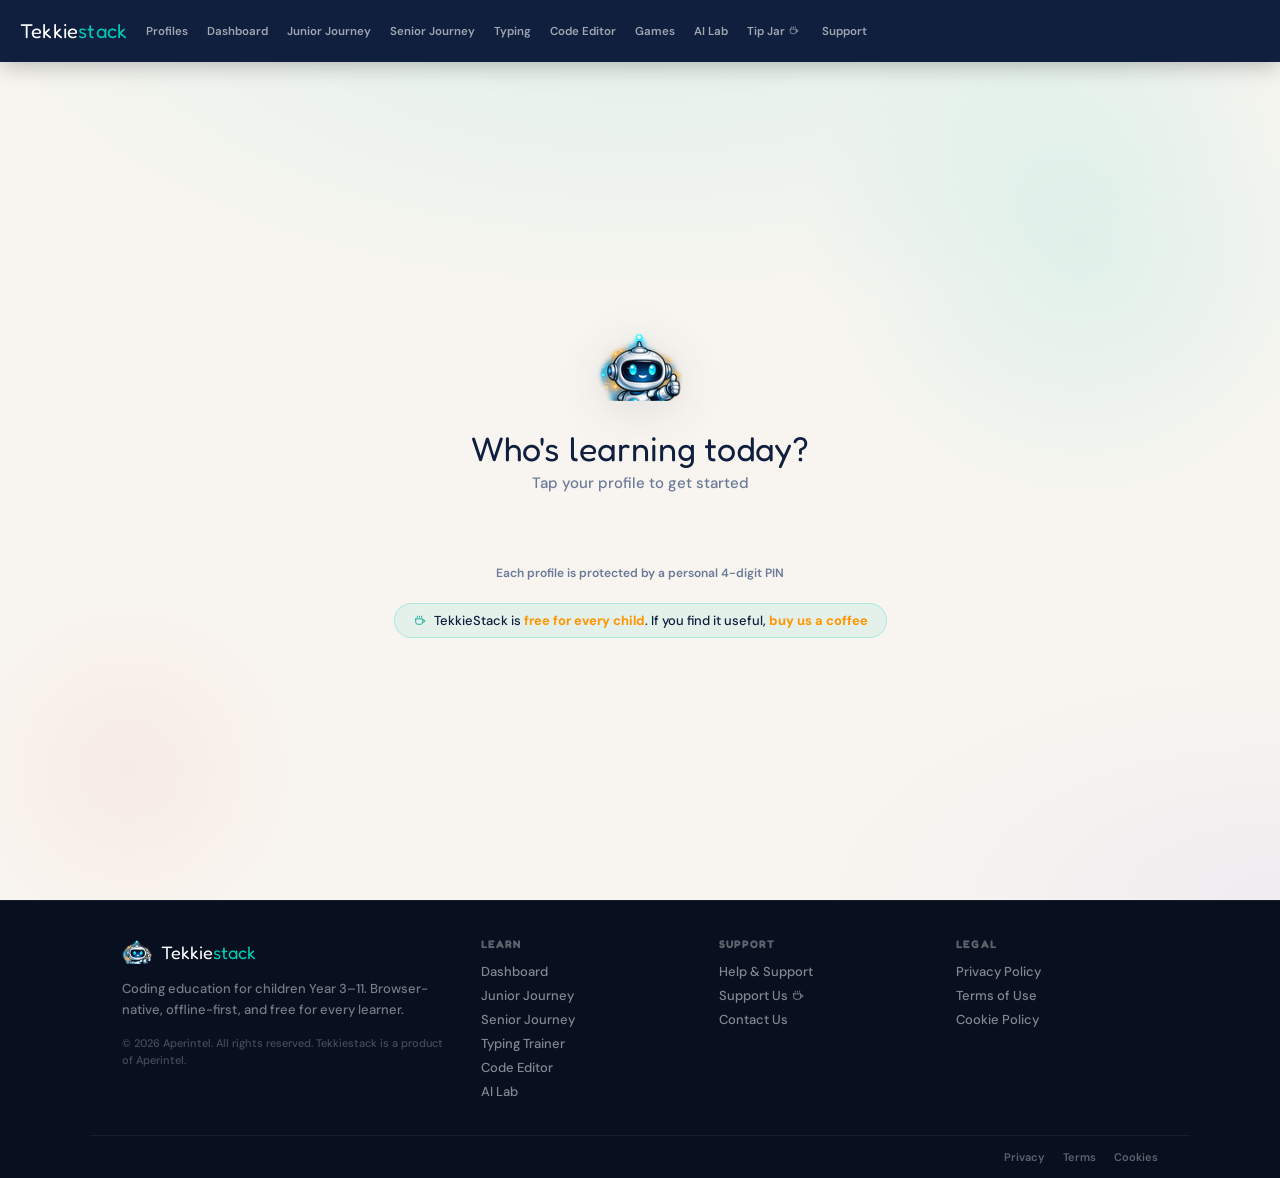
==== commit 51f838e0: "feat(lessons): all activities interactive + self-grading, no free typing Replaced every free-text te" ====
--- a/index.html
+++ b/index.html
@@ -146,7 +146,7 @@
     <div class="picker-ft">Each profile is protected by a personal 4-digit PIN</div>
     <div class="picker-tip-nudge" onclick="go('tipjar')">
       <span>☕</span>
-      <span>TekkieStack is <strong>free for every child</strong>. If you find it useful, <strong>buy us a coffee →</strong></span>
+      <span>TekkieStack is <strong>free for every child</strong>. If you find it useful, <strong>buy us a coffee</strong></span>
     </div>
   </div>
 </div>
@@ -161,7 +161,7 @@
       <h2 id="welH">Hello! 👋</h2>
       <p>Keep the streak alive! You're making great progress.</p>
       <div class="brow">
-        <button class="btn btn-cy" onclick="go('editor')">Continue Learning →</button>
+        <button class="btn btn-cy" onclick="go('editor')">Continue Learning</button>
         <button class="btn" style="background:rgba(255,255,255,.12);color:#fff" onclick="go('ai')">AI Lab</button>
         <button class="btn" style="background:rgba(255,255,255,.08);color:rgba(255,255,255,.7)" onclick="go('typing')">Typing Trainer</button>
       </div>
@@ -273,7 +273,7 @@
         <div class="preview-bar">
           <span class="ts-i ts-i-globe" aria-hidden="true"></span>
           <div class="url-pill">preview · my-page.html</div>
-          <span class="live-badge" id="previewStatusBadge">▶ Press Run</span>
+          <span class="live-badge" id="previewStatusBadge">Press Run</span>
         </div>
         <iframe class="preview-frame" id="previewFrame" sandbox="allow-scripts" title="Live preview of your code"></iframe>
         <!-- Console pane: collapsed by default, expands when there's output -->
@@ -561,7 +561,7 @@
         <button class="av-btn" onclick="selectAvatar(this,'🔥')">🔥</button>
         <button class="av-btn" onclick="selectAvatar(this,'🧠')">🧠</button>
       </div>
-      <button class="btn btn-cy btn-full" onclick="obStep(2)">Continue →</button>
+      <button class="btn btn-cy btn-full" onclick="obStep(2)">Continue</button>
     </div>
 
     <!-- STEP 2: Set PIN -->
@@ -585,7 +585,7 @@
         <input class="pin-box" maxlength="1" type="password" inputmode="numeric" id="pin7" oninput="onPinInput(7)">
       </div>
       <div id="pinSetErr" style="font-size:13px;color:var(--coral);font-weight:600;min-height:17px;margin-bottom:11px"></div>
-      <button class="btn btn-cy btn-full" id="ob2Btn" disabled onclick="obStep(3)">Set PIN &amp; Continue →</button>
+      <button class="btn btn-cy btn-full" id="ob2Btn" disabled onclick="obStep(3)">Set PIN &amp; Continue</button>
     </div>
 
     <!-- STEP 3: Year Group -->
@@ -606,7 +606,7 @@
         <button class="yr-btn" onclick="selectYear(this,11)">Y11</button>
         <button class="yr-btn" onclick="selectYear(this,12)">Y12+</button>
       </div>
-      <button class="btn btn-cy btn-full" id="ob3Btn" disabled onclick="obStep(4)">Continue →</button>
+      <button class="btn btn-cy btn-full" id="ob3Btn" disabled onclick="obStep(4)">Continue</button>
     </div>
 
     <!-- STEP 4: HTML Starter Activity -->
@@ -625,7 +625,7 @@
         <input class="starter-input" id="starterInput" value="<h1>My name is ___</h1>" oninput="starterPreview()">
       </div>
       <div class="starter-preview" id="starterPreview"><span style="color:var(--muted);font-size:14px;font-family:'DM Sans',sans-serif">Replace ___ above to see it appear...</span></div>
-      <button class="btn btn-cy btn-full" id="ob4Btn" disabled onclick="obStep(5)">I did it! →</button>
+      <button class="btn btn-cy btn-full" id="ob4Btn" disabled onclick="obStep(5)">I did it!</button>
     </div>
 
     <!-- STEP 5: Celebration -->
@@ -634,7 +634,7 @@
       <div class="ob-title">You're a builder!</div>
       <div style="font-size:14px;color:var(--muted);margin-bottom:14px;line-height:1.55;font-weight:500">You just wrote your first real web page. That's HTML, the language every website in the world is built with.</div>
       <div style="font-family:'Fredoka One',cursive;font-size:26px;color:var(--cyan);margin-bottom:20px">+25 XP earned!</div>
-      <button class="btn btn-cy btn-full" onclick="finishOnboarding()">Go to my Dashboard →</button>
+      <button class="btn btn-cy btn-full" onclick="finishOnboarding()">Go to my Dashboard</button>
     </div>
 
   </div>
@@ -951,6 +951,7 @@
 <script src="assets/js/session.js"></script>
 <script src="assets/js/xp.js"></script>
 <script src="assets/js/app.js"></script>
+<script src="modules/activities.js"></script>
 <script src="modules/code-editor.js"></script>
 <script src="modules/typing-trainer.js"></script>
 <script src="modules/ai-lab.js"></script>
--- a/assets/css/main.css
+++ b/assets/css/main.css
@@ -1845,3 +1845,365 @@
   .ai-hero-mascot { width: 60px; height: 60px; }
   .ai-hero-mascot svg { width: 30px; height: 30px; }
 }
+
+/* ════════════════════════════════════════════════════════════════════════
+   SERVICE-WORKER UPDATE TOAST
+   Shows briefly when a new SW takes over so the auto-reload feels
+   intentional rather than like a glitch.
+════════════════════════════════════════════════════════════════════════ */
+.sw-update-toast {
+  position: fixed;
+  top: 14px;
+  left: 50%;
+  transform: translate(-50%, -100%);
+  background: linear-gradient(135deg, var(--navy), var(--navy2));
+  color: #fff;
+  border: 1px solid rgba(0,201,177,0.35);
+  border-radius: 999px;
+  padding: 10px 18px 10px 14px;
+  display: inline-flex;
+  align-items: center;
+  gap: 10px;
+  font-family: 'DM Sans', sans-serif;
+  font-size: 13.5px;
+  font-weight: 600;
+  letter-spacing: 0.2px;
+  box-shadow: 0 12px 36px rgba(0,0,0,0.28), 0 0 0 4px rgba(0,201,177,0.10);
+  z-index: 9999;
+  opacity: 0;
+  transition: transform .35s cubic-bezier(.34,1.56,.64,1), opacity .25s ease;
+  pointer-events: none;
+  white-space: nowrap;
+  max-width: calc(100vw - 24px);
+}
+.sw-update-toast.show {
+  transform: translate(-50%, 0);
+  opacity: 1;
+}
+.sw-update-spinner {
+  width: 18px;
+  height: 18px;
+  display: flex;
+  align-items: center;
+  justify-content: center;
+  color: var(--cyan);
+  animation: sw-spin 1s linear infinite;
+}
+.sw-update-spinner svg {
+  width: 18px;
+  height: 18px;
+}
+@keyframes sw-spin {
+  from { transform: rotate(0deg); }
+  to   { transform: rotate(360deg); }
+}
+.sw-update-text {
+  color: rgba(255,255,255,0.95);
+}
+
+@media (max-width: 480px) {
+  .sw-update-toast {
+    font-size: 12.5px;
+    padding: 9px 16px 9px 12px;
+    max-width: calc(100vw - 16px);
+  }
+}
+
+/* ════════════════════════════════════════════════════════════════════════
+   INTERACTIVE ACTIVITY WIDGETS — drag-order, choice, classify, tap-fill.
+   These replace every textarea-style activity in lessons so the system
+   can deterministically grade right vs wrong with no AI dependency.
+════════════════════════════════════════════════════════════════════════ */
+.ts-activity {
+  margin: 18px 0;
+  scroll-margin-top: 80px;
+  transition: outline-color .25s;
+  border-radius: 14px;
+}
+.ts-activity.ts-act-needs-answer {
+  outline: 3px solid var(--amber);
+  outline-offset: 6px;
+}
+.ts-act-card {
+  background: linear-gradient(135deg, #fff 0%, var(--green-l) 100%);
+  border: 1.5px solid var(--border);
+  border-radius: 14px;
+  padding: 18px 18px 14px;
+  position: relative;
+}
+.ts-act-card.ts-act-shake { animation: tsActShake .35s; }
+@keyframes tsActShake {
+  0%,100% { transform: translateX(0); }
+  20% { transform: translateX(-6px); }
+  60% { transform: translateX(6px); }
+  80% { transform: translateX(-3px); }
+}
+.ts-activity.ts-act-done .ts-act-card {
+  background: linear-gradient(135deg, #fff 0%, rgba(46,196,182,0.10) 100%);
+  border-color: var(--green);
+  box-shadow: 0 4px 14px rgba(46,196,182,0.16);
+}
+.ts-act-prompt {
+  font-size: 14.5px;
+  font-weight: 700;
+  color: var(--navy);
+  margin-bottom: 14px;
+  line-height: 1.5;
+}
+.ts-act-bar {
+  display: flex;
+  align-items: center;
+  gap: 12px;
+  margin-top: 14px;
+  flex-wrap: wrap;
+}
+.ts-act-check {
+  background: var(--cyan);
+  color: var(--navy);
+  border: none;
+  padding: 9px 18px;
+  border-radius: 9px;
+  font-family: 'DM Sans', sans-serif;
+  font-size: 13.5px;
+  font-weight: 700;
+  cursor: pointer;
+  transition: all .15s;
+  box-shadow: 0 4px 12px rgba(0,201,177,0.22);
+}
+.ts-act-check:hover { transform: translateY(-1px); box-shadow: 0 6px 16px rgba(0,201,177,0.30); }
+.ts-activity.ts-act-done .ts-act-check {
+  background: var(--green);
+  color: #fff;
+  cursor: default;
+  box-shadow: none;
+  pointer-events: none;
+  opacity: 0.7;
+}
+.ts-act-feedback {
+  font-size: 13px;
+  font-weight: 600;
+  display: inline-flex;
+  align-items: center;
+  gap: 6px;
+}
+.ts-act-feedback-good { color: var(--green); }
+.ts-act-feedback-bad  { color: var(--coral); }
+.ts-act-explain {
+  display: block;
+  margin-top: 4px;
+  font-weight: 500;
+  color: var(--muted);
+}
+
+/* Drag-order widget */
+.ts-act-list {
+  list-style: none;
+  padding: 0;
+  margin: 0;
+  display: flex;
+  flex-direction: column;
+  gap: 8px;
+}
+.ts-act-item {
+  display: flex;
+  align-items: center;
+  gap: 10px;
+  background: #fff;
+  border: 1.5px solid var(--border);
+  border-radius: 10px;
+  padding: 11px 14px;
+  cursor: grab;
+  transition: all .15s;
+  user-select: none;
+}
+.ts-act-item:hover { border-color: var(--cyan); }
+.ts-act-item.ts-act-dragging { opacity: 0.45; cursor: grabbing; }
+.ts-act-item.ts-act-misplaced {
+  border-color: var(--coral);
+  background: rgba(255,107,107,0.06);
+}
+.ts-activity.ts-act-done .ts-act-item {
+  border-color: var(--green);
+  background: rgba(46,196,182,0.06);
+  cursor: default;
+}
+.ts-act-grip {
+  font-family: monospace;
+  color: var(--muted);
+  font-size: 14px;
+  letter-spacing: -2px;
+  flex-shrink: 0;
+}
+.ts-act-text { flex: 1; font-size: 14px; color: var(--navy); }
+.ts-act-arrows { display: flex; flex-direction: column; gap: 2px; flex-shrink: 0; }
+.ts-act-arrows button {
+  width: 24px; height: 18px;
+  background: var(--slate);
+  border: none;
+  border-radius: 4px;
+  font-size: 9px;
+  color: var(--muted);
+  cursor: pointer;
+  padding: 0;
+  line-height: 1;
+}
+.ts-act-arrows button:hover { background: var(--cyan); color: var(--navy); }
+
+/* Choice widget */
+.ts-act-options { display: flex; flex-direction: column; gap: 8px; }
+.ts-act-opt {
+  display: flex;
+  align-items: center;
+  gap: 10px;
+  background: #fff;
+  border: 1.5px solid var(--border);
+  border-radius: 10px;
+  padding: 11px 14px;
+  cursor: pointer;
+  transition: all .15s;
+  font-size: 14px;
+  color: var(--navy);
+}
+.ts-act-opt:hover { border-color: var(--cyan); }
+.ts-act-opt input { accent-color: var(--cyan); margin: 0; flex-shrink: 0; }
+.ts-act-opt-correct { border-color: var(--green); background: rgba(46,196,182,0.10); color: var(--navy); font-weight: 700; }
+.ts-act-opt-wrong   { border-color: var(--coral); background: rgba(255,107,107,0.08); color: var(--coral); }
+
+/* Classify widget */
+.ts-act-pool {
+  display: flex;
+  flex-wrap: wrap;
+  gap: 8px;
+  padding: 12px;
+  background: #fff;
+  border: 1.5px dashed var(--border);
+  border-radius: 10px;
+  min-height: 52px;
+  margin-bottom: 14px;
+  transition: border-color .15s, background .15s;
+}
+.ts-act-pool.ts-act-drop-hover { border-color: var(--cyan); background: var(--green-l); }
+.ts-act-buckets {
+  display: grid;
+  grid-template-columns: repeat(auto-fit, minmax(200px, 1fr));
+  gap: 12px;
+}
+.ts-act-bucket {
+  background: #fff;
+  border: 1.5px solid var(--border);
+  border-radius: 10px;
+  overflow: hidden;
+}
+.ts-act-bucket-label {
+  background: var(--navy);
+  color: var(--cyan);
+  font-family: 'Fredoka One', cursive;
+  font-size: 14px;
+  padding: 8px 14px;
+  text-align: center;
+}
+.ts-act-bucket-drop {
+  padding: 12px;
+  display: flex;
+  flex-wrap: wrap;
+  gap: 8px;
+  min-height: 60px;
+  transition: background .15s;
+}
+.ts-act-bucket-drop.ts-act-drop-hover { background: var(--green-l); }
+.ts-act-chip {
+  background: var(--navy);
+  color: #fff;
+  border: 1.5px solid var(--navy2);
+  border-radius: 999px;
+  padding: 6px 14px;
+  font-size: 13px;
+  font-weight: 600;
+  cursor: grab;
+  user-select: none;
+  transition: all .15s;
+}
+.ts-act-chip:hover { background: var(--navy2); border-color: var(--cyan); }
+.ts-act-chip.ts-act-dragging { opacity: 0.45; cursor: grabbing; }
+.ts-act-chip.ts-act-tap-selected { outline: 3px solid var(--amber); outline-offset: 2px; }
+.ts-act-chip-correct { background: var(--green); border-color: var(--green); }
+.ts-act-chip-wrong   { background: var(--coral); border-color: var(--coral); }
+
+/* Tap-fill widget */
+.ts-act-tf-template {
+  background: #0D1B2E;
+  color: #CDD9F0;
+  font-family: 'JetBrains Mono', monospace;
+  font-size: 13.5px;
+  line-height: 2.2;
+  padding: 14px 18px;
+  border-radius: 10px;
+  margin-bottom: 14px;
+  white-space: pre-wrap;
+}
+.ts-act-tf-blank {
+  background: rgba(0,201,177,0.18);
+  color: var(--cyan);
+  border: 1px dashed var(--cyan);
+  border-radius: 5px;
+  padding: 1px 9px;
+  font-family: 'JetBrains Mono', monospace;
+  font-size: 13px;
+  cursor: pointer;
+  transition: all .15s;
+}
+.ts-act-tf-blank:hover { background: rgba(0,201,177,0.32); }
+.ts-act-tf-blank.ts-act-tf-active { outline: 2px solid var(--amber); }
+.ts-act-tf-blank[data-filled] { background: var(--cyan); color: var(--navy); border-style: solid; }
+.ts-act-tf-blank.ts-act-tf-correct { background: var(--green); color: #fff; border-color: var(--green); }
+.ts-act-tf-blank.ts-act-tf-wrong   { background: var(--coral); color: #fff; border-color: var(--coral); }
+.ts-act-tf-pool {
+  display: flex;
+  flex-wrap: wrap;
+  gap: 8px;
+}
+.ts-act-tf-chip {
+  background: #fff;
+  color: var(--navy);
+  border: 1.5px solid var(--border);
+  border-radius: 999px;
+  padding: 7px 14px;
+  font-family: 'JetBrains Mono', monospace;
+  font-size: 13px;
+  font-weight: 600;
+  cursor: pointer;
+  transition: all .15s;
+}
+.ts-act-tf-chip:hover { background: var(--green-l); border-color: var(--cyan); }
+
+@media (max-width: 480px) {
+  .ts-act-card { padding: 14px 14px 12px; }
+  .ts-act-prompt { font-size: 13.5px; }
+  .ts-act-buckets { grid-template-columns: 1fr; }
+  .ts-act-item { padding: 10px 12px; }
+}
+
+/* Toast shown when user clicks Mark Complete with unfinished activities */
+.ts-act-nudge {
+  position: fixed;
+  top: 14px;
+  left: 50%;
+  transform: translate(-50%, -100%);
+  background: var(--amber);
+  color: var(--navy);
+  border-radius: 999px;
+  padding: 10px 18px;
+  display: inline-flex;
+  align-items: center;
+  gap: 8px;
+  font-family: 'DM Sans', sans-serif;
+  font-size: 13px;
+  font-weight: 700;
+  box-shadow: 0 8px 24px rgba(255,179,71,0.40);
+  z-index: 9999;
+  max-width: calc(100vw - 24px);
+  opacity: 0;
+  transition: transform .35s cubic-bezier(.34,1.56,.64,1), opacity .25s;
+  pointer-events: none;
+}
+.ts-act-nudge.show { transform: translate(-50%, 0); opacity: 1; }
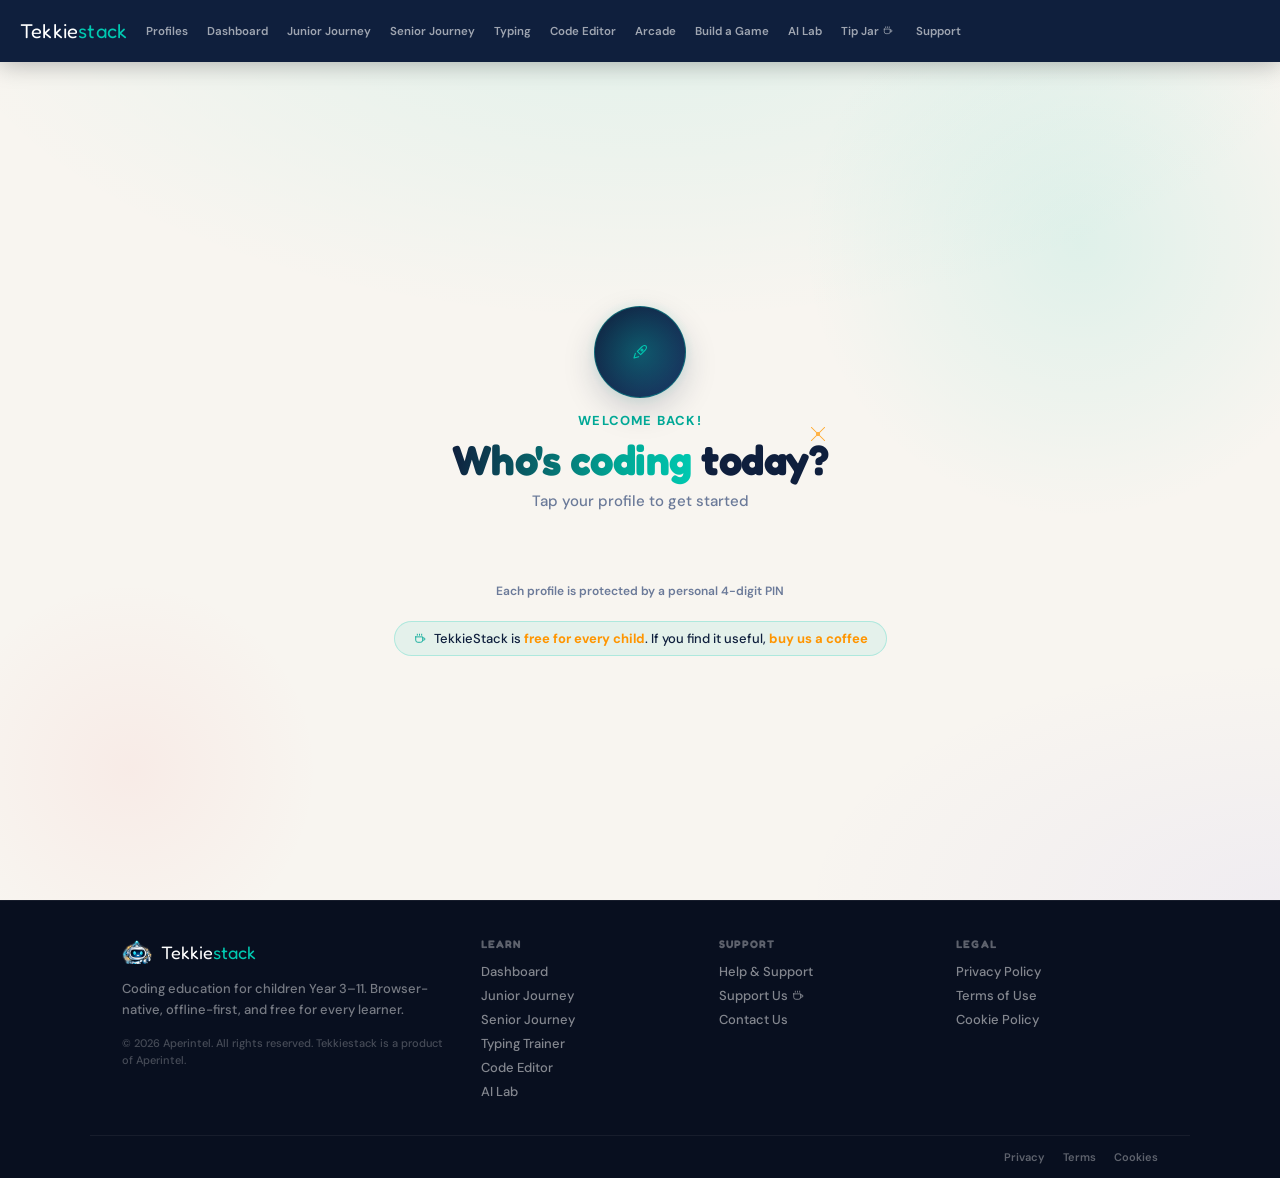
==== commit c259369c: "feat(avatars): replace emoji avatars with vibrant SVG characters New module assets/js/avatars.js exp" ====
--- a/index.html
+++ b/index.html
@@ -31,7 +31,8 @@
     <button class="nb" id="nb-senior"    onclick="need('senior')">Senior Journey</button>
     <button class="nb" id="nb-typing"    onclick="need('typing')">Typing</button>
     <button class="nb" id="nb-editor"    onclick="need('editor')">Code Editor</button>
-    <button class="nb" id="nb-games"     onclick="need('games')">Games</button>
+    <button class="nb" id="nb-games"     onclick="need('games')">Arcade</button>
+    <button class="nb" id="nb-builder"   onclick="need('builder')">Build a Game</button>
     <button class="nb" id="nb-ai"        onclick="need('ai')">AI Lab</button>
     <button class="nb" id="nb-tipjar"    onclick="go('tipjar')">Tip Jar ☕</button>
     <button class="nb" id="nb-support"   onclick="go('support')">Support</button>
@@ -139,13 +140,30 @@
 ════════════════════════════════════════════════════ -->
 <main id="main-content"><div id="s-picker" class="screen on">
   <div class="picker">
-    <img src="assets/img/logo.png" class="picker-logo" alt="TekkieStack">
-    <div class="picker-title">Who's learning today?</div>
+    <!-- Floating decorative shapes (CSS-only, low CPU, respects reduced-motion) -->
+    <div class="picker-shapes" aria-hidden="true">
+      <span class="picker-shape ps-1"></span>
+      <span class="picker-shape ps-2"></span>
+      <span class="picker-shape ps-3"></span>
+      <span class="picker-shape ps-4"></span>
+      <span class="picker-shape ps-5"></span>
+      <span class="picker-shape ps-6"></span>
+    </div>
+
+    <!-- Bobbing mascot with cyan glow ring -->
+    <div class="picker-mascot" aria-hidden="true">
+      <span class="picker-mascot-glow"></span>
+      <span class="ts-i ts-i-rocket"></span>
+    </div>
+
+    <div class="picker-greeting" id="pickerGreeting">Welcome back!</div>
+    <h1 class="picker-title"><span class="picker-title-grad">Who's coding</span> <span class="picker-title-spark">today<span class="picker-spark" aria-hidden="true"></span></span>?</h1>
     <div class="picker-sub" id="pickerSub">Tap your profile to get started</div>
+
     <div class="profiles-grid" id="profilesGrid"></div>
     <div class="picker-ft">Each profile is protected by a personal 4-digit PIN</div>
     <div class="picker-tip-nudge" onclick="go('tipjar')">
-      <span>☕</span>
+      <span class="ts-i ts-i-coffee" aria-hidden="true"></span>
       <span>TekkieStack is <strong>free for every child</strong>. If you find it useful, <strong>buy us a coffee</strong></span>
     </div>
   </div>
@@ -393,6 +411,11 @@
 <div id="s-games" class="screen"></div>
 
 <!-- ════════════════════════════════════════════════════
+     SCREEN: BUILD A GAME
+════════════════════════════════════════════════════ -->
+<div id="s-builder" class="screen"></div>
+
+<!-- ════════════════════════════════════════════════════
      SCREEN: TIP JAR
 ════════════════════════════════════════════════════ -->
 <div id="s-tipjar" class="screen">
@@ -549,18 +572,7 @@
       <input class="ob-input" id="obName" placeholder="Your first name..." oninput="document.getElementById('obNamePreview').textContent=this.value?'Hi '+this.value+'! Great to meet you 👋':''">
       <div id="obNamePreview" style="font-size:14px;color:var(--cyan2);font-weight:700;margin-bottom:14px;min-height:20px"></div>
       <div style="font-size:13px;font-weight:700;color:var(--muted);margin-bottom:9px;text-align:left">Choose your avatar</div>
-      <div class="avatar-grid">
-        <button class="av-btn sel" onclick="selectAvatar(this,'🚀')">🚀</button>
-        <button class="av-btn" onclick="selectAvatar(this,'⚡')">⚡</button>
-        <button class="av-btn" onclick="selectAvatar(this,'🎮')">🎮</button>
-        <button class="av-btn" onclick="selectAvatar(this,'🌟')">🌟</button>
-        <button class="av-btn" onclick="selectAvatar(this,'🦁')">🦁</button>
-        <button class="av-btn" onclick="selectAvatar(this,'🐉')">🐉</button>
-        <button class="av-btn" onclick="selectAvatar(this,'🦊')">🦊</button>
-        <button class="av-btn" onclick="selectAvatar(this,'🎨')">🎨</button>
-        <button class="av-btn" onclick="selectAvatar(this,'🔥')">🔥</button>
-        <button class="av-btn" onclick="selectAvatar(this,'🧠')">🧠</button>
-      </div>
+      <div class="avatar-grid" id="obAvatarGrid"><!-- populated by populateAvatarGrid() --></div>
       <button class="btn btn-cy btn-full" onclick="obStep(2)">Continue</button>
     </div>
 
@@ -946,6 +958,7 @@
      SCRIPTS
 ════════════════════════════════════════════════════ -->
 <script src="assets/js/icons.js"></script>
+<script src="assets/js/avatars.js"></script>
 <script src="assets/js/security.js"></script>
 <script src="assets/js/storage.js"></script>
 <script src="assets/js/session.js"></script>
@@ -961,13 +974,34 @@
 <script src="modules/quiz-gate.js"></script>
 <script src="modules/engagement.js"></script>
 <script src="modules/games.js"></script>
+<script src="modules/game-builder.js"></script>
 
 <script>
 // ── Onboarding state ────────────────────────────────────────────────────
-let _obAvatar   = '🚀';
+let _obAvatar   = 'rocket';
 let _obYear     = null;
 let _pinVals    = Array(8).fill('');   // let (not const) so resetOnboarding can clear it
 let _obGuardian = false;               // true when registering as a parent/guardian/teacher
+
+/**
+ * Render the onboarding avatar grid from the TSAAvatars registry.
+ * Idempotent: rebuilds the grid each time so any newly-added avatars
+ * (or a rotation order change) take effect on next visit.
+ */
+function populateAvatarGrid() {
+  const grid = document.getElementById('obAvatarGrid');
+  if (!grid || !window.TSAAvatars) return;
+  const ids = TSAAvatars.ids();
+  grid.innerHTML = ids.map((id, i) => {
+    const av = TSAAvatars.get(id);
+    return `
+      <button class="av-btn ${i === 0 ? 'sel' : ''}" type="button" data-avatar-id="${id}" onclick="selectAvatar(this, '${id}')" aria-label="${av.name}" style="background:${av.bg}">
+        <span class="av-art" data-no-icons="1">${av.svg}</span>
+        <span class="av-name">${av.name}</span>
+      </button>
+    `;
+  }).join('');
+}
 
 /**
  * resetOnboarding — called every time the onboarding screen opens.
@@ -976,7 +1010,7 @@
  * and the "You're a builder" duplicate-profile bug.
  */
 function resetOnboarding() {
-  _obAvatar   = '🚀';
+  _obAvatar   = 'rocket';
   _obYear     = null;
   _pinVals    = Array(8).fill('');
   _obGuardian = false;
@@ -987,10 +1021,8 @@
   const namePreview = document.getElementById('obNamePreview');
   if (namePreview) namePreview.textContent = '';
 
-  // Avatar grid — restore default selection
-  document.querySelectorAll('.av-btn').forEach(b => b.classList.remove('sel'));
-  const firstAv = document.querySelector('.av-btn');
-  if (firstAv) firstAv.classList.add('sel');
+  // Avatar grid — rebuild from registry, first option selected by default
+  populateAvatarGrid();
 
   // PIN fields
   for (let i = 0; i < 8; i++) {
@@ -1025,9 +1057,10 @@
     if (el) el.style.display = i === n ? 'block' : 'none';
   }
 }
-function selectAvatar(el, em) {
+function selectAvatar(el, idOrEmoji) {
   document.querySelectorAll('.av-btn').forEach(b => b.classList.remove('sel'));
-  el.classList.add('sel'); _obAvatar = em;
+  el.classList.add('sel');
+  _obAvatar = idOrEmoji;
 }
 function selectYear(el, y) {
   document.querySelectorAll('.yr-btn').forEach(b => b.classList.remove('sel'));
--- a/assets/css/main.css
+++ b/assets/css/main.css
@@ -393,10 +393,64 @@
 .ob-desc { font-size:14px; color:var(--muted); margin-bottom:24px; line-height:1.55; font-weight:500; }
 .ob-input { width:100%; padding:14px 16px; border:1.5px solid var(--border); border-radius:11px; font-family:'Fredoka One',cursive; font-size:19px; text-align:center; outline:none; margin-bottom:12px; transition:border-color .2s; }
 .ob-input:focus { border-color:var(--cyan); }
-.avatar-grid { display:grid; grid-template-columns:repeat(5,1fr); gap:7px; margin-bottom:20px; }
-.av-btn { aspect-ratio:1; border-radius:9px; border:1.5px solid var(--border); font-size:23px; cursor:pointer; background:#fff; transition:all .17s; display:flex; align-items:center; justify-content:center; }
-.av-btn:hover { border-color:var(--cyan); background:var(--slate); }
-.av-btn.sel { border-color:var(--cyan); background:#F0FDFB; transform:scale(1.1); }
+/* ── Avatar system ────────────────────────────────────────────────────── */
+/* Generic .ts-avatar wrapper used everywhere a profile avatar is shown.
+   Sizes are passed inline via TSAAvatars.mount({size}). */
+.ts-avatar { display:inline-flex; align-items:center; justify-content:center; line-height:0; }
+.ts-avatar svg { width:100%; height:100%; display:block; }
+.ts-avatar-fallback { display:inline-flex; align-items:center; justify-content:center; }
+
+/* Onboarding pick grid — premium card per avatar with name label */
+.avatar-grid {
+  display:grid;
+  grid-template-columns:repeat(3,1fr);
+  gap:10px;
+  margin-bottom:20px;
+}
+.av-btn {
+  position:relative;
+  border-radius:14px;
+  border:2px solid transparent;
+  cursor:pointer;
+  transition:transform .18s cubic-bezier(.34,1.56,.64,1), border-color .18s, box-shadow .18s;
+  display:flex; flex-direction:column; align-items:center; justify-content:flex-start;
+  padding:9px 6px 8px;
+  overflow:hidden;
+  box-shadow:0 1px 3px rgba(15,31,61,.06);
+}
+.av-btn .av-art {
+  width:62px; height:62px; display:flex; align-items:center; justify-content:center;
+  border-radius:50%;
+  margin-bottom:4px;
+}
+.av-btn .av-art svg { width:100%; height:100%; display:block; }
+.av-btn .av-name {
+  font-family:'DM Sans',sans-serif;
+  font-size:10.5px; font-weight:700;
+  color:var(--navy); letter-spacing:.2px;
+  white-space:nowrap;
+}
+.av-btn:hover { transform:translateY(-2px); box-shadow:0 8px 20px rgba(15,31,61,.12); }
+.av-btn.sel {
+  border-color:var(--cyan);
+  transform:scale(1.06) translateY(-2px);
+  box-shadow:0 10px 24px rgba(0,201,177,.32), 0 0 0 4px rgba(0,201,177,.14);
+}
+.av-btn.sel::after {
+  content:''; position:absolute; top:6px; right:6px;
+  width:18px; height:18px; border-radius:50%;
+  background:var(--cyan);
+  background-image:linear-gradient(135deg,#00C9B1,#00897B);
+  box-shadow:0 2px 6px rgba(0,201,177,.5);
+}
+.av-btn.sel::before {
+  content:'\2713';
+  position:absolute; top:6px; right:6px;
+  width:18px; height:18px;
+  display:flex; align-items:center; justify-content:center;
+  color:#fff; font-size:11px; font-weight:800;
+  z-index:1;
+}
 .year-grid { display:grid; grid-template-columns:repeat(5,1fr); gap:6px; margin-bottom:20px; }
 .yr-btn { aspect-ratio:1; border-radius:9px; border:1.5px solid var(--border); font-size:12px; font-weight:800; cursor:pointer; background:#fff; transition:all .17s; display:flex; align-items:center; justify-content:center; font-family:'DM Sans',sans-serif; color:var(--ink); }
 .yr-btn:hover { border-color:var(--cyan); }
@@ -597,8 +651,10 @@
   /* ── Onboarding ── */
   .ob-card  { padding: 24px 16px; }
   .ob-title { font-size: 22px; }
-  .avatar-grid { grid-template-columns: repeat(5, 1fr); gap: 5px; }
-  .av-btn { font-size: 18px; }
+  .avatar-grid { grid-template-columns: repeat(3, 1fr); gap: 7px; }
+  .av-btn { padding: 7px 4px 6px; }
+  .av-btn .av-art { width: 52px; height: 52px; }
+  .av-btn .av-name { font-size: 9.5px; }
   .year-grid { grid-template-columns: repeat(5, 1fr); gap: 4px; }
 
   /* ── Modals ── */
@@ -1443,6 +1499,167 @@
 
 /* Picker footer note */
 .picker .picker-ft { color: var(--muted); }
+
+/* ════════════════════════════════════════════════════════════════════════
+   PICKER PLAYFUL UPGRADES — floating shapes, bobbing mascot, gradient
+   title, time-of-day greeting. Premium-feeling but more alive.
+════════════════════════════════════════════════════════════════════════ */
+
+/* Background floating shapes */
+.picker-shapes {
+  position: absolute;
+  inset: 0;
+  pointer-events: none;
+  overflow: hidden;
+  z-index: 0;
+}
+.picker-shape {
+  position: absolute;
+  border-radius: 50%;
+  filter: blur(0.5px);
+  will-change: transform;
+}
+.picker-shape.ps-1 { top: 8%;  left: 6%;  width: 90px;  height: 90px;  background: radial-gradient(circle, rgba(0,201,177,0.18), transparent 65%); animation: pickerFloat1 16s ease-in-out infinite; }
+.picker-shape.ps-2 { top: 18%; right: 8%; width: 60px;  height: 60px;  background: radial-gradient(circle, rgba(255,179,71,0.16), transparent 65%); animation: pickerFloat2 14s ease-in-out infinite; }
+.picker-shape.ps-3 { bottom: 14%; left: 10%; width: 70px; height: 70px; background: radial-gradient(circle, rgba(108,99,255,0.15), transparent 65%); animation: pickerFloat3 19s ease-in-out infinite; }
+.picker-shape.ps-4 { bottom: 22%; right: 12%; width: 110px; height: 110px; background: radial-gradient(circle, rgba(255,107,107,0.10), transparent 65%); animation: pickerFloat4 22s ease-in-out infinite; }
+.picker-shape.ps-5 { top: 50%; left: 50%; width: 40px; height: 40px; background: radial-gradient(circle, rgba(0,201,177,0.20), transparent 65%); animation: pickerFloat5 13s ease-in-out infinite; transform: translate(-200px, -120px); }
+.picker-shape.ps-6 { top: 38%; right: 4%; width: 50px; height: 50px; background: radial-gradient(circle, rgba(128,232,222,0.20), transparent 65%); animation: pickerFloat6 17s ease-in-out infinite; }
+
+@keyframes pickerFloat1 { 0%,100% { transform: translate(0,0) rotate(0); } 50% { transform: translate(30px, -20px) rotate(180deg); } }
+@keyframes pickerFloat2 { 0%,100% { transform: translate(0,0); } 50% { transform: translate(-25px, 15px); } }
+@keyframes pickerFloat3 { 0%,100% { transform: translate(0,0) rotate(0); } 50% { transform: translate(20px, -25px) rotate(140deg); } }
+@keyframes pickerFloat4 { 0%,100% { transform: translate(0,0); } 50% { transform: translate(-30px, -10px); } }
+@keyframes pickerFloat5 { 0%,100% { transform: translate(-200px, -120px); } 50% { transform: translate(-180px, -100px); } }
+@keyframes pickerFloat6 { 0%,100% { transform: translate(0,0) rotate(0); } 50% { transform: translate(-15px, 20px) rotate(-90deg); } }
+
+/* Bobbing mascot */
+.picker-mascot {
+  position: relative;
+  z-index: 1;
+  width: 92px;
+  height: 92px;
+  margin: 0 auto 14px;
+  display: flex;
+  align-items: center;
+  justify-content: center;
+  background: linear-gradient(135deg, var(--navy), var(--navy2));
+  border-radius: 50%;
+  border: 1.5px solid rgba(0,201,177,0.35);
+  color: var(--cyan);
+  box-shadow: 0 12px 32px rgba(15,31,61,0.18);
+  animation: pickerBob 4s ease-in-out infinite;
+}
+.picker-mascot svg { width: 44px; height: 44px; }
+.picker-mascot-glow {
+  position: absolute;
+  inset: -14px;
+  border-radius: 50%;
+  background: radial-gradient(circle, rgba(0,201,177,0.30), transparent 65%);
+  z-index: -1;
+  animation: pickerGlow 3s ease-in-out infinite;
+}
+@keyframes pickerBob { 0%,100% { transform: translateY(0); } 50% { transform: translateY(-6px); } }
+@keyframes pickerGlow {
+  0%,100% { opacity: 0.4; transform: scale(1); }
+  50%     { opacity: 1;   transform: scale(1.12); }
+}
+
+/* Time-of-day greeting */
+.picker-greeting {
+  position: relative;
+  z-index: 1;
+  font-family: 'DM Sans', sans-serif;
+  font-size: 13px;
+  font-weight: 700;
+  color: var(--cyan2);
+  letter-spacing: 1.2px;
+  text-transform: uppercase;
+  margin-bottom: 8px;
+}
+
+/* Gradient title with sparkle */
+.picker .picker-title {
+  position: relative;
+  z-index: 1;
+  font-family: 'Fredoka One', cursive;
+  font-size: clamp(28px, 5.5vw, 42px);
+  line-height: 1.1;
+  margin: 0 0 8px;
+  letter-spacing: -0.5px;
+}
+.picker-title-grad {
+  background: linear-gradient(95deg, var(--navy) 0%, var(--cyan2) 70%, var(--cyan) 100%);
+  -webkit-background-clip: text;
+  background-clip: text;
+  -webkit-text-fill-color: transparent;
+  color: transparent;
+}
+.picker-title-spark {
+  position: relative;
+  color: var(--navy);
+  display: inline-block;
+}
+.picker-spark {
+  position: absolute;
+  top: -10px;
+  right: -16px;
+  width: 14px;
+  height: 14px;
+  background:
+    radial-gradient(circle, var(--amber) 0%, var(--amber) 22%, transparent 24%),
+    linear-gradient(45deg, transparent 46%, var(--amber) 48%, var(--amber) 52%, transparent 54%),
+    linear-gradient(-45deg, transparent 46%, var(--amber) 48%, var(--amber) 52%, transparent 54%);
+  background-size: 100% 100%, 100% 100%, 100% 100%;
+  background-repeat: no-repeat;
+  animation: pickerSpark 2.4s ease-in-out infinite;
+}
+@keyframes pickerSpark {
+  0%, 100% { opacity: 0.5; transform: scale(0.8) rotate(0); }
+  50%      { opacity: 1;   transform: scale(1.2) rotate(180deg); }
+}
+
+/* Profile cards: subtle sparkle on hover */
+.picker .profile-card {
+  position: relative;
+  overflow: hidden;
+}
+.picker .profile-card::after {
+  content: '';
+  position: absolute;
+  top: 8px;
+  right: 8px;
+  width: 14px;
+  height: 14px;
+  background: radial-gradient(circle, var(--amber) 0%, var(--amber) 24%, transparent 26%),
+    linear-gradient(45deg, transparent 46%, var(--amber) 48%, var(--amber) 52%, transparent 54%),
+    linear-gradient(-45deg, transparent 46%, var(--amber) 48%, var(--amber) 52%, transparent 54%);
+  background-size: 100% 100%, 100% 100%, 100% 100%;
+  background-repeat: no-repeat;
+  opacity: 0;
+  transition: opacity .25s, transform .25s;
+  pointer-events: none;
+}
+.picker .profile-card:hover::after {
+  opacity: 1;
+  transform: rotate(180deg) scale(1.1);
+}
+
+/* Picker should sit above the floating shapes */
+.picker > * { position: relative; z-index: 1; }
+
+/* Reduced motion: stop everything that bounces or floats */
+@media (prefers-reduced-motion: reduce) {
+  .picker-shape, .picker-mascot, .picker-mascot-glow, .picker-spark { animation: none !important; }
+}
+
+/* Hide floating shapes on tiny phones to save battery */
+@media (max-width: 480px) {
+  .picker-shape.ps-3, .picker-shape.ps-4, .picker-shape.ps-6 { display: none; }
+  .picker-mascot { width: 76px; height: 76px; }
+  .picker-mascot svg { width: 36px; height: 36px; }
+  .picker-greeting { font-size: 11.5px; }
+}
 
 /* ════════════════════════════════════════════════════════════════════════
    CODE-PANE FOOTER — Run + Hint adjacent to the preview output
@@ -2183,6 +2400,471 @@
   .ts-act-item { padding: 10px 12px; }
 }
 
+/* ════════════════════════════════════════════════════════════════════════
+   GAMES HUB — additions for new games (tower, snake, reaction, memory)
+════════════════════════════════════════════════════════════════════════ */
+.game-card {
+  position: relative;
+  text-align: left;
+  font-family: inherit;
+  border: 1.5px solid var(--border);
+  background: #fff;
+}
+.game-card-badge {
+  position: absolute;
+  top: 12px; right: 12px;
+  background: var(--amber);
+  color: var(--navy);
+  font-family: 'Fredoka One', cursive;
+  font-size: 10.5px;
+  letter-spacing: 1px;
+  padding: 3px 8px;
+  border-radius: 999px;
+  text-transform: uppercase;
+}
+.ts-instructions {
+  font-size: 13.5px;
+  color: var(--muted);
+  font-weight: 600;
+  margin-bottom: 14px;
+  text-align: center;
+}
+
+/* Tower Stacker */
+.ts-stack-wrap {
+  display: flex;
+  flex-direction: column;
+  align-items: center;
+  gap: 10px;
+}
+#tsStackCanvas {
+  background: #0F1F3D;
+  border-radius: 14px;
+  border: 1.5px solid var(--border);
+  max-width: 100%;
+  height: auto;
+  cursor: pointer;
+  touch-action: manipulation;
+  box-shadow: 0 8px 24px rgba(0,0,0,0.25);
+}
+.ts-stack-score {
+  font-family: 'Fredoka One', cursive;
+  font-size: 17px;
+  color: var(--navy);
+}
+
+/* Code Snake */
+.ts-snake-wrap {
+  display: flex;
+  justify-content: center;
+  margin-bottom: 14px;
+}
+#csCanvas {
+  background: #0F1F3D;
+  border-radius: 14px;
+  border: 1.5px solid var(--border);
+  max-width: 100%;
+  height: auto;
+}
+.ts-snake-controls {
+  display: flex;
+  flex-direction: column;
+  align-items: center;
+  gap: 6px;
+}
+.ts-snake-row { display: flex; gap: 6px; }
+.ts-snake-btn {
+  width: 52px; height: 52px;
+  background: var(--navy);
+  color: var(--cyan);
+  border: 1.5px solid var(--navy2);
+  border-radius: 12px;
+  font-size: 18px;
+  cursor: pointer;
+  display: flex;
+  align-items: center;
+  justify-content: center;
+  transition: all .12s;
+  touch-action: manipulation;
+}
+.ts-snake-btn:active { transform: scale(0.94); background: var(--cyan); color: var(--navy); }
+
+/* Reaction Test */
+.ts-react-arena {
+  border-radius: 14px;
+  height: 320px;
+  display: flex;
+  flex-direction: column;
+  align-items: center;
+  justify-content: center;
+  cursor: pointer;
+  user-select: none;
+  transition: background .15s;
+  touch-action: manipulation;
+}
+.ts-react-msg {
+  color: #fff;
+  font-family: 'Fredoka One', cursive;
+  font-size: 26px;
+  text-align: center;
+  padding: 0 16px;
+}
+.ts-react-big {
+  color: rgba(255,255,255,0.85);
+  font-family: 'JetBrains Mono', monospace;
+  font-size: 38px;
+  margin-top: 10px;
+}
+
+/* Memory Match */
+.mm-grid {
+  display: grid;
+  grid-template-columns: repeat(4, 1fr);
+  gap: 10px;
+  max-width: 460px;
+  margin: 0 auto;
+}
+.mm-card {
+  position: relative;
+  aspect-ratio: 1;
+  border: none;
+  background: transparent;
+  cursor: pointer;
+  perspective: 600px;
+  font-family: inherit;
+  padding: 0;
+}
+.mm-card .mm-back, .mm-card .mm-front {
+  position: absolute;
+  inset: 0;
+  border-radius: 12px;
+  display: flex;
+  align-items: center;
+  justify-content: center;
+  font-family: 'JetBrains Mono', monospace;
+  font-size: 18px;
+  font-weight: 700;
+  backface-visibility: hidden;
+  transition: transform .35s ease;
+}
+.mm-card .mm-back {
+  background: linear-gradient(135deg, var(--navy), var(--navy2));
+  border: 1.5px solid var(--navy3);
+  color: var(--cyan);
+}
+.mm-card .mm-back::before {
+  content: '?';
+  font-size: 24px;
+  font-family: 'Fredoka One', cursive;
+}
+.mm-card .mm-front {
+  background: var(--cyan);
+  color: var(--navy);
+  transform: rotateY(180deg);
+}
+.mm-card.flipped .mm-back  { transform: rotateY(-180deg); }
+.mm-card.flipped .mm-front { transform: rotateY(0deg); }
+.mm-card.matched .mm-front {
+  background: var(--green);
+  color: #fff;
+  pointer-events: none;
+}
+
+@media (max-width: 480px) {
+  .mm-grid { grid-template-columns: repeat(4, 1fr); gap: 7px; }
+  .mm-card .mm-front, .mm-card .mm-back { font-size: 14px; }
+  .ts-snake-btn { width: 46px; height: 46px; }
+  .ts-react-arena { height: 260px; }
+  .ts-react-msg { font-size: 20px; }
+  .ts-react-big { font-size: 30px; }
+}
+
+/* ════════════════════════════════════════════════════════════════════════
+   GAME BUILDER (guided projects)
+════════════════════════════════════════════════════════════════════════ */
+.builder-screen { max-width: 1100px; margin: 0 auto; padding: 26px 18px 60px; }
+.builder-header { text-align: center; margin-bottom: 28px; }
+.builder-h { font-family: 'Fredoka One', cursive; font-size: 32px; color: var(--navy); margin: 0; }
+.builder-sub { font-size: 14px; color: var(--muted); font-weight: 500; margin-top: 6px; max-width: 600px; margin-left: auto; margin-right: auto; }
+
+.builder-grid {
+  display: grid;
+  grid-template-columns: repeat(auto-fit, minmax(240px, 1fr));
+  gap: 14px;
+}
+.builder-card {
+  position: relative;
+  background: #fff;
+  border: 1.5px solid var(--border);
+  border-radius: var(--r-lg);
+  padding: 20px 18px 16px;
+  text-align: left;
+  cursor: pointer;
+  transition: all .22s;
+  font-family: inherit;
+  display: flex;
+  flex-direction: column;
+}
+.builder-card:hover {
+  border-color: var(--cyan);
+  transform: translateY(-3px);
+  box-shadow: 0 14px 32px rgba(15,31,61,0.10);
+}
+.builder-level {
+  align-self: flex-start;
+  font-size: 10.5px;
+  font-weight: 700;
+  letter-spacing: 1px;
+  text-transform: uppercase;
+  padding: 3px 10px;
+  border-radius: 999px;
+  margin-bottom: 12px;
+}
+.builder-icon { font-size: 28px; margin-bottom: 10px; }
+.builder-icon svg { width: 32px; height: 32px; }
+.builder-title { font-family: 'Fredoka One', cursive; font-size: 19px; color: var(--navy); margin-bottom: 4px; }
+.builder-tagline { font-size: 13px; color: var(--muted); font-weight: 500; line-height: 1.5; margin-bottom: 12px; min-height: 38px; }
+.builder-meta { font-size: 12px; color: var(--muted); font-weight: 700; }
+.builder-progress {
+  margin-top: 10px;
+  height: 5px;
+  background: var(--slate);
+  border-radius: 3px;
+  overflow: hidden;
+}
+.builder-progress-bar { height: 100%; transition: width .4s ease; }
+.builder-prog-text { font-size: 11px; color: var(--muted); margin-top: 6px; font-weight: 600; }
+.builder-done {
+  margin-top: 8px;
+  font-size: 12px;
+  color: var(--green);
+  font-weight: 700;
+  display: inline-flex;
+  align-items: center;
+  gap: 5px;
+}
+
+/* Project step view */
+.builder-project-header {
+  display: flex;
+  align-items: center;
+  gap: 16px;
+  background: #fff;
+  border: 1.5px solid var(--border);
+  border-radius: var(--r-lg);
+  padding: 16px 22px;
+  margin-bottom: 18px;
+  border-top: 4px solid var(--cyan);
+}
+.builder-project-icon {
+  width: 56px; height: 56px;
+  border-radius: 14px;
+  display: flex; align-items: center; justify-content: center;
+  font-size: 26px;
+}
+.builder-project-icon svg { width: 28px; height: 28px; }
+.builder-project-header h2 {
+  font-family: 'Fredoka One', cursive;
+  font-size: 22px;
+  color: var(--navy);
+  margin: 0 0 3px;
+}
+.builder-project-header p {
+  font-size: 13px;
+  color: var(--muted);
+  font-weight: 500;
+  margin: 0;
+}
+
+.builder-steps-bar {
+  display: flex;
+  gap: 6px;
+  margin-bottom: 16px;
+  flex-wrap: wrap;
+}
+.builder-step-pill {
+  width: 32px; height: 32px;
+  border-radius: 50%;
+  background: var(--slate);
+  color: var(--muted);
+  font-family: 'Fredoka One', cursive;
+  font-size: 14px;
+  display: flex;
+  align-items: center;
+  justify-content: center;
+  transition: all .25s;
+}
+.builder-step-pill.done { color: #fff; }
+.builder-step-pill.active { color: #fff; transform: scale(1.15); box-shadow: 0 4px 12px rgba(0,201,177,0.35); }
+
+.builder-instruction {
+  background: linear-gradient(135deg, #F0FDFB 0%, #fff 100%);
+  border: 1.5px solid var(--border);
+  border-left: 4px solid var(--cyan);
+  border-radius: 11px;
+  padding: 16px 20px;
+  margin-bottom: 16px;
+  font-size: 14.5px;
+  line-height: 1.7;
+  color: var(--navy);
+}
+.builder-instruction p { margin: 0; }
+.builder-instruction code {
+  background: #0D1B2E;
+  color: #A5F3FC;
+  padding: 2px 7px;
+  border-radius: 4px;
+  font-family: 'JetBrains Mono', monospace;
+  font-size: 12.5px;
+}
+
+/* Step hint pane — collapsible "Show example" reveal */
+.builder-hint { margin-bottom: 16px; }
+.builder-hint-toggle {
+  display: inline-flex; align-items: center; gap: 8px;
+  background: rgba(255,179,71,0.12);
+  border: 1px solid rgba(255,179,71,0.45);
+  color: #B86E00;
+  font-family: 'DM Sans', sans-serif;
+  font-size: 13px; font-weight: 700;
+  padding: 8px 14px; border-radius: 8px;
+  cursor: pointer; transition: all .18s;
+}
+.builder-hint-toggle:hover { background: rgba(255,179,71,0.20); }
+.builder-hint-toggle .ts-i { width: 16px; height: 16px; }
+.builder-hint-body {
+  margin-top: 10px;
+  background: #0D1B2E;
+  border-radius: 11px;
+  padding: 14px 16px;
+  border: 1px solid rgba(255,179,71,0.25);
+}
+.builder-hint-intro {
+  color: rgba(255,255,255,0.78);
+  font-size: 12.5px;
+  line-height: 1.55;
+  margin-bottom: 10px;
+}
+.builder-hint-code {
+  margin: 0 0 10px;
+  background: #061226;
+  border-radius: 8px;
+  padding: 12px 14px;
+  overflow-x: auto;
+  max-height: 320px;
+  overflow-y: auto;
+}
+.builder-hint-code code {
+  font-family: 'JetBrains Mono', monospace;
+  font-size: 12.5px;
+  line-height: 1.55;
+  color: #C7F4EE;
+  white-space: pre;
+}
+.builder-hint-paste {
+  font-size: 12.5px; padding: 6px 12px;
+}
+
+.builder-editor-wrap {
+  display: grid;
+  grid-template-columns: 1fr 1fr;
+  gap: 14px;
+  margin-bottom: 14px;
+}
+.builder-editor-pane, .builder-preview-pane {
+  background: #0D1B2E;
+  border-radius: var(--r-lg);
+  overflow: hidden;
+  display: flex;
+  flex-direction: column;
+  min-height: 380px;
+}
+.builder-preview-pane { background: #fff; border: 1.5px solid var(--border); }
+.builder-pane-bar {
+  background: rgba(255,255,255,0.04);
+  padding: 8px 14px;
+  border-bottom: 1px solid rgba(255,255,255,0.08);
+}
+.builder-preview-pane .builder-pane-bar {
+  background: var(--slate);
+  border-bottom: 1px solid var(--border);
+}
+.builder-pane-label {
+  font-family: 'JetBrains Mono', monospace;
+  font-size: 12px;
+  color: rgba(255,255,255,0.5);
+  font-weight: 600;
+}
+.builder-preview-pane .builder-pane-label { color: var(--muted); }
+.builder-code {
+  flex: 1;
+  background: transparent;
+  border: none;
+  outline: none;
+  resize: none;
+  padding: 14px;
+  font-family: 'JetBrains Mono', monospace;
+  font-size: 13.5px;
+  line-height: 1.7;
+  color: #CDD9F0;
+  width: 100%;
+  box-sizing: border-box;
+}
+#builderPreview {
+  flex: 1;
+  border: none;
+  width: 100%;
+}
+.builder-pane-footer {
+  display: flex;
+  gap: 8px;
+  padding: 10px 12px;
+  background: rgba(255,255,255,0.03);
+  border-top: 1px solid rgba(255,255,255,.07);
+}
+.builder-pane-footer .btn {
+  flex: 1;
+  justify-content: center;
+}
+
+.builder-bar {
+  display: flex;
+  justify-content: space-between;
+  gap: 10px;
+  margin-top: 8px;
+  flex-wrap: wrap;
+}
+.builder-check-btn {
+  background: var(--cyan);
+  color: var(--navy);
+  font-weight: 700;
+  font-size: 14.5px;
+  padding: 12px 22px;
+  box-shadow: 0 4px 16px rgba(0,201,177,0.32);
+}
+.builder-feedback {
+  margin-top: 12px;
+  padding: 11px 16px;
+  border-radius: 10px;
+  font-size: 13.5px;
+  font-weight: 600;
+  display: none;
+  align-items: center;
+  gap: 8px;
+}
+.builder-feedback.good { display: inline-flex; background: rgba(46,196,182,0.10); color: var(--green); border: 1px solid rgba(46,196,182,0.30); }
+.builder-feedback.bad  { display: inline-flex; background: rgba(255,107,107,0.10); color: var(--coral); border: 1px solid rgba(255,107,107,0.30); }
+
+@media (max-width: 768px) {
+  .builder-editor-wrap { grid-template-columns: 1fr; }
+  .builder-editor-pane, .builder-preview-pane { min-height: 280px; }
+  .builder-instruction { font-size: 13.5px; }
+}
+@media (max-width: 480px) {
+  .builder-h { font-size: 26px; }
+  .builder-card { padding: 16px 14px 14px; }
+}
+
 /* Toast shown when user clicks Mark Complete with unfinished activities */
 .ts-act-nudge {
   position: fixed;
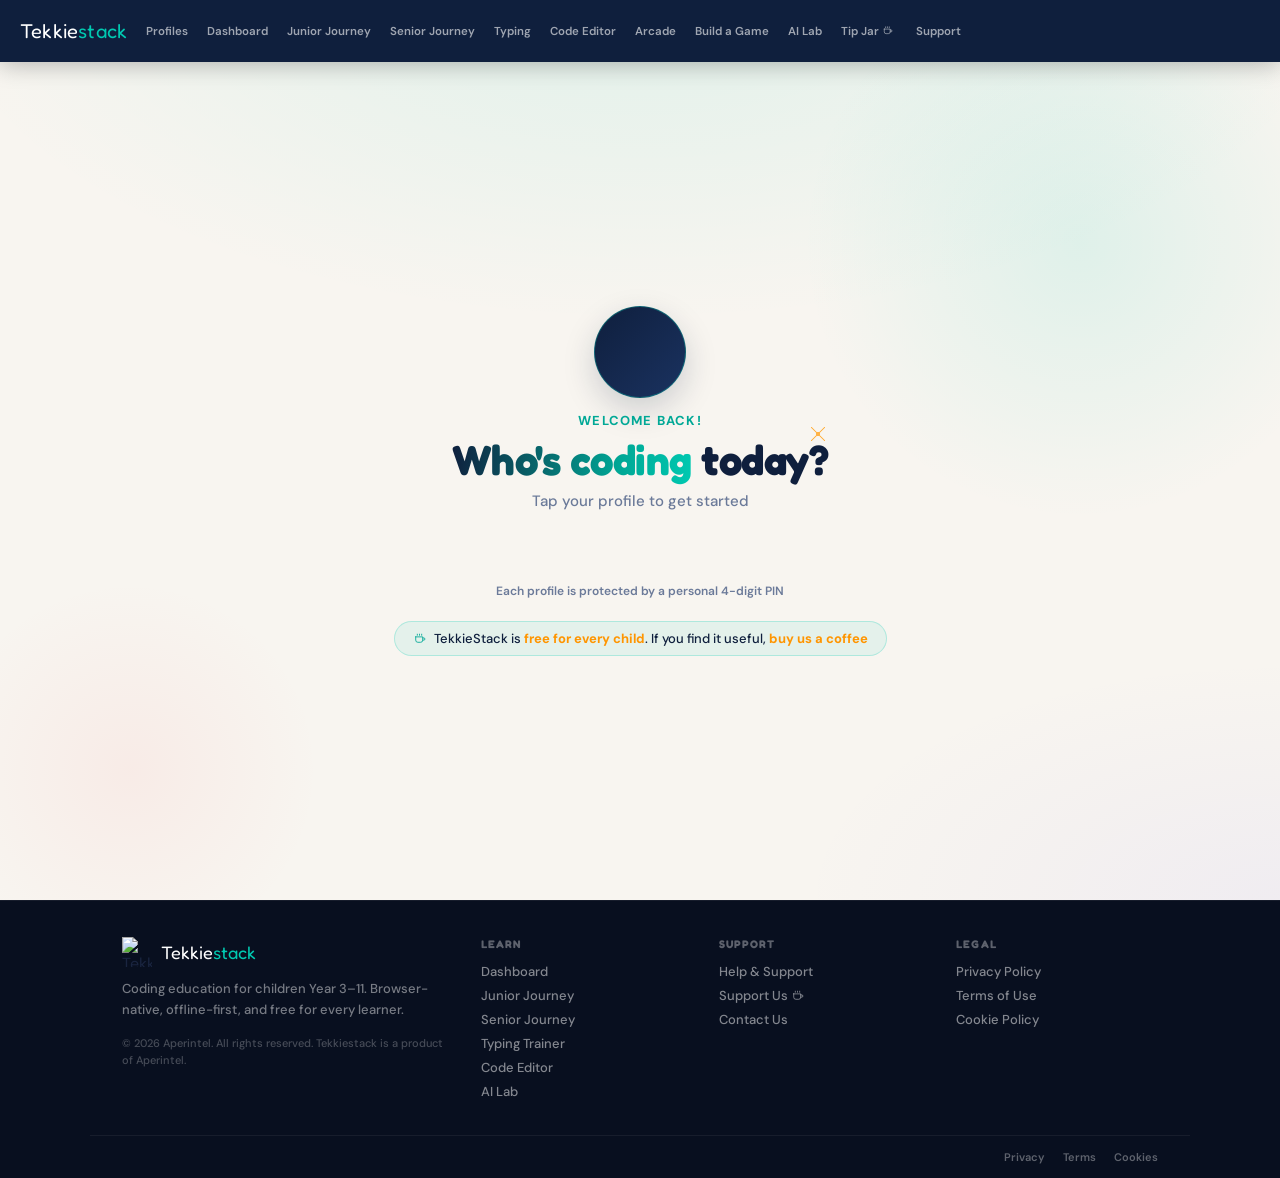
==== commit 8b24df38: "fix(footer): replace old PNG robot logo with current stacked-cubes SVG (kept 30x30 sizing so layout " ====
--- a/index.html
+++ b/index.html
@@ -7,6 +7,7 @@
 <meta name="description" content="TekkieStack, Coding education for children Year 3–11. Browser-native, offline-first.">
 <title>TekkieStack 2.0</title>
 <link rel="manifest" href="/manifest.json">
+<link rel="icon" type="image/svg+xml" href="assets/img/logo.svg">
 <link rel="icon" type="image/png" href="assets/img/logo.png">
 <link rel="apple-touch-icon" href="assets/img/logo.png">
 <link rel="stylesheet" href="assets/css/main.css">
@@ -150,10 +151,9 @@
       <span class="picker-shape ps-6"></span>
     </div>
 
-    <!-- Bobbing mascot with cyan glow ring -->
-    <div class="picker-mascot" aria-hidden="true">
-      <span class="picker-mascot-glow"></span>
-      <span class="ts-i ts-i-rocket"></span>
+    <!-- TekkieStack hero logo: 3 isometric stacked cubes with achievement spark -->
+    <div class="picker-mascot" aria-hidden="true" data-no-icons="1">
+      <img src="assets/img/logo.svg" alt="" class="picker-logo-mark">
     </div>
 
     <div class="picker-greeting" id="pickerGreeting">Welcome back!</div>
@@ -916,7 +916,7 @@
   <div class="footer-main">
     <div class="footer-col footer-col-brand">
       <div class="footer-logo-wrap">
-        <img src="assets/img/logo.png" class="footer-logo-img" alt="TekkieStack">
+        <img src="assets/img/logo.svg" class="footer-logo-img" alt="TekkieStack">
         <span class="footer-brand-name">Tekkie<span>stack</span></span>
       </div>
       <p class="footer-tagline">Coding education for children Year 3–11. Browser-native, offline-first, and free for every learner.</p>
